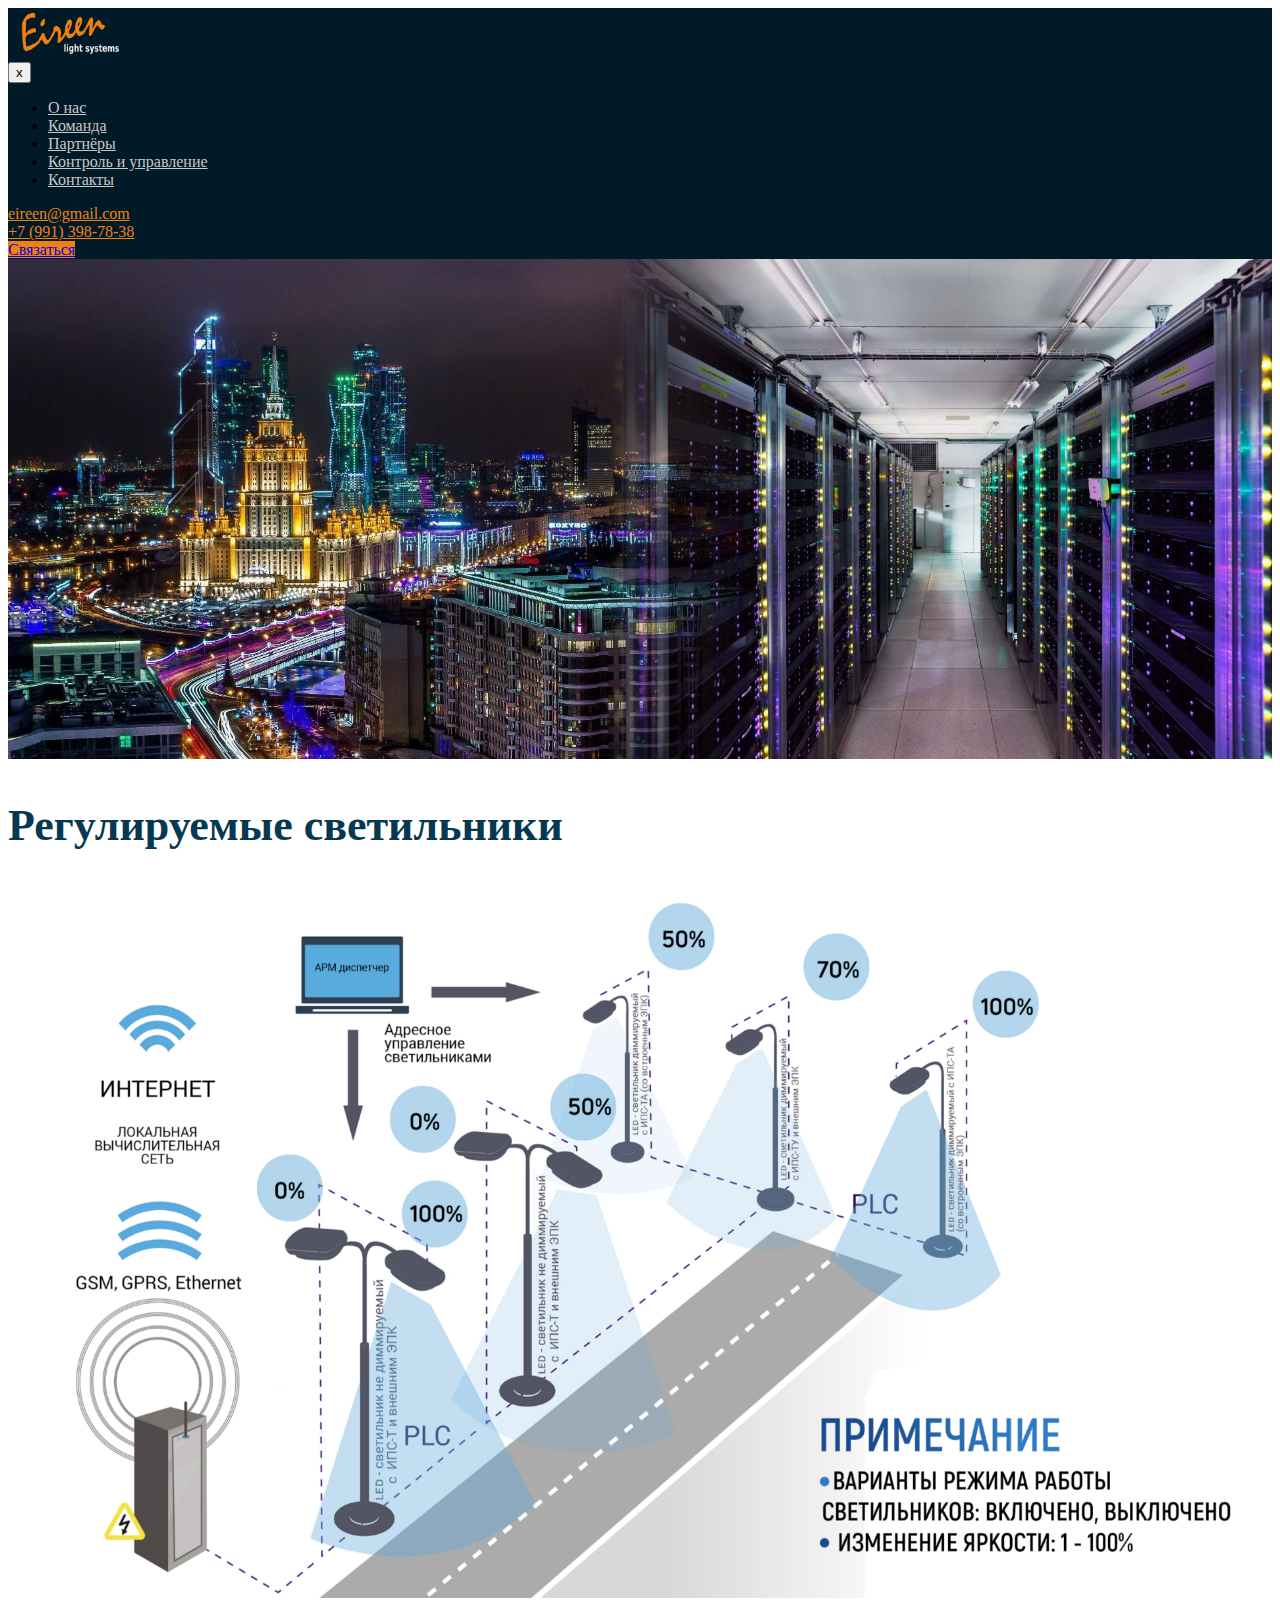
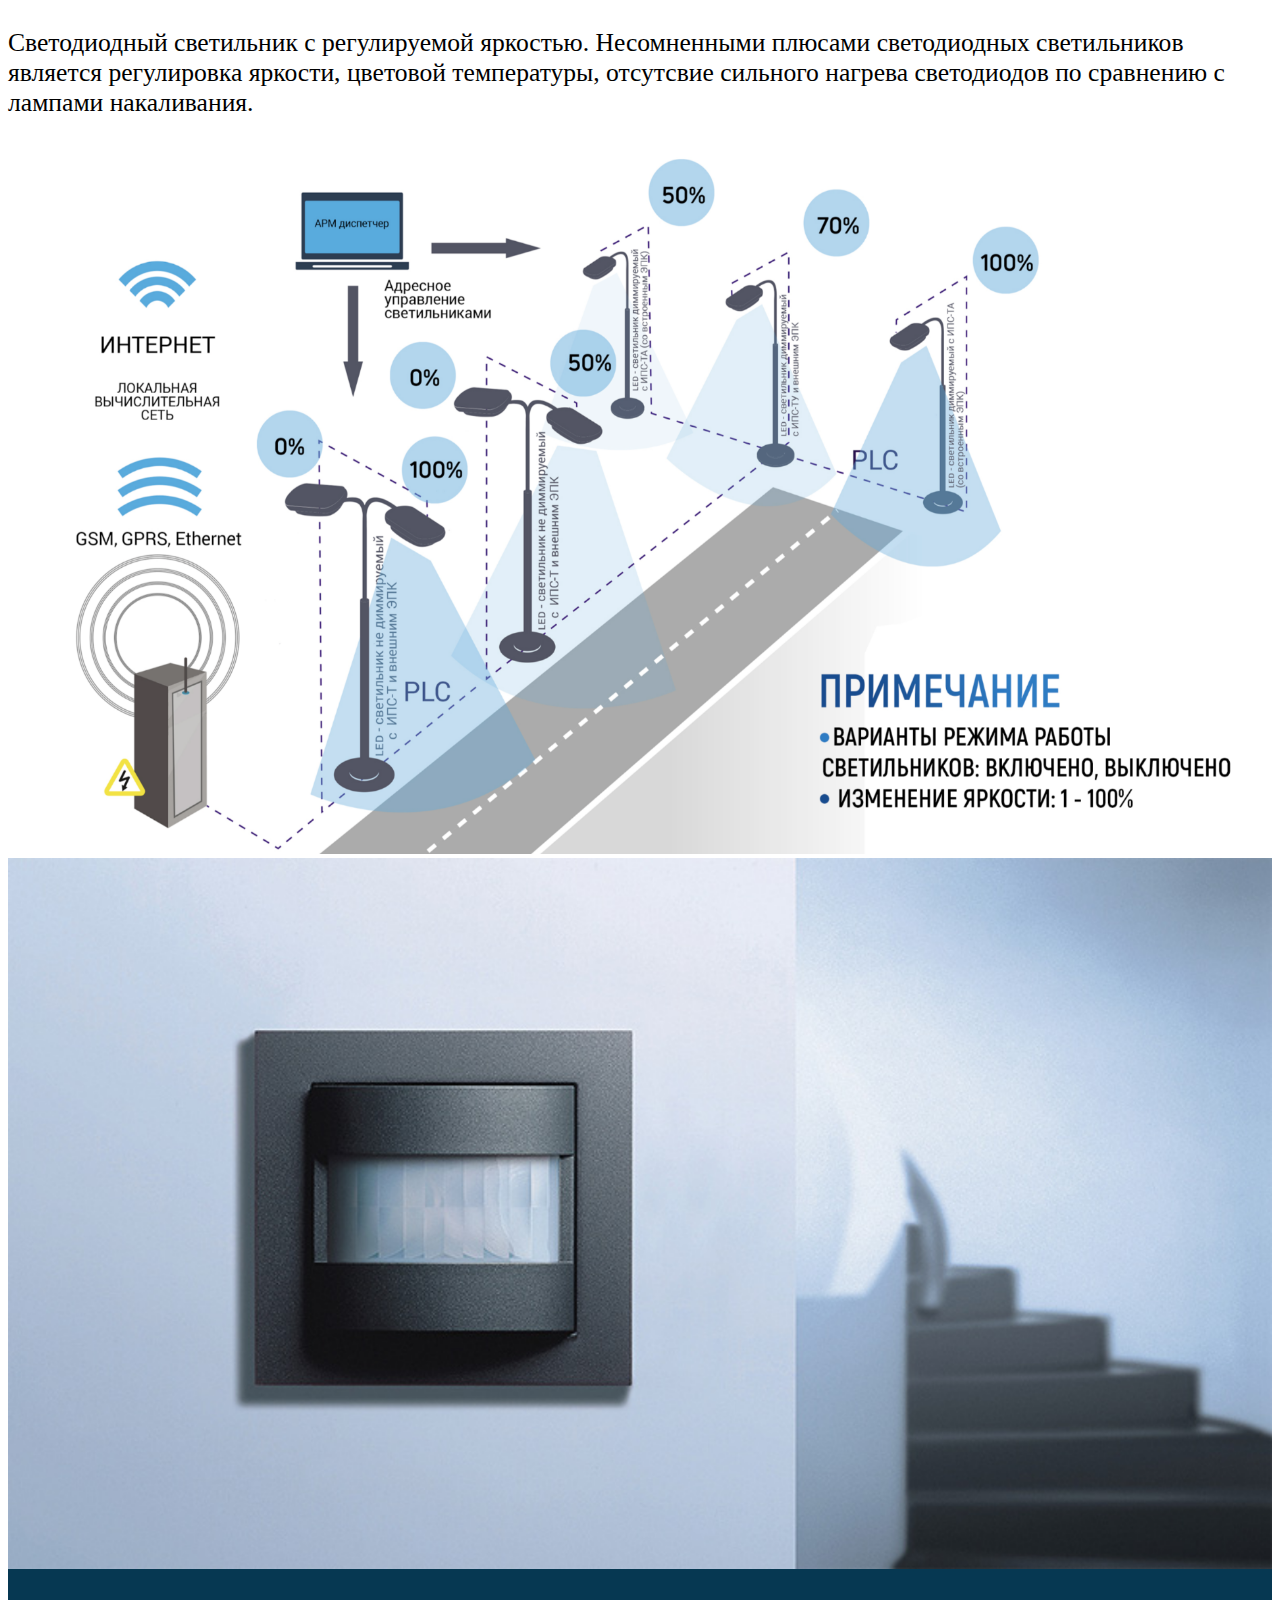
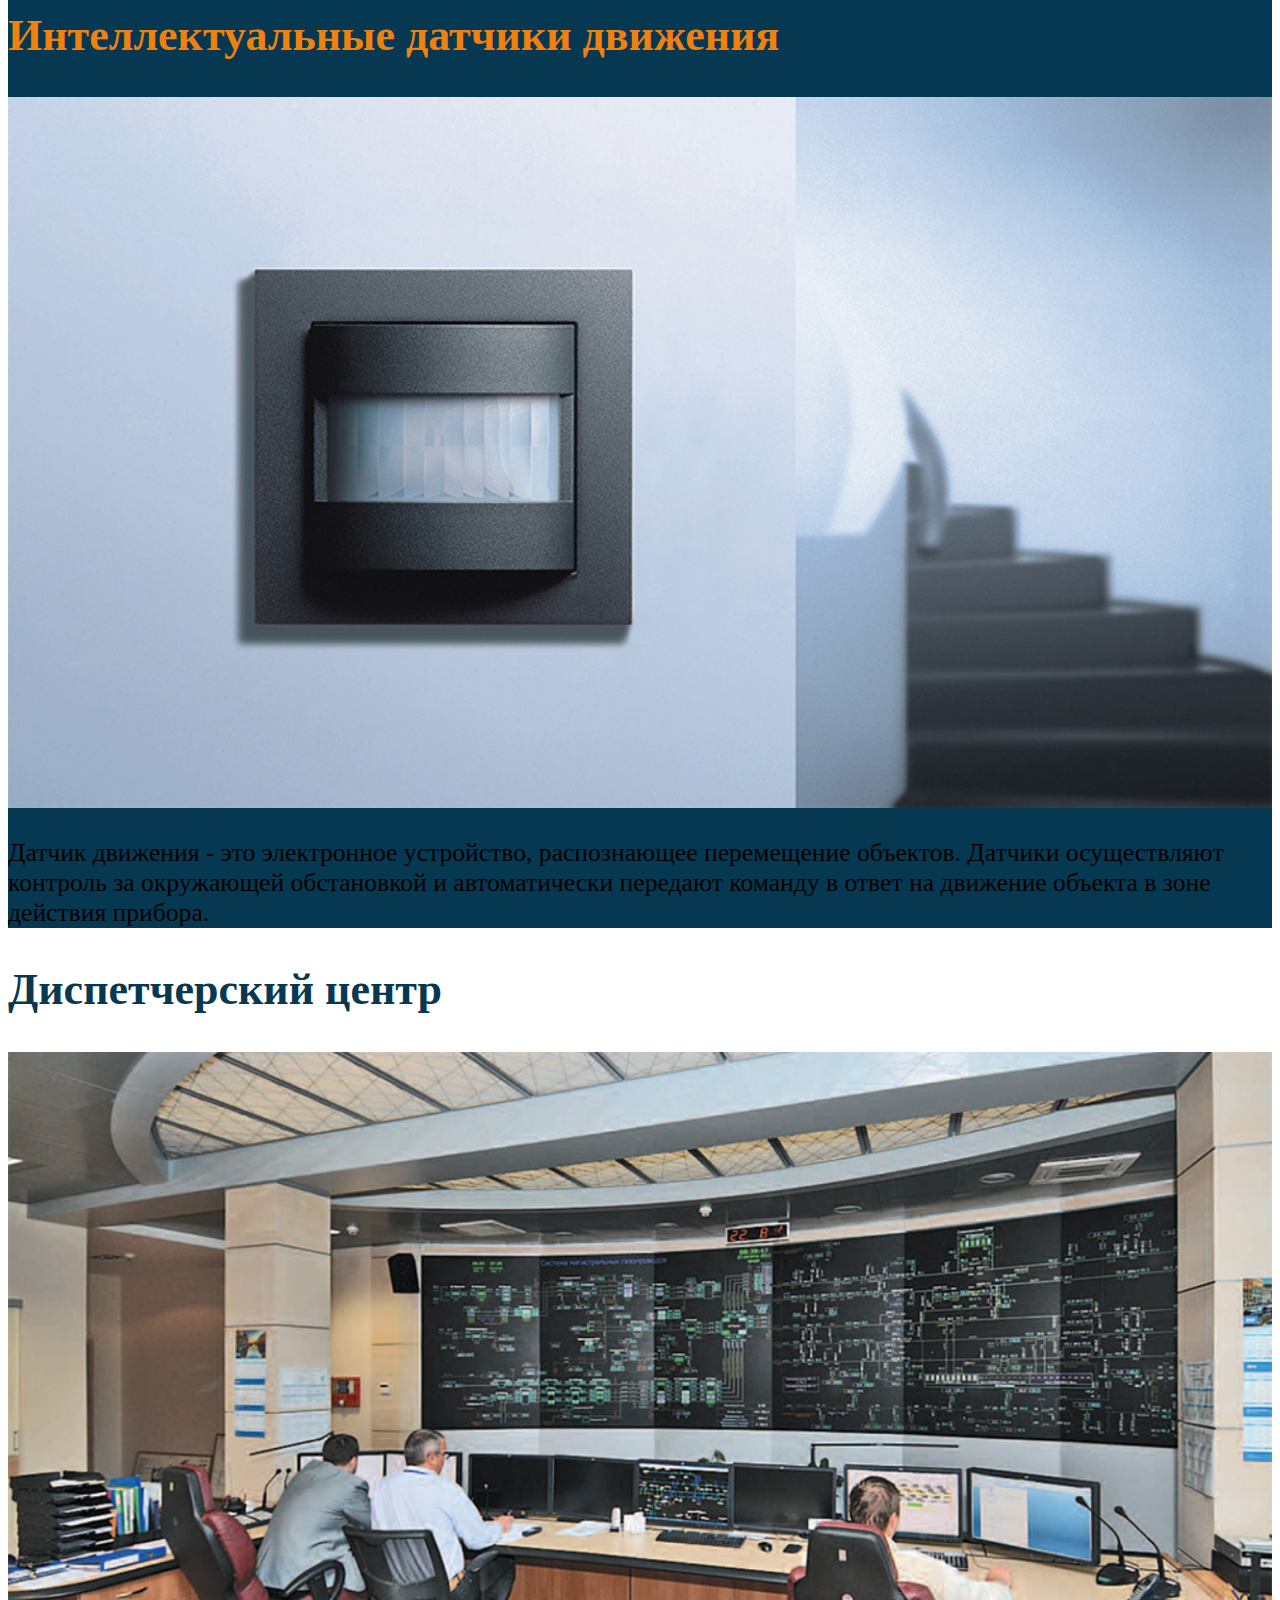
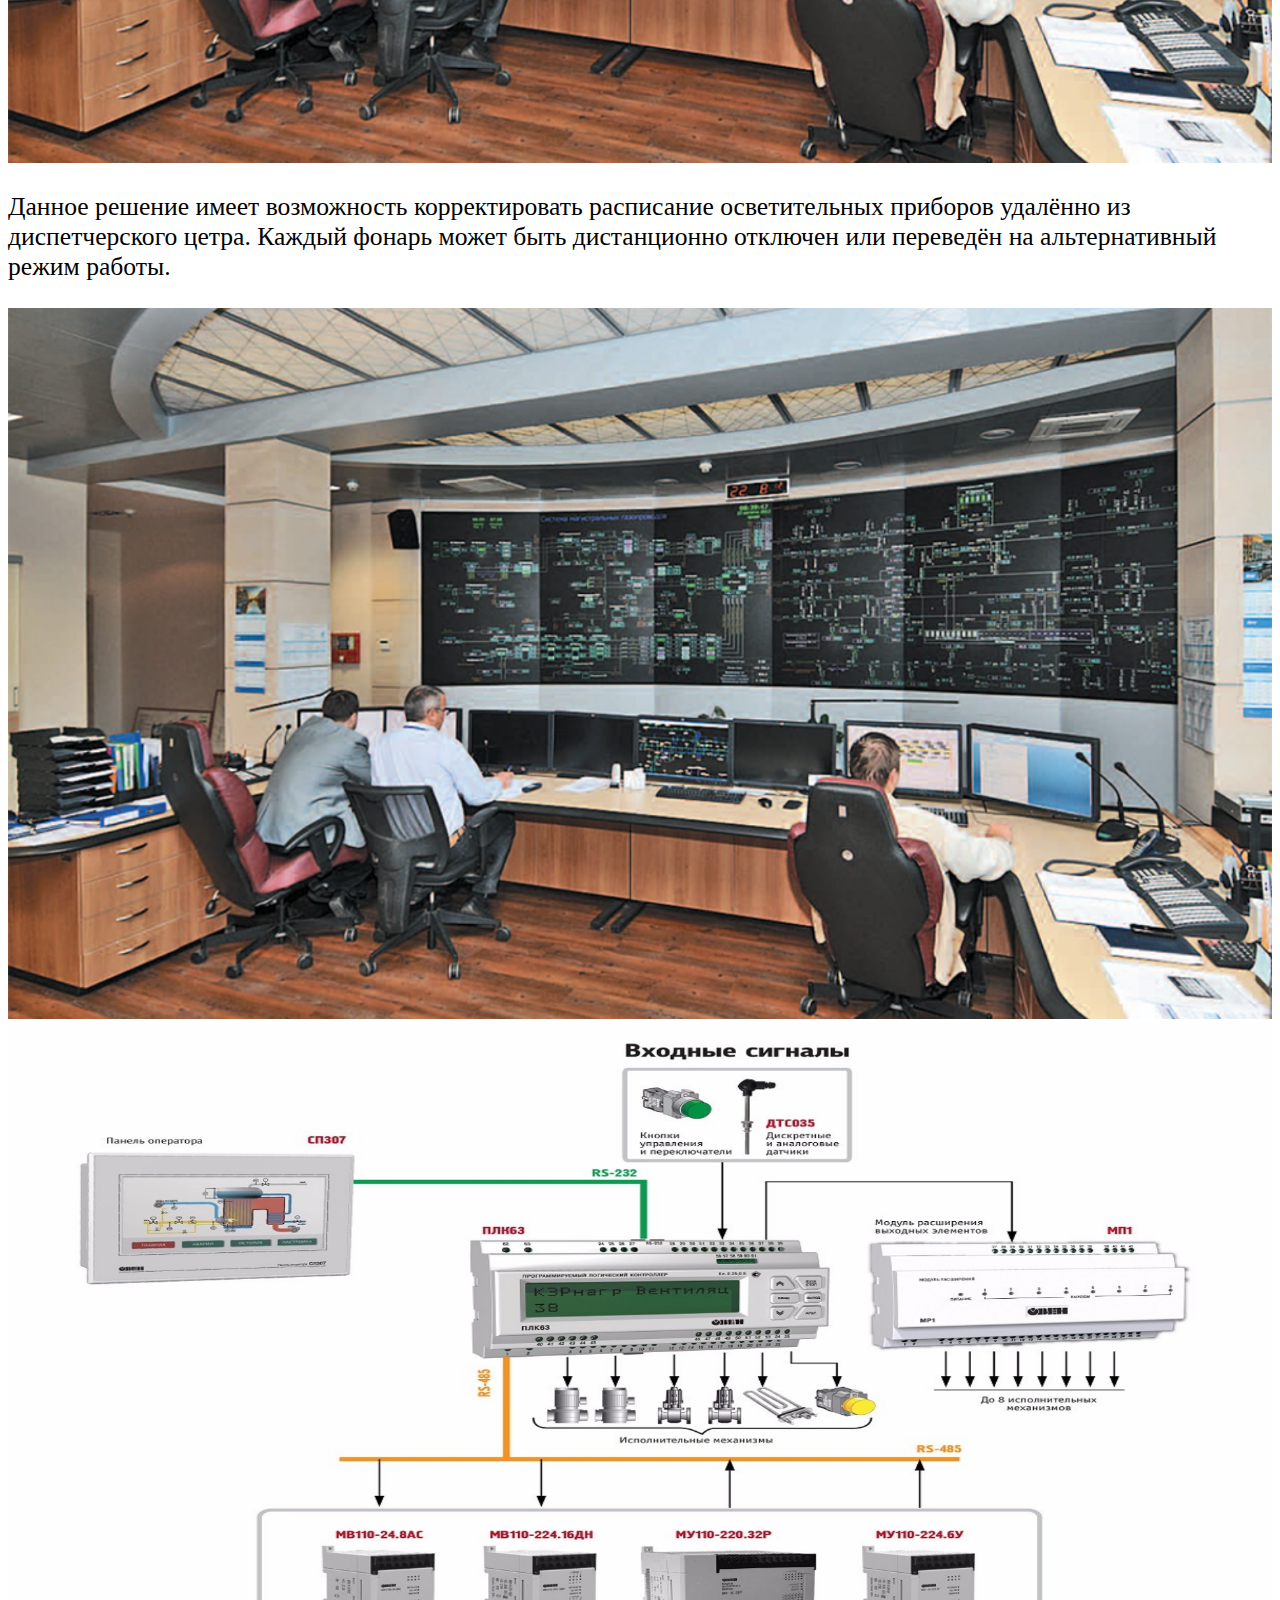
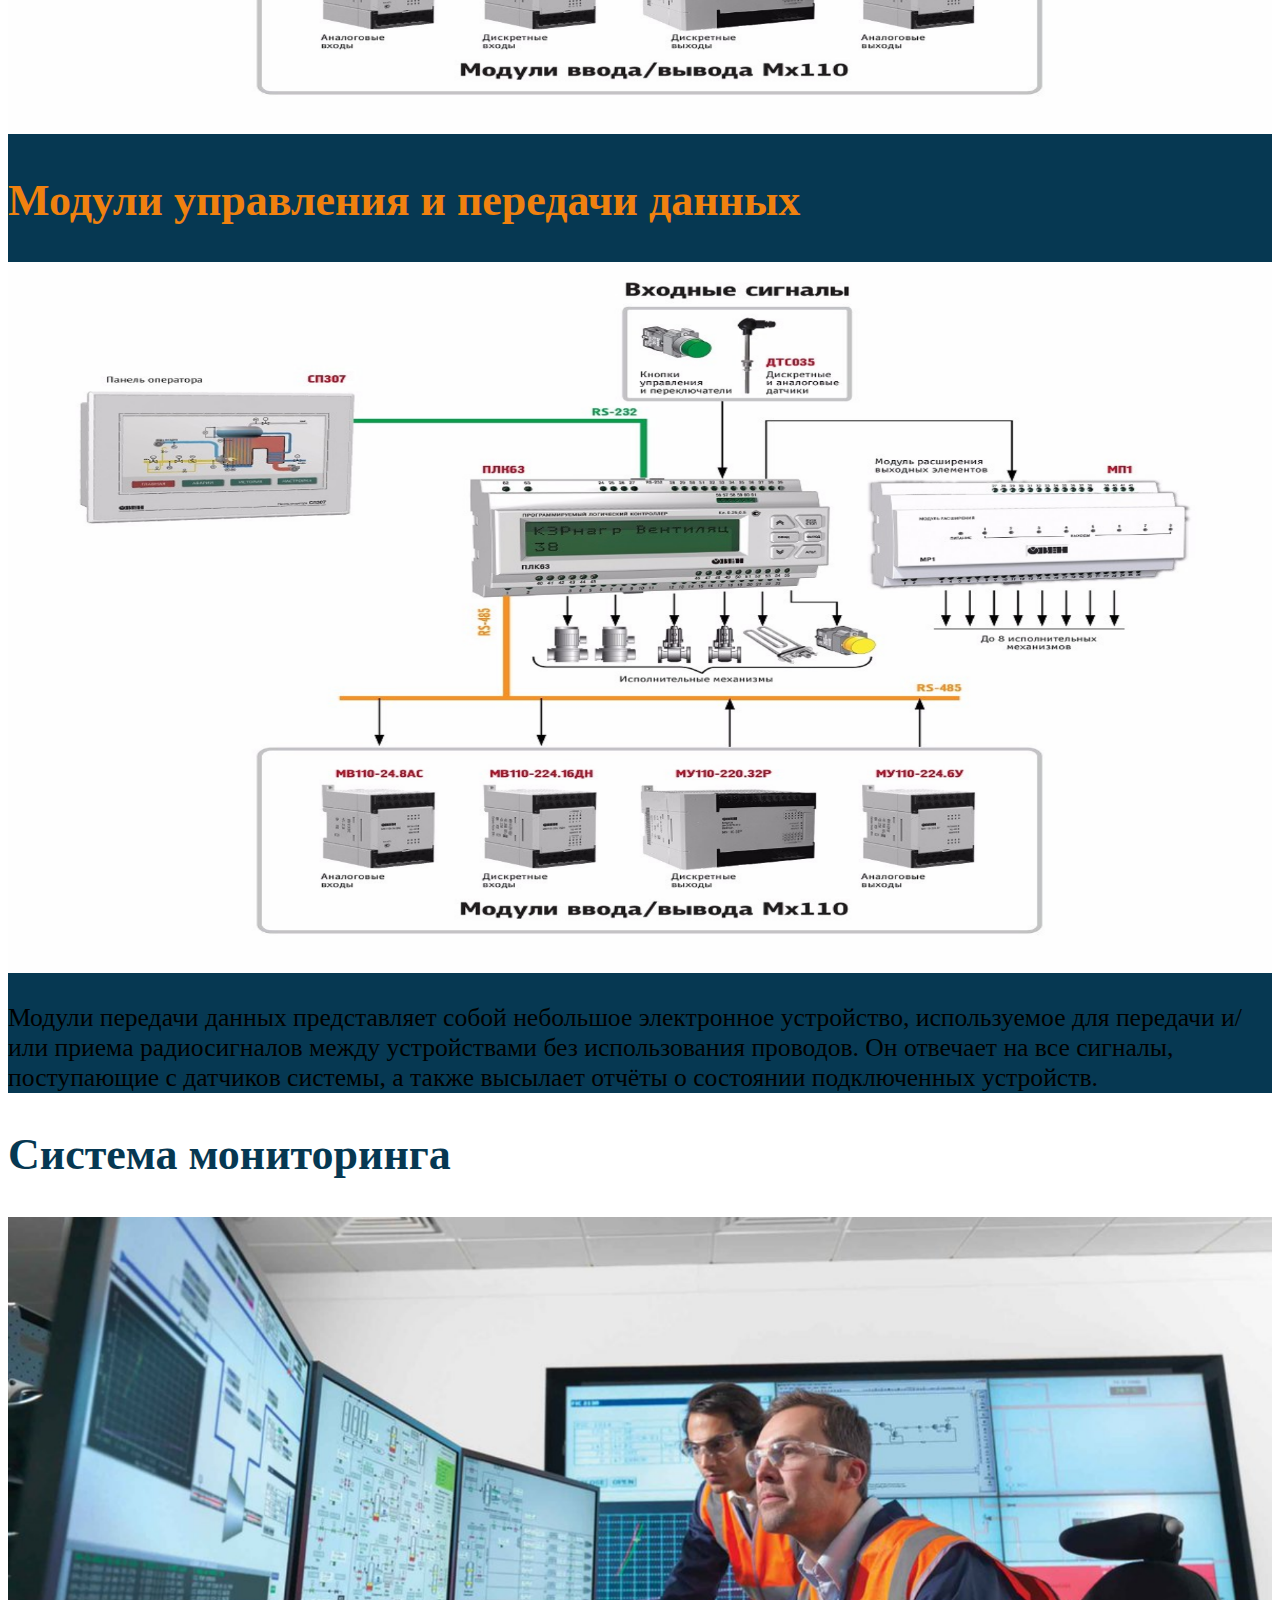
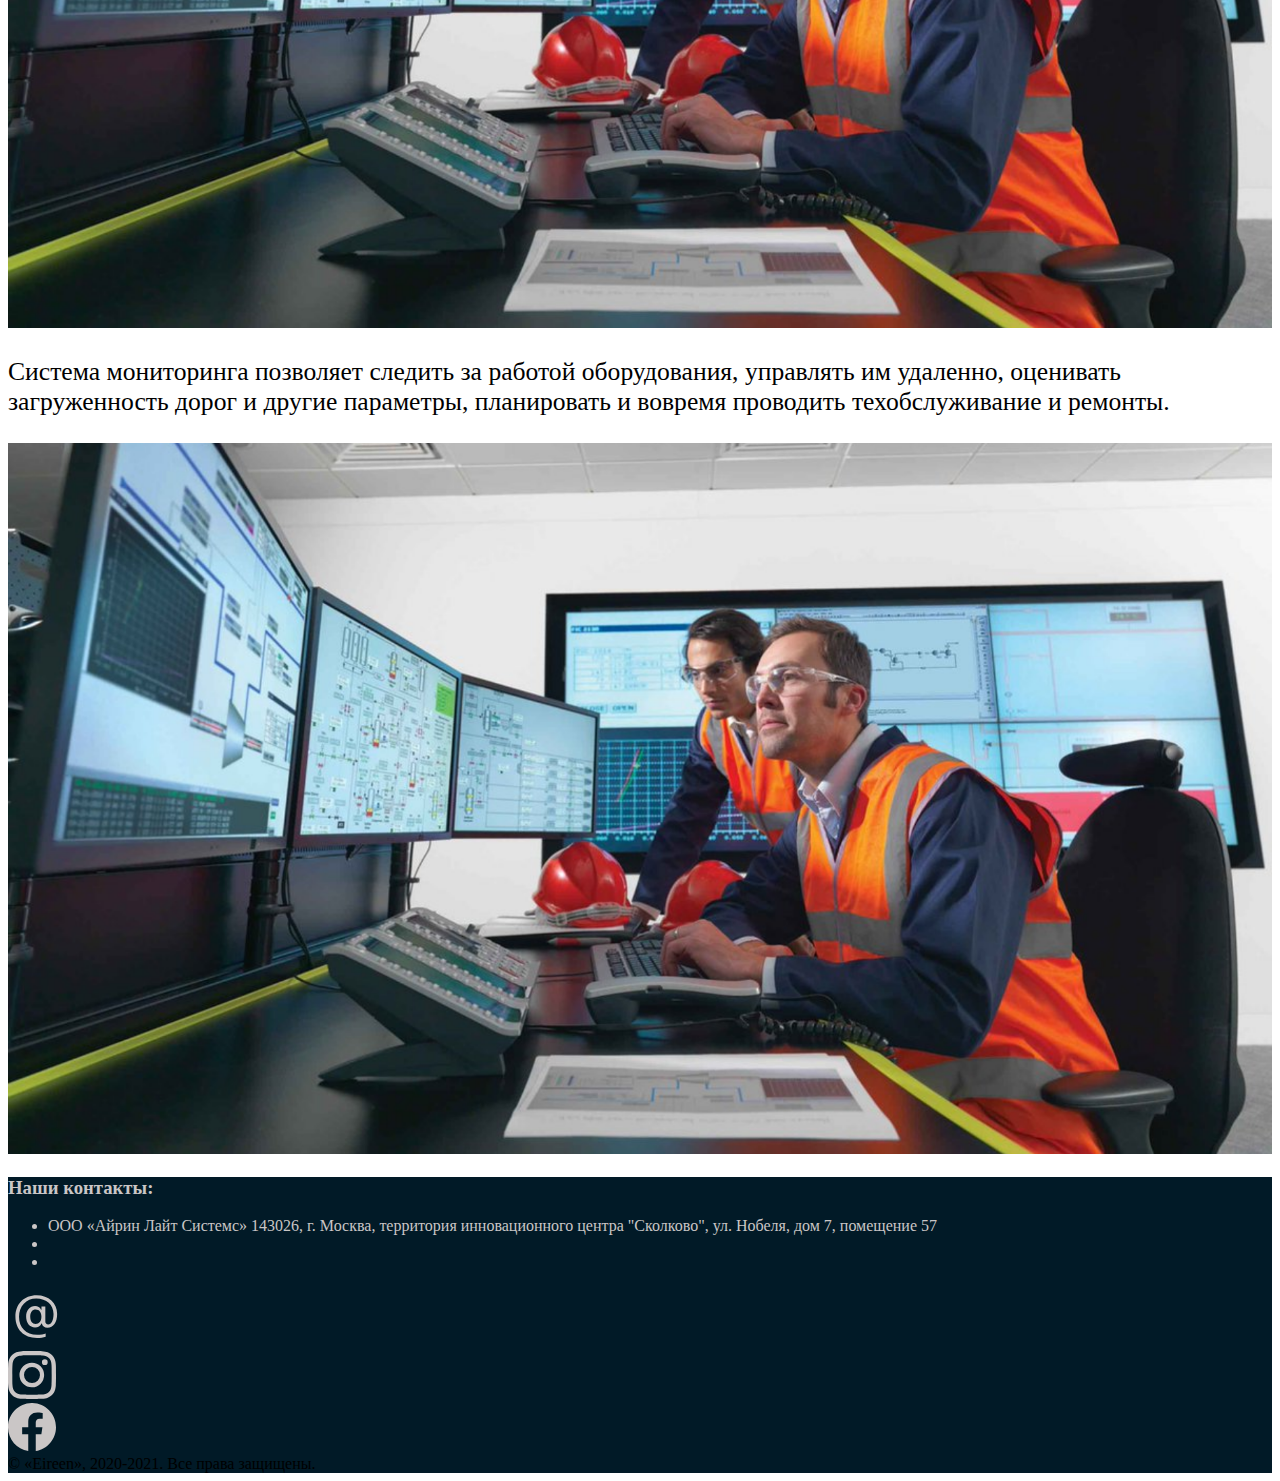
==== control-and-management.html @ e2df1772 "transfer header and footer to second page" ====
﻿<!DOCTYPE html>
<html lang="ru">
    <head>
        <meta charset="UTF-8">
        <meta name="viewport" content="width=device-width, initial-scale=1.0">
        <link rel="stylesheet" href="css/colors.css">
        <link rel="stylesheet" href="css/main.css">
        <link href="https://cdn.jsdelivr.net/npm/bootstrap@5.1.3/dist/css/bootstrap.min.css" rel="stylesheet" integrity="sha384-1BmE4kWBq78iYhFldvKuhfTAU6auU8tT94WrHftjDbrCEXSU1oBoqyl2QvZ6jIW3" crossorigin="anonymous">
        <link rel="icon" href="images/icon.png" type="image/png">
        <title>Eireen</title>
    </head>
    <body>
        <header class="page-header">
            <nav class="d-flex flex-wrap align-items-center justify-content-center justify-content-md-between py-3 px-4 bg-primary-1 fixed-top">
                <a href="index.html" class="d-flex align-items-center col-md-auto mb-2 mb-md-0 text-dark text-decoration-none">
                    <img id="logo" src="images/logom.png" alt="Eireen" />
                </a>
                <div class="col d-flex d-md-none justify-content-end">
                    <button class="btn btn-primary" data-bs-toggle="collapse" data-bs-target="#header-collapse">x</button>
                </div>
                <div class="col-12 col-md-auto mb-2 mb-md-0 d-md-block collapse" id="header-collapse">
                    <ul class="nav justify-content-center flex-column flex-md-row">
                        <li><a href="index.html#" class="nav-link px-2 fg-accent-2">О нас</a></li>
                        <li><a href="index.html#team" class="nav-link px-2 fg-accent-2">Команда</a></li>
                        <li><a href="index.html#partners" class="nav-link px-2 fg-accent-2">Партнёры</a></li>
                        <li><a href="control-and-management.html" class="nav-link px-2 fg-accent-2">Контроль и управление</a></li>
                        <li class="d-inline d-md-none"><a href="index.html#contact" class="nav-link px-2 fg-accent-2">Контакты</a></li>
                    </ul>
                </div>
                <div class="col-12 col-md-auto d-none d-md-flex justify-content-center">
                    <div class="text-end fg-accent-1 me-3 d-none d-lg-block">
                        <a href="mailto:eireen@gmail.com" class="text-decoration-none fg-accent-1">eireen@gmail.com</a>
                        <br />
                        <a href="tel:+79913987838" class="text-decoration-none fg-accent-1">+7 (991) 398-78-38</a>
                    </div>
                    <div class="d-flex align-items-center">
                        <a href="index.html#contact" class="btn btn-primary bg-accent-1 border-accent-1">Связаться</a>
                    </div>
                </div>
            </nav>
        </header>
        <main>
            <img class="d-none d-lg-block" style="object-fit: cover; height: 500px; width: 100%;" src="images/control&management.png" />
            <section class="d-flex justify-content-around">
                <div class="col-12 col-md-5 my-5">
                    <h2 class="h1-a mb-5 text-center text-md-start fg-primary-2">Регулируемые светильники</h2>
                    <div class="d-block d-md-none my-3">
                        <img src="images/light.png" alt="Регулируемые светильники" style="width: 100%;" />
                    </div>
                    <p class="fs-5-a px-3 px-md-0">
                        Светодиодный светильник с регулируемой яркостью. Несомненными плюсами светодиодных
                        светильников является регулировка яркости, цветовой температуры,
                        отсутсвие сильного нагрева светодиодов по сравнению с лампами накаливания.
                    </p>
                </div>
                <div class="col-5 my-5 d-none d-md-flex align-items-center">
                    <img src="images/light.png" alt="Регулируемые светильники" style="width: 100%;" />
                </div>
            </section>
            <section class="d-flex justify-content-around bg-primary-2">
                <div class="col-5 my-5 d-none d-md-flex align-items-center">
                    <img src="images/sensor.png" alt="Интеллектуальные датчики движения" style="width: 100%;" />
                </div>
                <div class="col-12 col-md-5 my-5">
                    <h2 class="h1-a mb-5 text-center text-md-start fg-accent-1">Интеллектуальные датчики движения</h2>
                    <div class="d-block d-md-none my-3">
                        <img src="images/sensor.png" alt="Интеллектуальные датчики движения" style="width: 100%;" />
                    </div>
                    <p class="fs-5-a px-3 px-md-0 text-light">
                        Датчик движения - это электронное устройство, распознающее перемещение объектов.
                        Датчики осуществляют контроль за окружающей обстановкой и автоматически передают
                        команду в ответ на движение объекта в зоне действия прибора.
                    </p>
                </div>
            </section>
            <section class="d-flex justify-content-around">
                <div class="col-12 col-md-5 my-5">
                    <h2 class="h1-a mb-5 text-center text-md-start fg-primary-2">Диспетчерский центр</h2>
                    <div class="d-block d-md-none my-3">
                        <img src="images/disp.png" alt="Диспетчерский центр" style="width: 100%;" />
                    </div>
                    <p class="fs-5-a px-3 px-md-0">
                        Данное решение имеет возможность корректировать расписание
                        осветительных приборов удалённо из диспетчерского цетра.
                        Каждый фонарь может быть дистанционно отключен или переведён на альтернативный режим работы.
                    </p>
                </div>
                <div class="col-5 my-5 d-none d-md-flex align-items-center">
                    <img src="images/disp.png" alt="Диспетчерский центр" style="width: 100%;" />
                </div>
            </section>
            <section class="d-flex justify-content-around bg-primary-2">
                <div class="col-5 my-5 d-none d-md-flex align-items-center">
                    <img src="images/manage.png" alt="Модули управления и передачи данных" style="width: 100%;" />
                </div>
                <div class="col-12 col-md-5 my-5">
                    <h2 class="h1-a mb-5 text-center text-md-start fg-accent-1">Модули управления и передачи данных</h2>
                    <div class="d-block d-md-none my-3">
                        <img src="images/manage.png" alt="Модули управления и передачи данных" style="width: 100%;" />
                    </div>
                    <p class="fs-5-a px-3 px-md-0 text-light">
                        Модули передачи данных представляет собой небольшое электронное устройство,
                        используемое для передачи и/или приема радиосигналов между устройствами без использования проводов.
                        Он отвечает на все сигналы, поступающие с датчиков системы, а также высылает
                        отчёты о состоянии подключенных устройств.
                    </p>
                </div>
            </section>
            <section class="d-flex justify-content-around">
                <div class="col-12 col-md-5 my-5">
                    <h2 class="h1-a mb-5 text-center text-md-start fg-primary-2">Система мониторинга</h2>
                    <div class="d-block d-md-none my-3">
                        <img src="images/monitor.png" alt="Система мониторинга" style="width: 100%;" />
                    </div>
                    <p class="fs-5-a px-3 px-md-0">
                        Система мониторинга позволяет следить за работой оборудования,
                        управлять им удаленно, оценивать загруженность дорог и другие параметры,
                        планировать и вовремя проводить техобслуживание и ремонты.
                    </p>
                </div>
                <div class="col-5 my-5 d-none d-md-flex align-items-center">
                    <img src="images/monitor.png" alt="Система мониторинга" style="width: 100%;" />
                </div>
            </section>
        </main>
        <footer class="bg-primary-1 px-4">
            <div id="icons-col" class="row row-cols-md-2 py-3 px-4 fg-accent-2">
                <div class="col">
                    <h3>Наши контакты:</h3>
                    <ul class="nav flex-column">
                        <li class="nav-item mb-2">ООО «Айрин Лайт Системс» 143026, г. Москва, территория инновационного центра "Сколково", ул. Нобеля, дом 7, помещение 57 </li>
                        <li class="nav-item mb-2"></li>
                        <li class="nav-item mb-2"></li>
                    </ul>
                </div>
                <div class="col row row-cols-3 align-items-center justify-content-evenly justify-content-sm-center">
                    <div class="col-2 col-md-3 col-xl-3">
                        <svg xmlns="http://www.w3.org/2000/svg" width="60" height="60" fill="currentColor" class="bi bi-at" viewBox="0 0 16 16">
                            <path d="M13.106 7.222c0-2.967-2.249-5.032-5.482-5.032-3.35 0-5.646 2.318-5.646 5.702 0 3.493 2.235 5.708 5.762 5.708.862 0 1.689-.123 2.304-.335v-.862c-.43.199-1.354.328-2.29.328-2.926 0-4.813-1.88-4.813-4.798 0-2.844 1.921-4.881 4.594-4.881 2.735 0 4.608 1.688 4.608 4.156 0 1.682-.554 2.769-1.416 2.769-.492 0-.772-.28-.772-.76V5.206H8.923v.834h-.11c-.266-.595-.881-.964-1.6-.964-1.4 0-2.378 1.162-2.378 2.823 0 1.737.957 2.906 2.379 2.906.8 0 1.415-.39 1.709-1.087h.11c.081.67.703 1.148 1.503 1.148 1.572 0 2.57-1.415 2.57-3.643zm-7.177.704c0-1.197.54-1.907 1.456-1.907.93 0 1.524.738 1.524 1.907S8.308 9.84 7.371 9.84c-.895 0-1.442-.725-1.442-1.914z" />
                        </svg>
                    </div>
                    <div class="col-2 col-md-3 col-xl-3">
                        <svg xmlns="http://www.w3.org/2000/svg" width="48" height="48" fill="currentColor" class="bi bi-instagram" viewBox="0 0 16 16">
                            <path d="M8 0C5.829 0 5.556.01 4.703.048 3.85.088 3.269.222 2.76.42a3.917 3.917 0 0 0-1.417.923A3.927 3.927 0 0 0 .42 2.76C.222 3.268.087 3.85.048 4.7.01 5.555 0 5.827 0 8.001c0 2.172.01 2.444.048 3.297.04.852.174 1.433.372 1.942.205.526.478.972.923 1.417.444.445.89.719 1.416.923.51.198 1.09.333 1.942.372C5.555 15.99 5.827 16 8 16s2.444-.01 3.298-.048c.851-.04 1.434-.174 1.943-.372a3.916 3.916 0 0 0 1.416-.923c.445-.445.718-.891.923-1.417.197-.509.332-1.09.372-1.942C15.99 10.445 16 10.173 16 8s-.01-2.445-.048-3.299c-.04-.851-.175-1.433-.372-1.941a3.926 3.926 0 0 0-.923-1.417A3.911 3.911 0 0 0 13.24.42c-.51-.198-1.092-.333-1.943-.372C10.443.01 10.172 0 7.998 0h.003zm-.717 1.442h.718c2.136 0 2.389.007 3.232.046.78.035 1.204.166 1.486.275.373.145.64.319.92.599.28.28.453.546.598.92.11.281.24.705.275 1.485.039.843.047 1.096.047 3.231s-.008 2.389-.047 3.232c-.035.78-.166 1.203-.275 1.485a2.47 2.47 0 0 1-.599.919c-.28.28-.546.453-.92.598-.28.11-.704.24-1.485.276-.843.038-1.096.047-3.232.047s-2.39-.009-3.233-.047c-.78-.036-1.203-.166-1.485-.276a2.478 2.478 0 0 1-.92-.598 2.48 2.48 0 0 1-.6-.92c-.109-.281-.24-.705-.275-1.485-.038-.843-.046-1.096-.046-3.233 0-2.136.008-2.388.046-3.231.036-.78.166-1.204.276-1.486.145-.373.319-.64.599-.92.28-.28.546-.453.92-.598.282-.11.705-.24 1.485-.276.738-.034 1.024-.044 2.515-.045v.002zm4.988 1.328a.96.96 0 1 0 0 1.92.96.96 0 0 0 0-1.92zm-4.27 1.122a4.109 4.109 0 1 0 0 8.217 4.109 4.109 0 0 0 0-8.217zm0 1.441a2.667 2.667 0 1 1 0 5.334 2.667 2.667 0 0 1 0-5.334z" />
                        </svg>
                    </div>
                    <div class="col-2 col-md-3 col-xl-3">
                        <svg xmlns="http://www.w3.org/2000/svg" width="48" height="48" fill="currentColor" class="bi bi-facebook" viewBox="0 0 16 16">
                            <path d="M16 8.049c0-4.446-3.582-8.05-8-8.05C3.58 0-.002 3.603-.002 8.05c0 4.017 2.926 7.347 6.75 7.951v-5.625h-2.03V8.05H6.75V6.275c0-2.017 1.195-3.131 3.022-3.131.876 0 1.791.157 1.791.157v1.98h-1.009c-.993 0-1.303.621-1.303 1.258v1.51h2.218l-.354 2.326H9.25V16c3.824-.604 6.75-3.934 6.75-7.951z" />
                        </svg>
                    </div>
                </div>
            </div>
            <div class="d-flex justify-content-center border-top py-3">
                <span class="text-secondary text-center">&copy; &laquo;Eireen&raquo;, 2020-2021. Все права защищены.</span>
            </div>
        </footer>
        <script src="https://cdn.jsdelivr.net/npm/bootstrap@5.1.3/dist/js/bootstrap.bundle.min.js" integrity="sha384-ka7Sk0Gln4gmtz2MlQnikT1wXgYsOg+OMhuP+IlRH9sENBO0LRn5q+8nbTov4+1p" crossorigin="anonymous"></script>
        <script src="https://code.jquery.com/jquery-3.6.0.min.js"></script>
        <script src="js/scroll-trigger.js"></script>
        <script src="js/main.js"></script>
    </body>
</html>
---- css/colors.css ----
:root {
    --color-primary-1: #011A27;
    --color-primary-2: #063852;
    --color-accent-1: #F0810F;
    --color-accent-2: #CAC6C6;
}

.fg-primary-1 {
    color: var(--color-primary-1) !important;
}
.fg-primary-2 {
    color: var(--color-primary-2) !important;
}
.fg-accent-1 {
    color: var(--color-accent-1) !important;
}
.fg-accent-2 {
    color: var(--color-accent-2) !important;
}

.bg-primary-1 {
    background-color: var(--color-primary-1) !important;
}
.bg-primary-2 {
    background-color: var(--color-primary-2) !important;
}
.bg-accent-1 {
    background-color: var(--color-accent-1) !important;
}
.bg-accent-2 {
    background-color: var(--color-accent-2) !important;
}

.border-primary-1 {
    border-color: var(--color-primary-1) !important;
}
.border-primary-2 {
    border-color: var(--color-primary-2) !important;
}
.border-accent-1 {
    border-color: var(--color-accent-1) !important;
}
.border-accent-2 {
    border-color: var(--color-accent-2) !important;
}
---- css/main.css ----
#logo {
    height: 50px;
}

#usage-examples-carousel .carousel-item {
    height: 500px;
    object-fit: cover;
    background-size: cover;
    background-position: center;
    background-attachment: fixed;
    background-repeat: no-repeat;
}
#usage-examples-carousel .carousel-caption {
    background: radial-gradient(circle, rgba(0, 0, 0, 0.7) 0%, rgba(0, 0, 0, 0) 100%);
}

#main-functions img {
    height: 90px;
}

.main {
    margin-top: 82px;
}

.scroll-down .fixed-top {
    transform: translateY(-100%);
    transition: 0.3s;
}

.mask-wrapper {
    position: relative;
}
.mask-top {
    position: absolute;
    top: 0;
    width: 100%;
    z-index: 1;
}
.mask-bottom {
    position: absolute;
    top: 0;
    width: 100%;
}

.circle-item {
    clip-path: circle(0%);
    transition: clip-path 2s;
}
.fade-in-item {
    opacity: 0;
}

.partner-logo {
    height: 130px;
    filter: grayscale(100%);
    transition: filter 0.5s;
    opacity: 0;
}
.partner-logo:hover {
    filter: grayscale(0%);
}

.stat {
    overflow:hidden;
}

/* Person box */
.person-box {
    width: 300px;
    height: 300px;
}
.person-box img {
    width: 250px;
    height: 250px;
}

@media (max-width: 1366px) {
    .person-box {
        width: 260px;
        height: 260px;
    }
    .person-box img {
        width: 200px;
        height: 200px;
    }
}

@media (max-width: 1200px) {
    .person-box {
        width: 150px;
        height: 150px;
    }
    .person-box img {
        width: 150px;
        height: 150px;
    }
    .person-box p.h4 {
        font-size: medium;
    }
    .person-box p {
        font-size: x-small;
    }
}
/* Person box */

/* Adaptive text */
.h1-a {
    font-size: 3.5rem;
}
.fs-5-a {
    font-size: 2.25rem;
}
.display-header-a {
    font-size: 4.5rem;
    line-height: 5rem;
    font-weight: 900;
    left: 20%;
    top: 100px;
}
.display-text-a {
    font-size: 3rem;
    line-height: 3.5rem;
    font-weight: 100;
    left: 15%;
    margin-right: 25%;
    top: 20%;
}

@media (max-width: 1500px) {
    .h1-a {
        font-size: 2.75rem;
    }
    .fs-5-a {
        font-size: 1.60rem;
    }
}

@media (max-width: 1200px) {
    .h1-a {
        font-size: 2rem;
    }
    .fs-5-a {
        font-size: 1.3rem;
    }
}

@media (max-width: 900px) {
    .display-text-a {
        font-size: 2.5rem;
        line-height: 2.5rem;
        left: 20%;
        margin-right: 20%;
        top: 40%;
    }
}

@media (max-width: 600px) {
    .display-header-a {
        font-size: 3.5rem;
        line-height: 4rem;
        font-weight: 900;
        top: 150px;
    }
}

@media (max-width: 500px) {
    .display-text-a {
        font-size: 1.5rem;
        line-height: 1.5rem;
        left: 20%;
        margin-right: 20%;
        top: 40%;
    }
}
/* Adaptive text */

@media (max-width: 768px) {
    #icons-col {
        display: block;
        padding: 0px;
    }
}
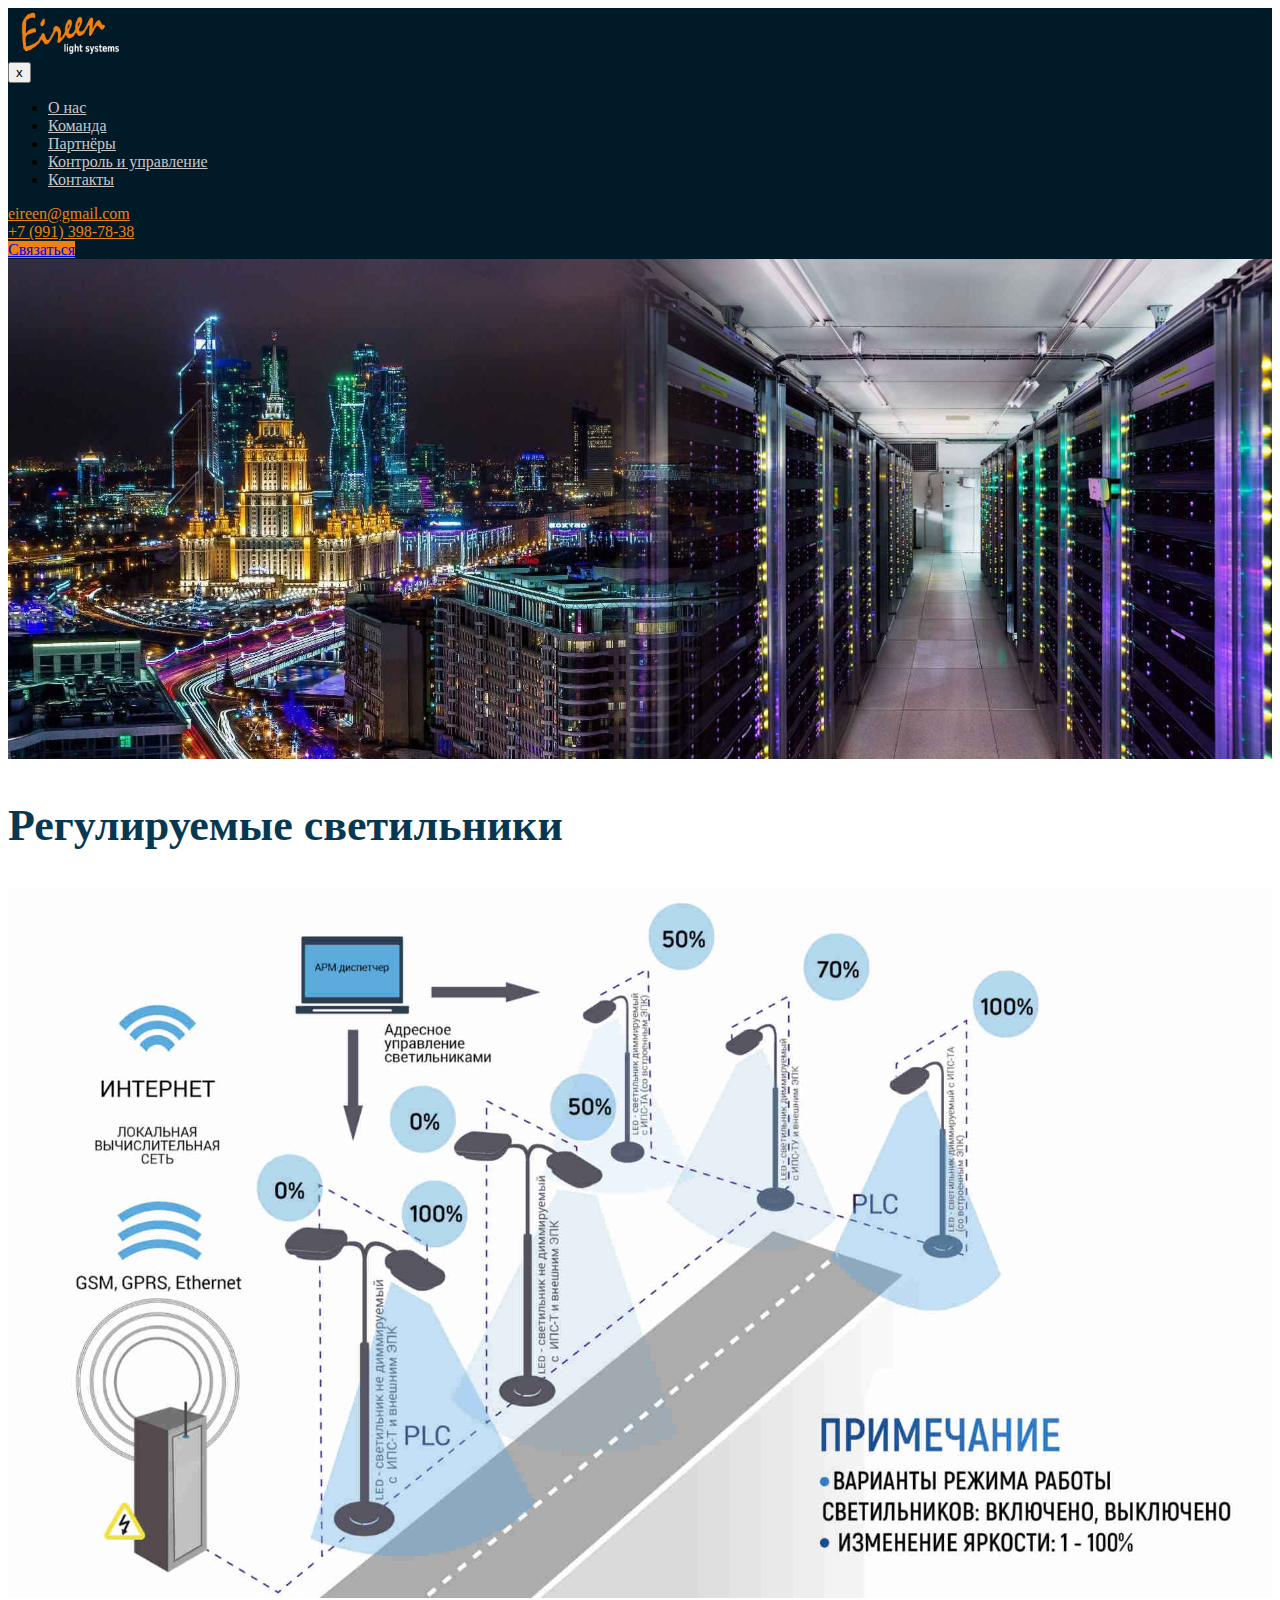
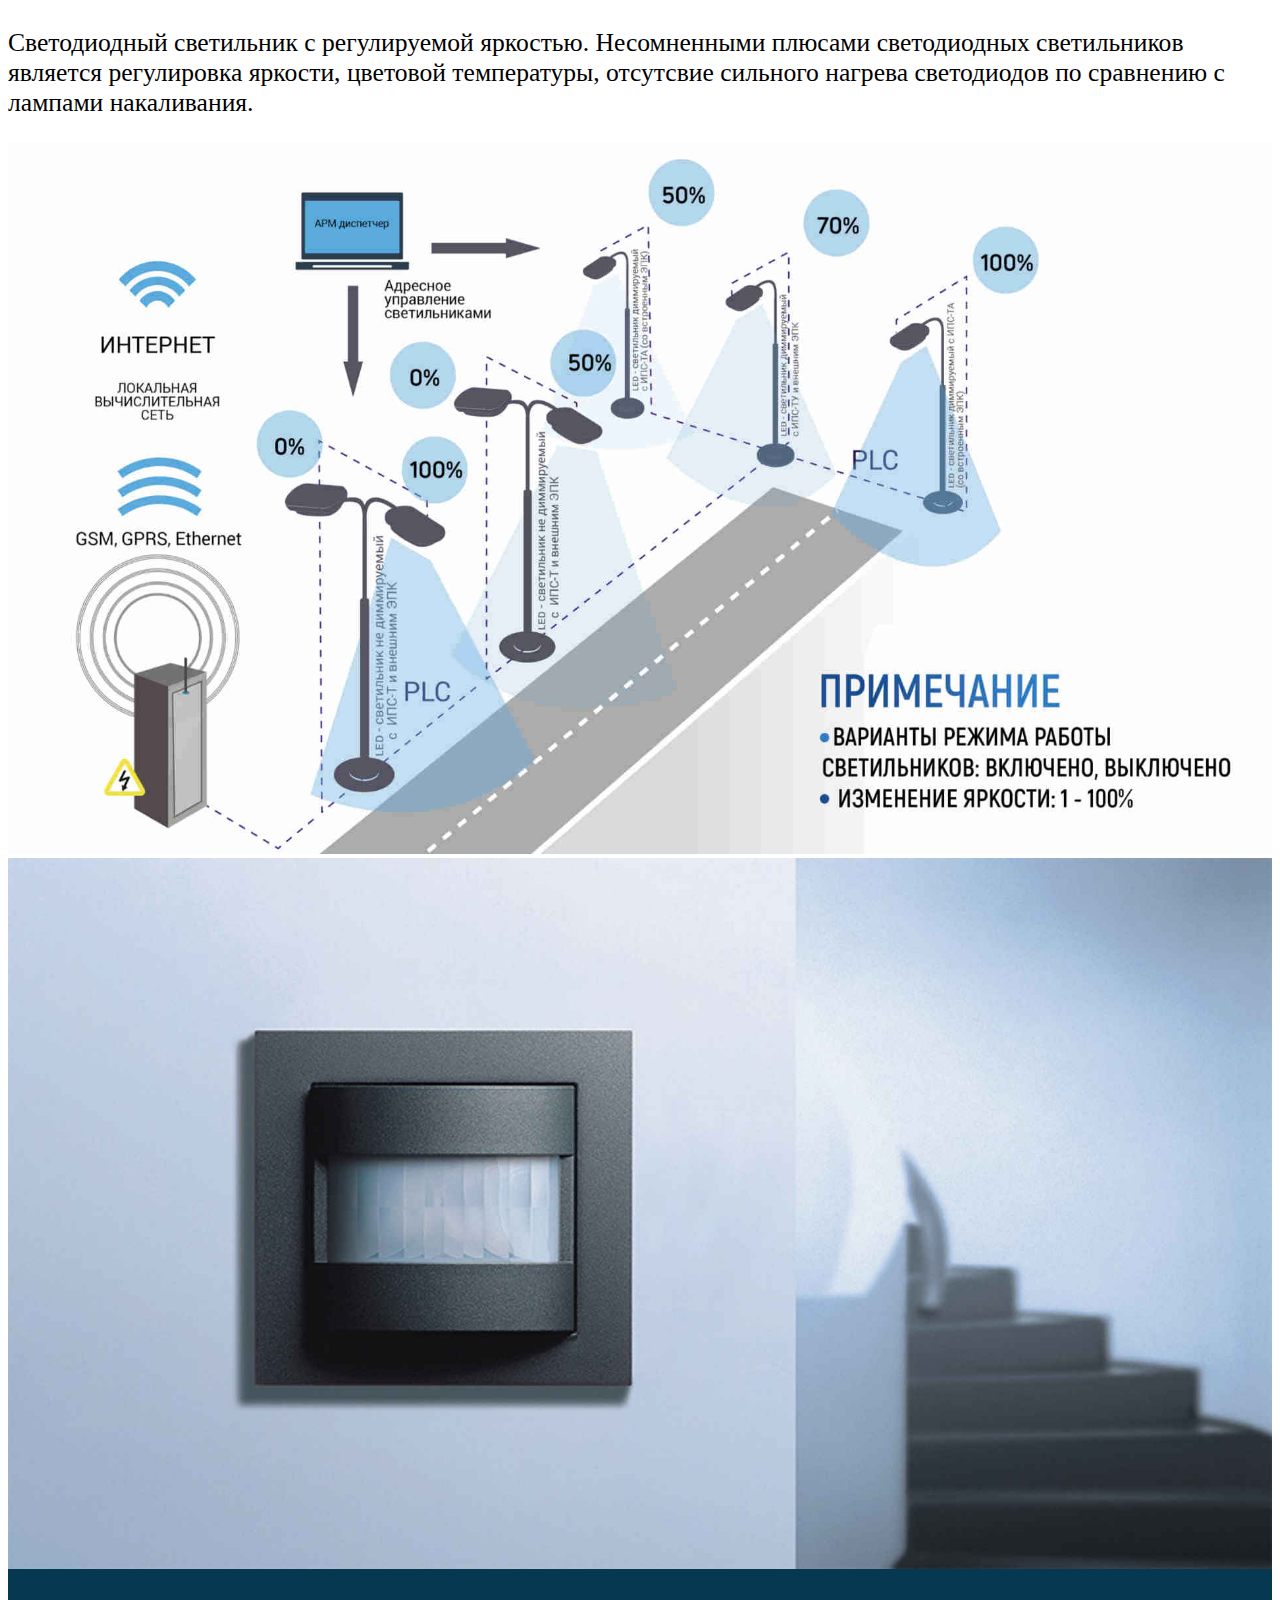
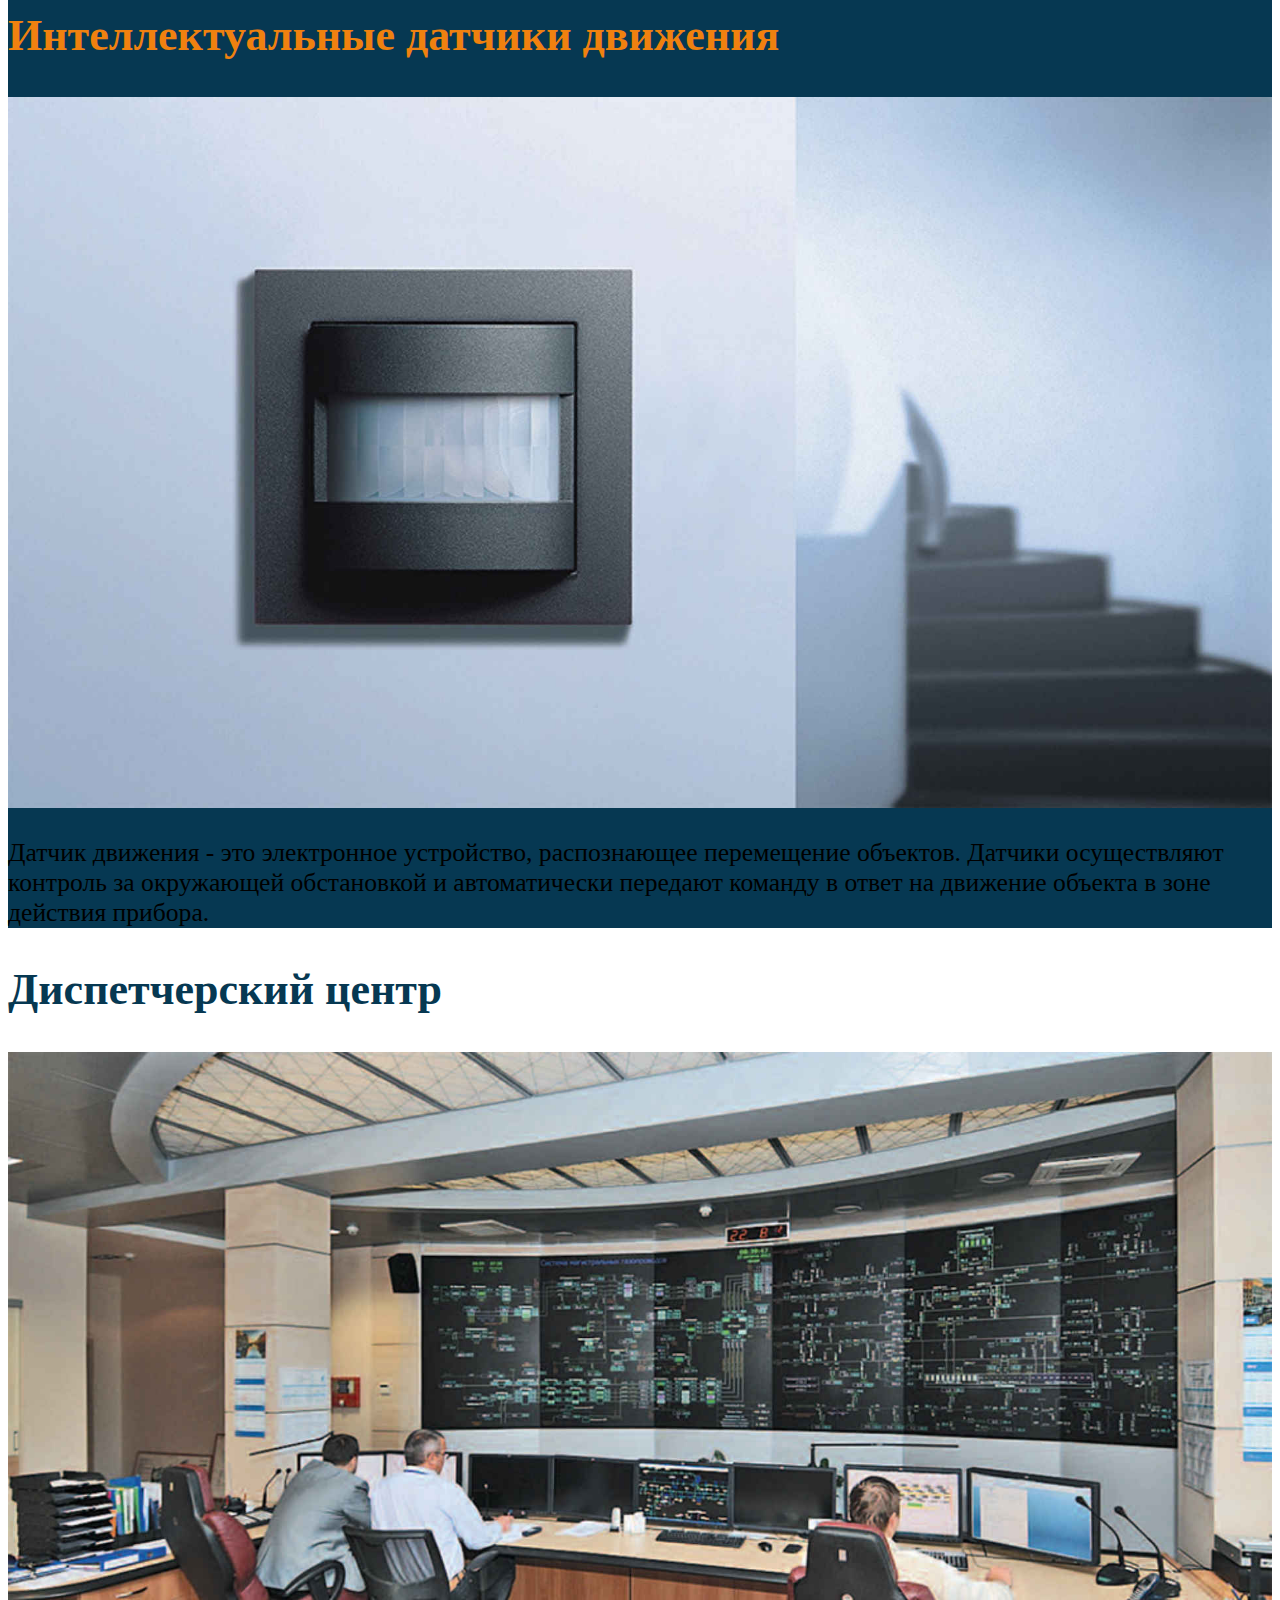
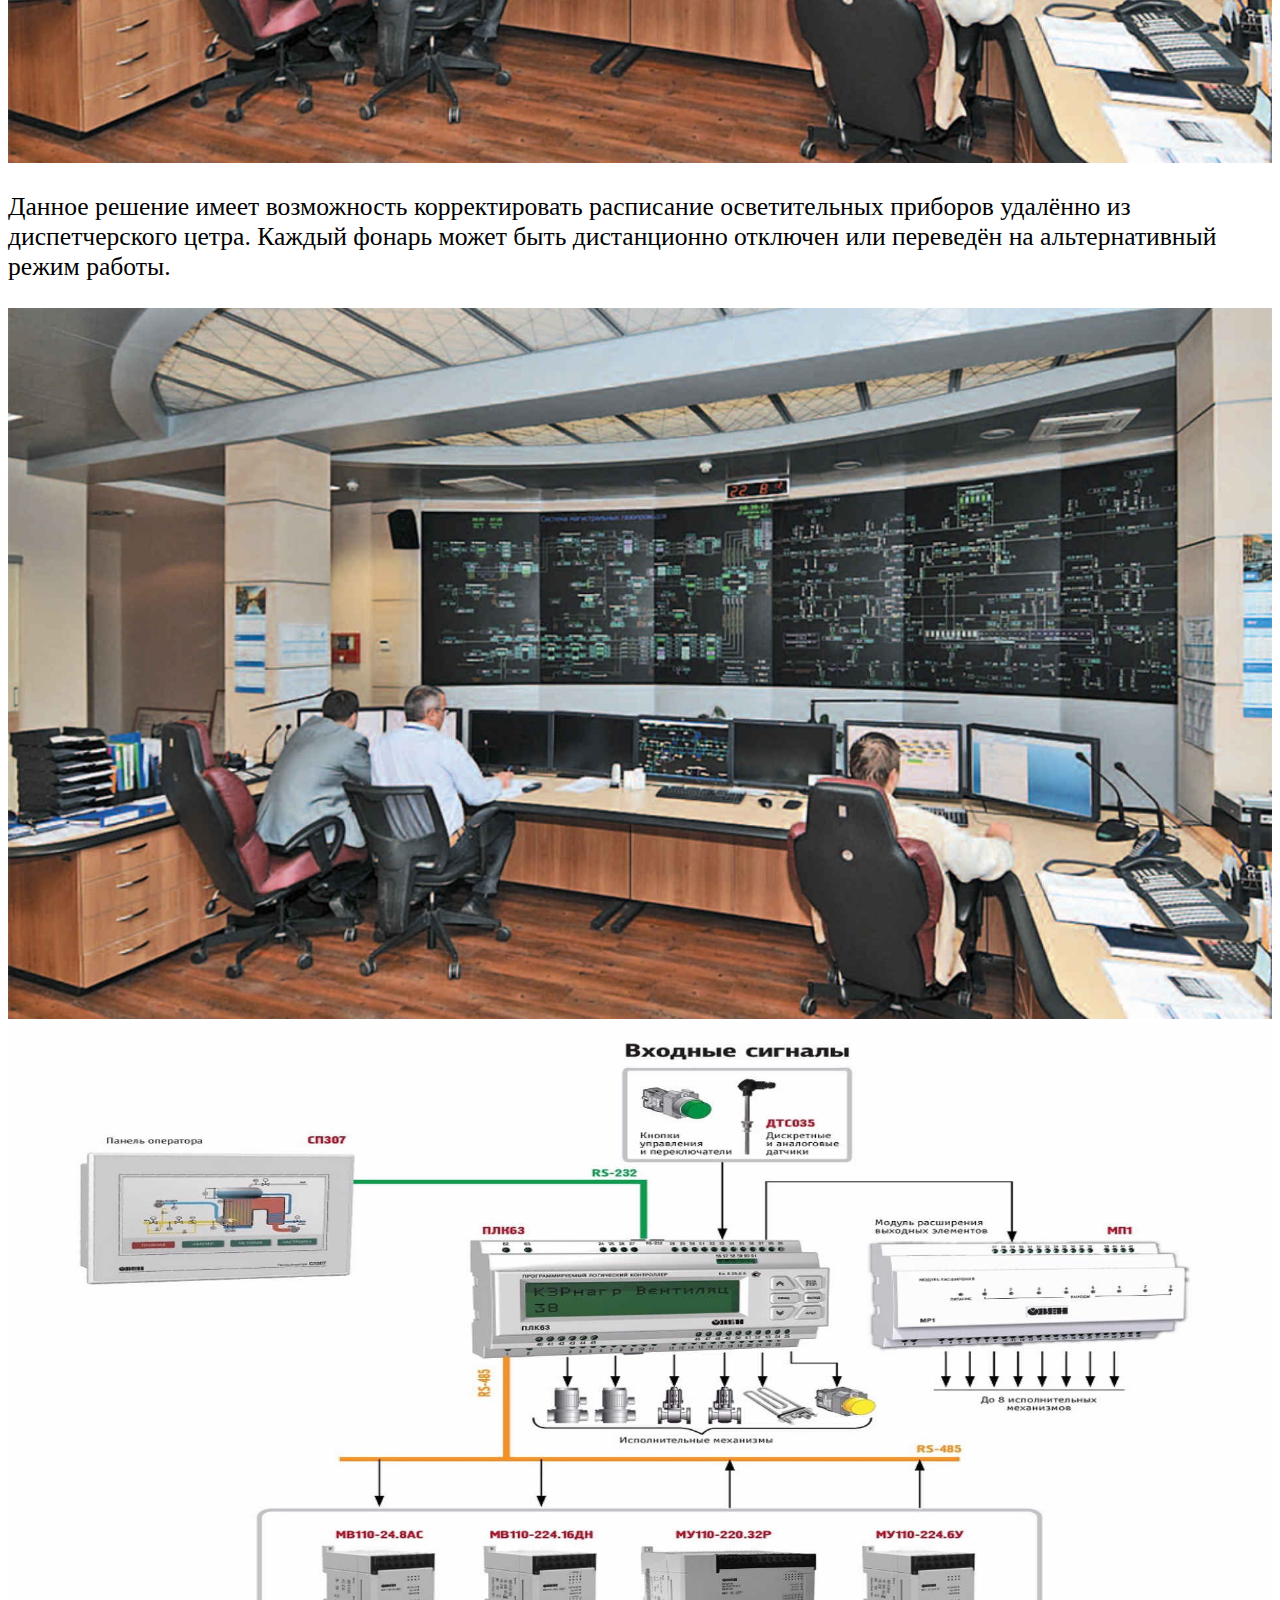
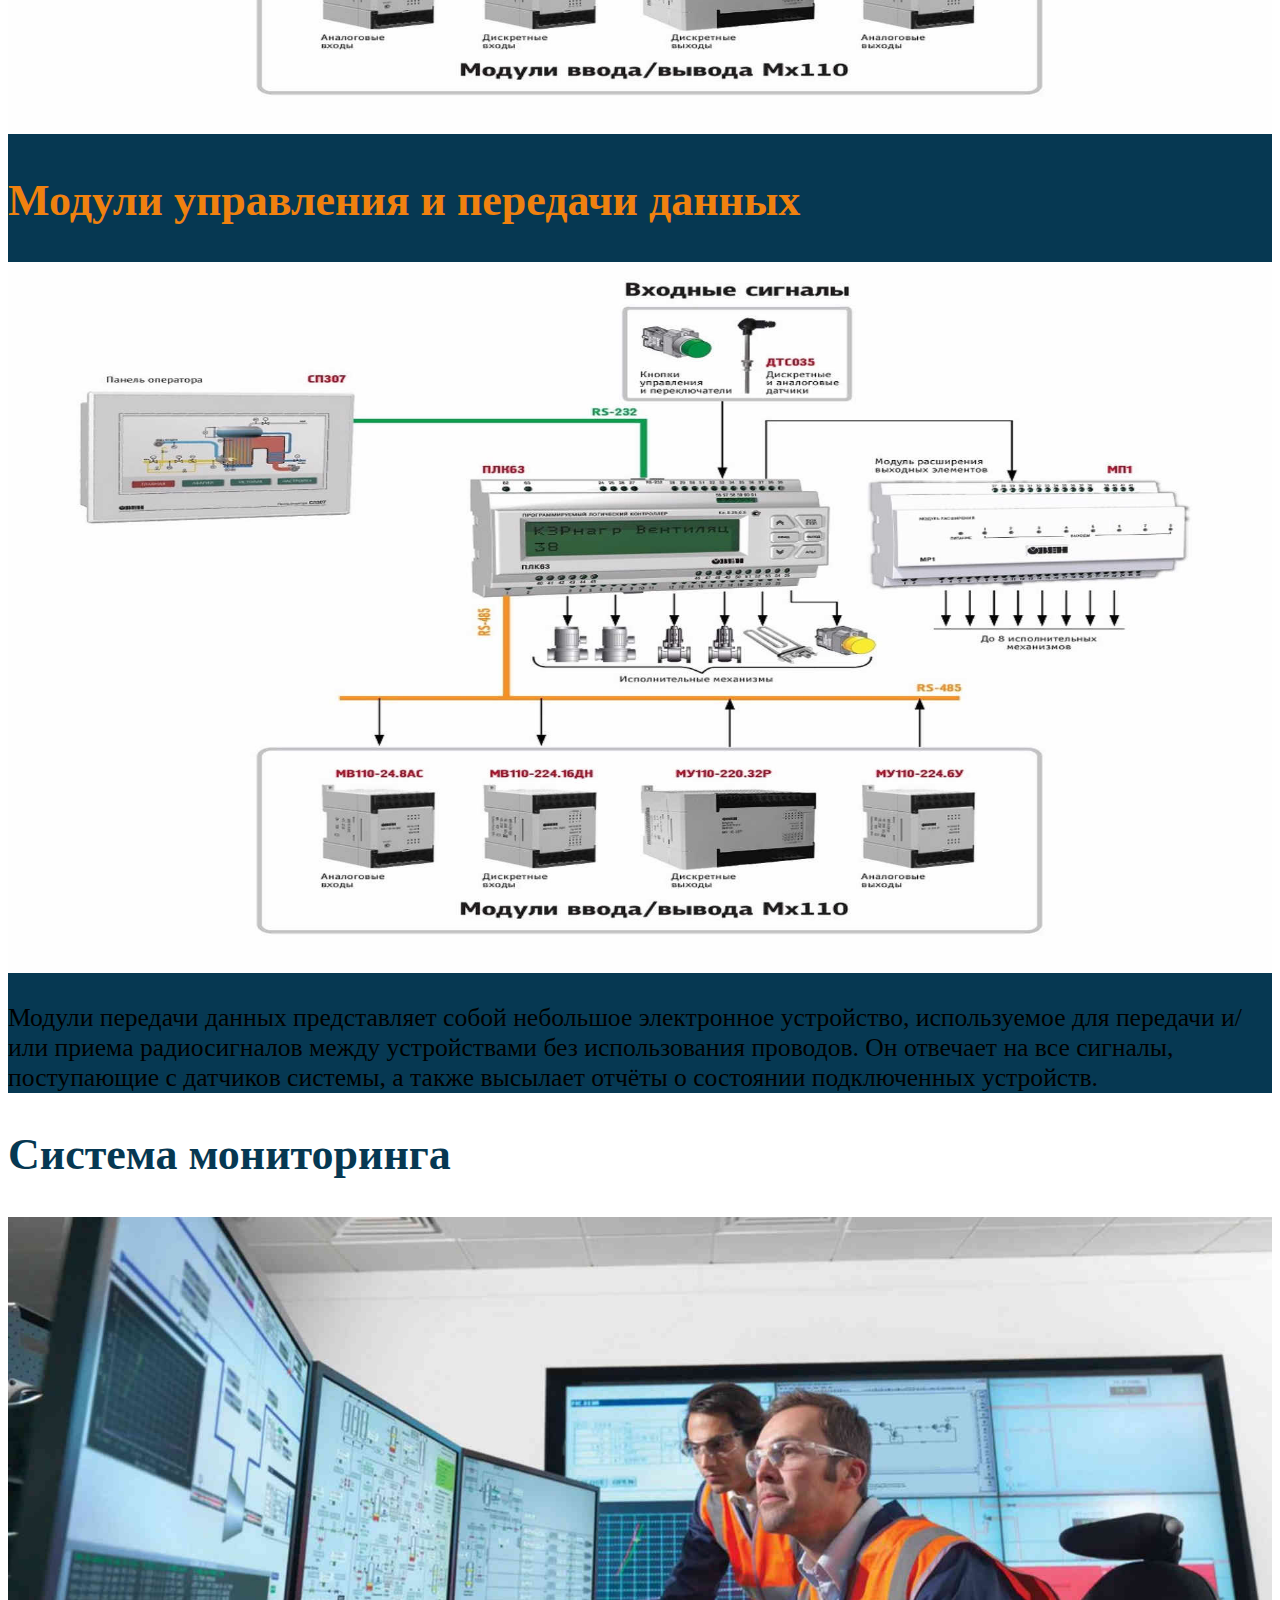
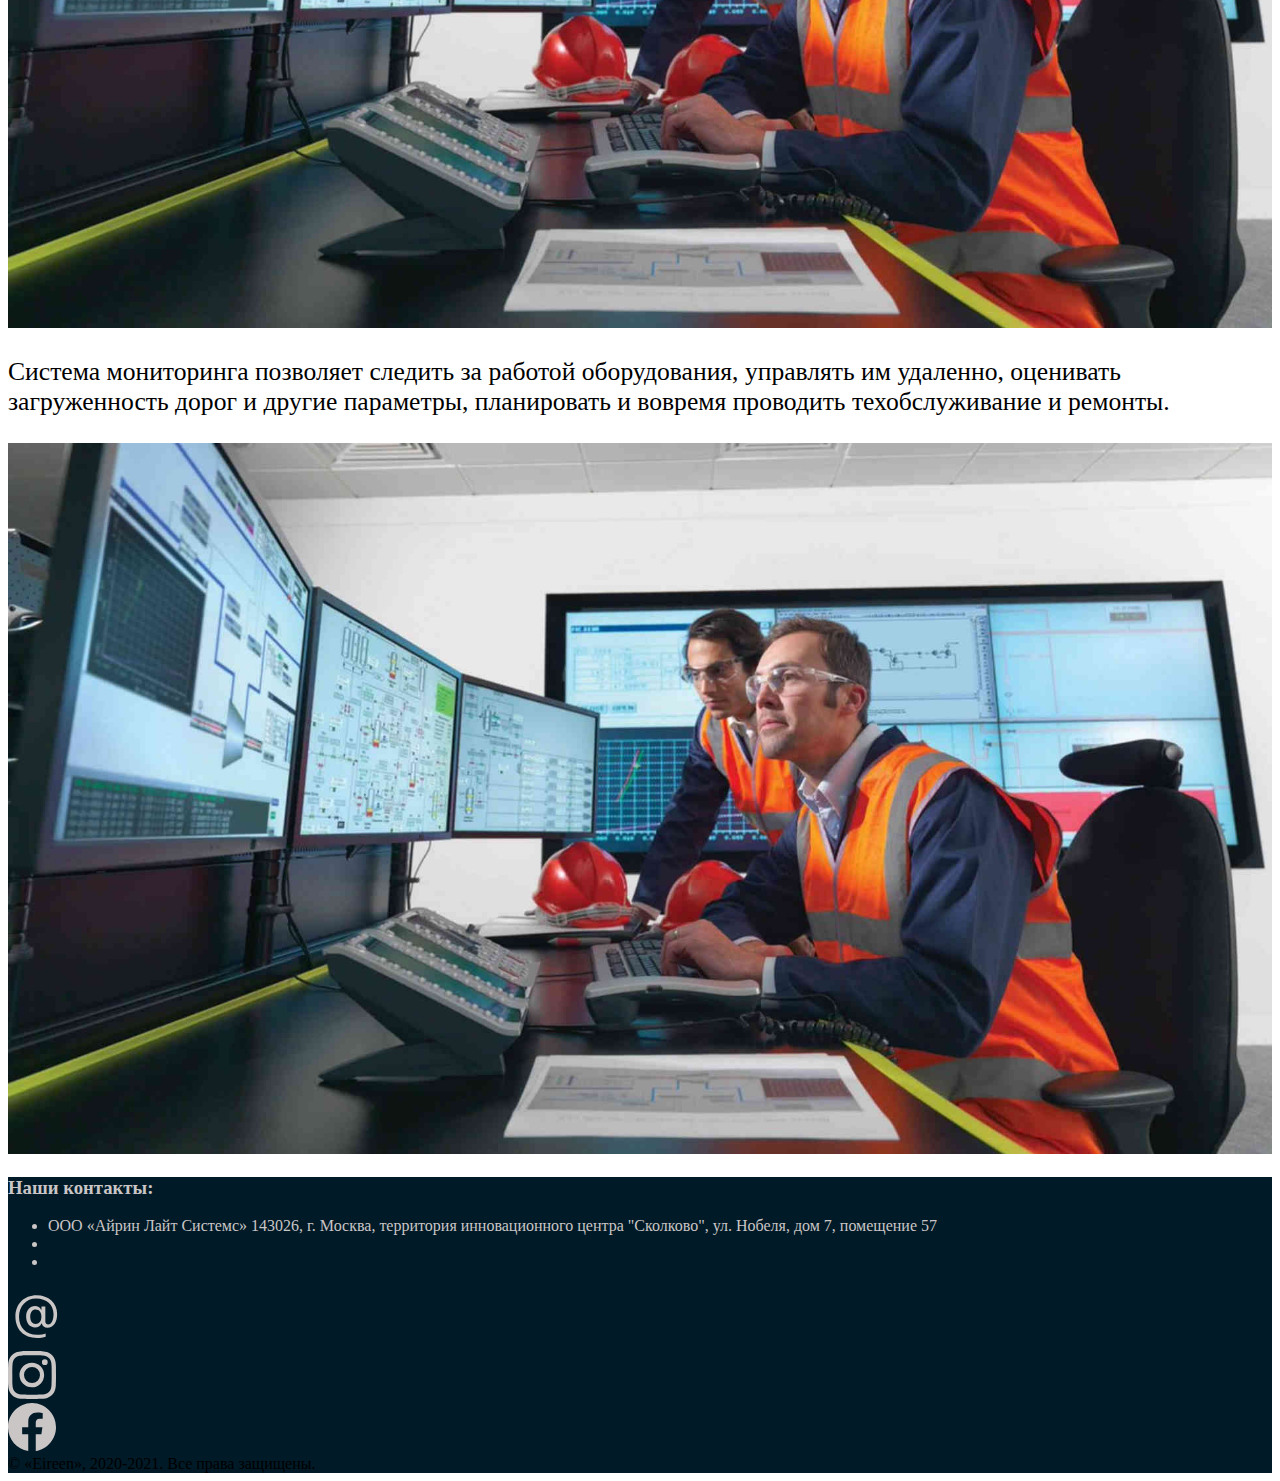
==== commit b0ea569f: "add lite versions of images" ====
--- a/control-and-management.html
+++ b/control-and-management.html
@@ -40,12 +40,12 @@
             </nav>
         </header>
         <main>
-            <img class="d-none d-lg-block" style="object-fit: cover; height: 500px; width: 100%;" src="images/control&management.png" />
+            <img class="d-none d-lg-block" style="object-fit: cover; height: 500px; width: 100%;" src="images/lite/control&management-lite.jpg" />
             <section class="d-flex justify-content-around">
                 <div class="col-12 col-md-5 my-5">
                     <h2 class="h1-a mb-5 text-center text-md-start fg-primary-2">Регулируемые светильники</h2>
                     <div class="d-block d-md-none my-3">
-                        <img src="images/light.png" alt="Регулируемые светильники" style="width: 100%;" />
+                        <img src="images/lite/light-lite.jpg" alt="Регулируемые светильники" style="width: 100%;" />
                     </div>
                     <p class="fs-5-a px-3 px-md-0">
                         Светодиодный светильник с регулируемой яркостью. Несомненными плюсами светодиодных
@@ -54,17 +54,17 @@
                     </p>
                 </div>
                 <div class="col-5 my-5 d-none d-md-flex align-items-center">
-                    <img src="images/light.png" alt="Регулируемые светильники" style="width: 100%;" />
+                    <img src="images/lite/light-lite.jpg" alt="Регулируемые светильники" style="width: 100%;" />
                 </div>
             </section>
             <section class="d-flex justify-content-around bg-primary-2">
                 <div class="col-5 my-5 d-none d-md-flex align-items-center">
-                    <img src="images/sensor.png" alt="Интеллектуальные датчики движения" style="width: 100%;" />
+                    <img src="images/lite/sensor-lite.jpg" alt="Интеллектуальные датчики движения" style="width: 100%;" />
                 </div>
                 <div class="col-12 col-md-5 my-5">
                     <h2 class="h1-a mb-5 text-center text-md-start fg-accent-1">Интеллектуальные датчики движения</h2>
                     <div class="d-block d-md-none my-3">
-                        <img src="images/sensor.png" alt="Интеллектуальные датчики движения" style="width: 100%;" />
+                        <img src="images/lite/sensor-lite.jpg" alt="Интеллектуальные датчики движения" style="width: 100%;" />
                     </div>
                     <p class="fs-5-a px-3 px-md-0 text-light">
                         Датчик движения - это электронное устройство, распознающее перемещение объектов.
@@ -77,7 +77,7 @@
                 <div class="col-12 col-md-5 my-5">
                     <h2 class="h1-a mb-5 text-center text-md-start fg-primary-2">Диспетчерский центр</h2>
                     <div class="d-block d-md-none my-3">
-                        <img src="images/disp.png" alt="Диспетчерский центр" style="width: 100%;" />
+                        <img src="images/lite/disp-lite.jpg" alt="Диспетчерский центр" style="width: 100%;" />
                     </div>
                     <p class="fs-5-a px-3 px-md-0">
                         Данное решение имеет возможность корректировать расписание
@@ -86,17 +86,17 @@
                     </p>
                 </div>
                 <div class="col-5 my-5 d-none d-md-flex align-items-center">
-                    <img src="images/disp.png" alt="Диспетчерский центр" style="width: 100%;" />
+                    <img src="images/lite/disp-lite.jpg" alt="Диспетчерский центр" style="width: 100%;" />
                 </div>
             </section>
             <section class="d-flex justify-content-around bg-primary-2">
                 <div class="col-5 my-5 d-none d-md-flex align-items-center">
-                    <img src="images/manage.png" alt="Модули управления и передачи данных" style="width: 100%;" />
+                    <img src="images/lite/manage-lite.jpg" alt="Модули управления и передачи данных" style="width: 100%;" />
                 </div>
                 <div class="col-12 col-md-5 my-5">
                     <h2 class="h1-a mb-5 text-center text-md-start fg-accent-1">Модули управления и передачи данных</h2>
                     <div class="d-block d-md-none my-3">
-                        <img src="images/manage.png" alt="Модули управления и передачи данных" style="width: 100%;" />
+                        <img src="images/lite/manage-lite.jpg" alt="Модули управления и передачи данных" style="width: 100%;" />
                     </div>
                     <p class="fs-5-a px-3 px-md-0 text-light">
                         Модули передачи данных представляет собой небольшое электронное устройство,
@@ -110,7 +110,7 @@
                 <div class="col-12 col-md-5 my-5">
                     <h2 class="h1-a mb-5 text-center text-md-start fg-primary-2">Система мониторинга</h2>
                     <div class="d-block d-md-none my-3">
-                        <img src="images/monitor.png" alt="Система мониторинга" style="width: 100%;" />
+                        <img src="images/lite/monitor-lite.jpg" alt="Система мониторинга" style="width: 100%;" />
                     </div>
                     <p class="fs-5-a px-3 px-md-0">
                         Система мониторинга позволяет следить за работой оборудования,
@@ -119,7 +119,7 @@
                     </p>
                 </div>
                 <div class="col-5 my-5 d-none d-md-flex align-items-center">
-                    <img src="images/monitor.png" alt="Система мониторинга" style="width: 100%;" />
+                    <img src="images/lite/monitor-lite.jpg" alt="Система мониторинга" style="width: 100%;" />
                 </div>
             </section>
         </main>
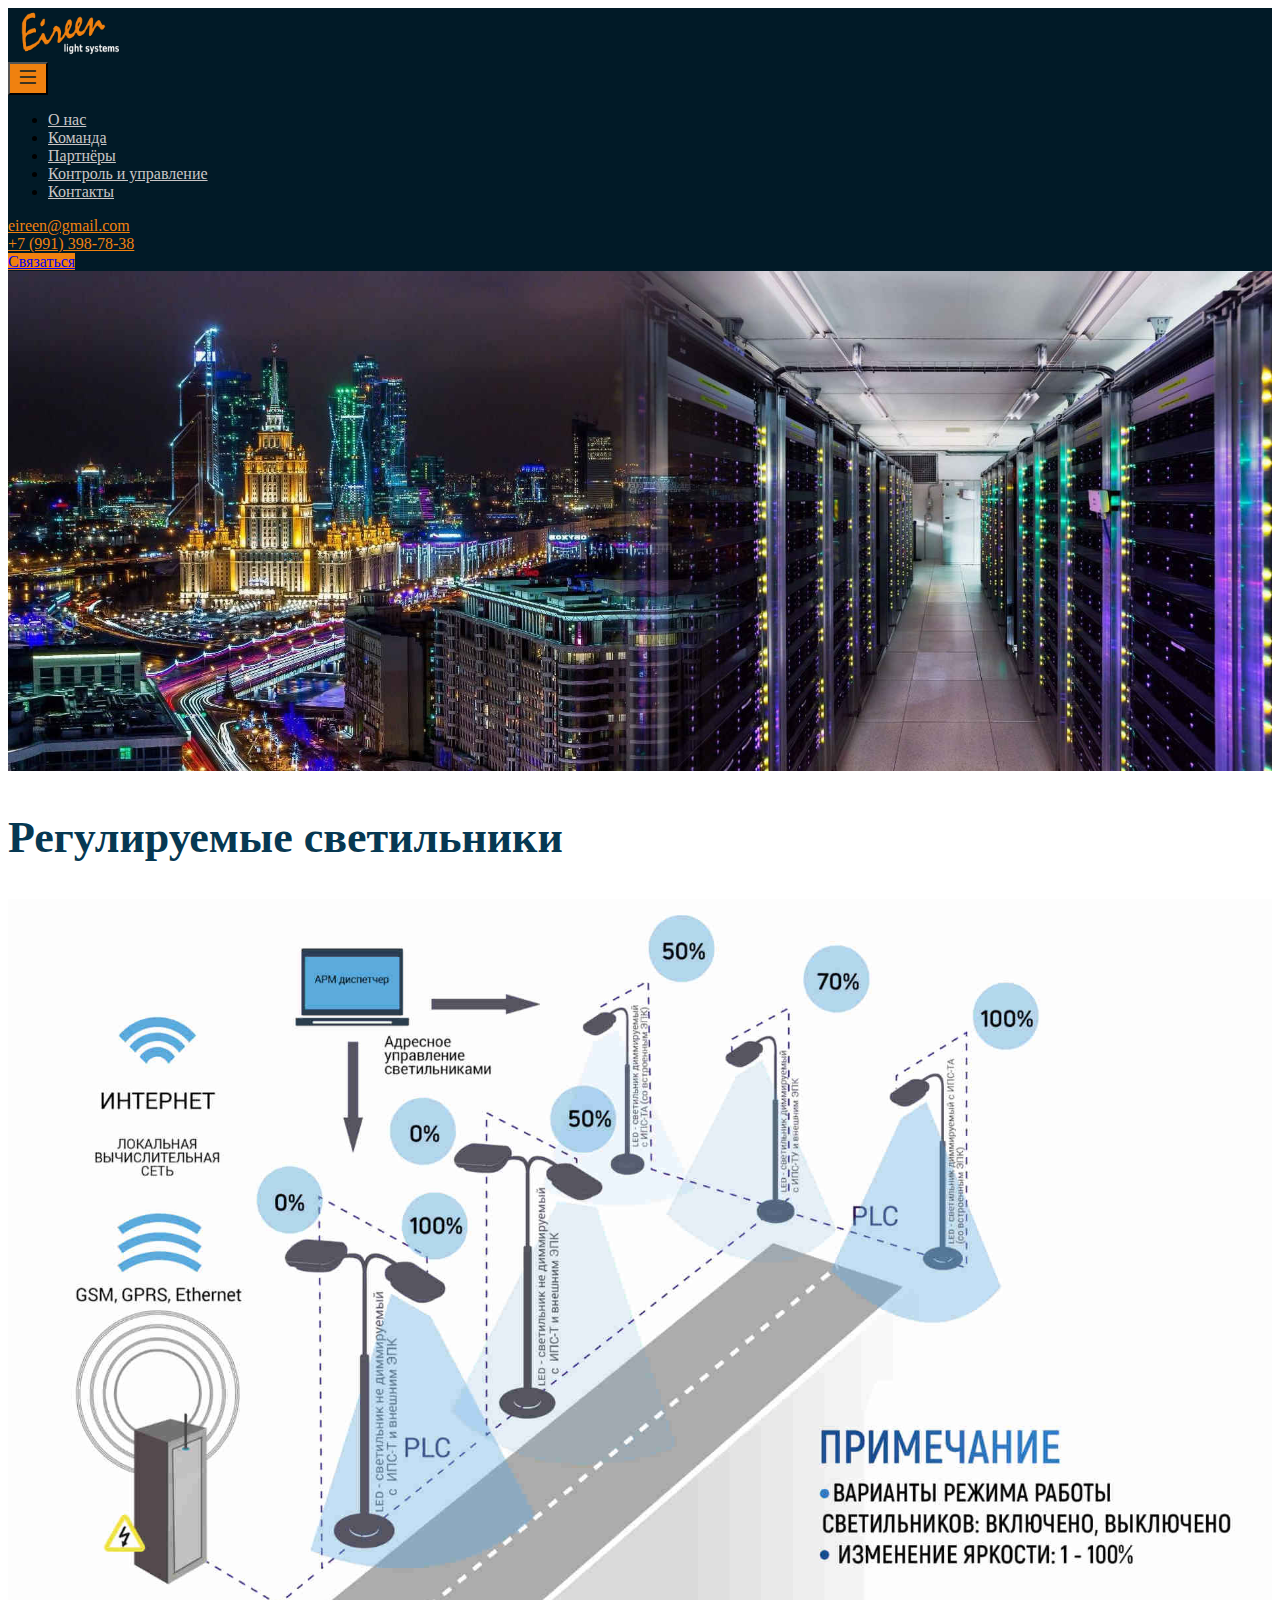
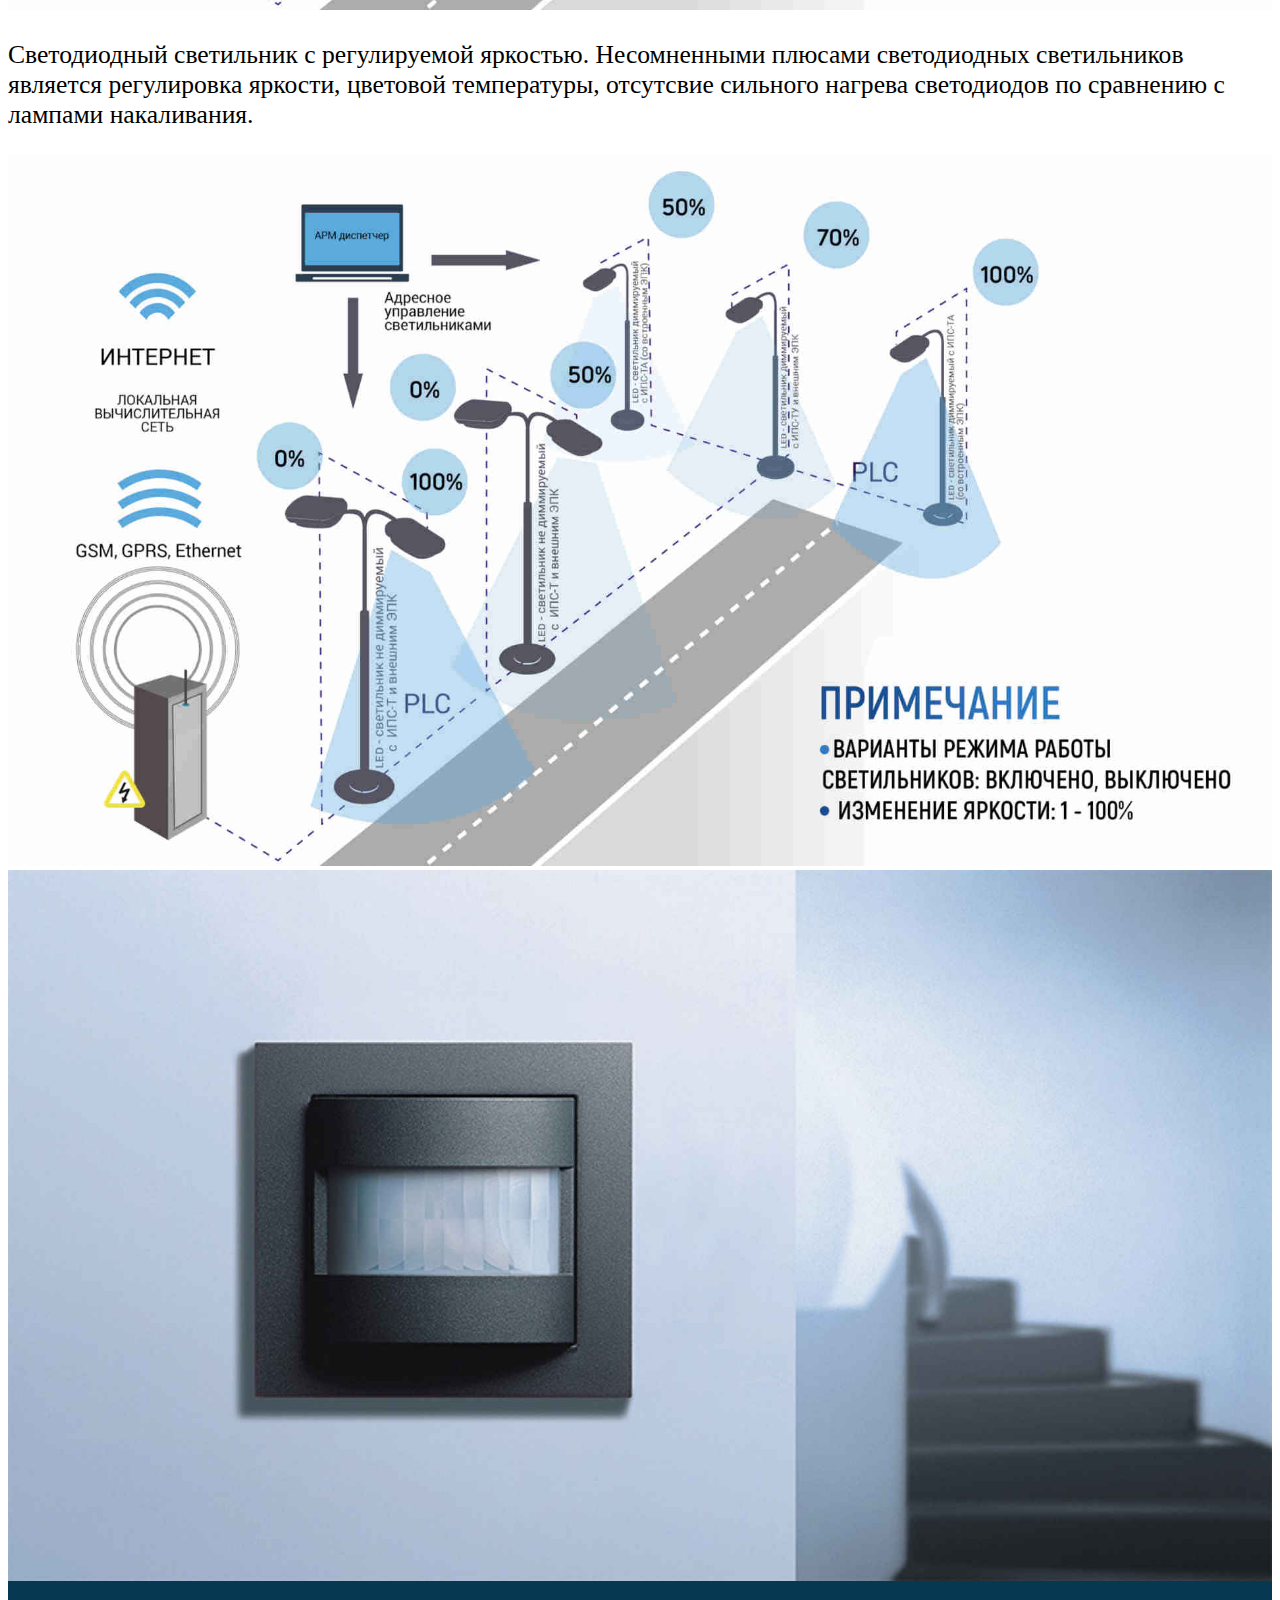
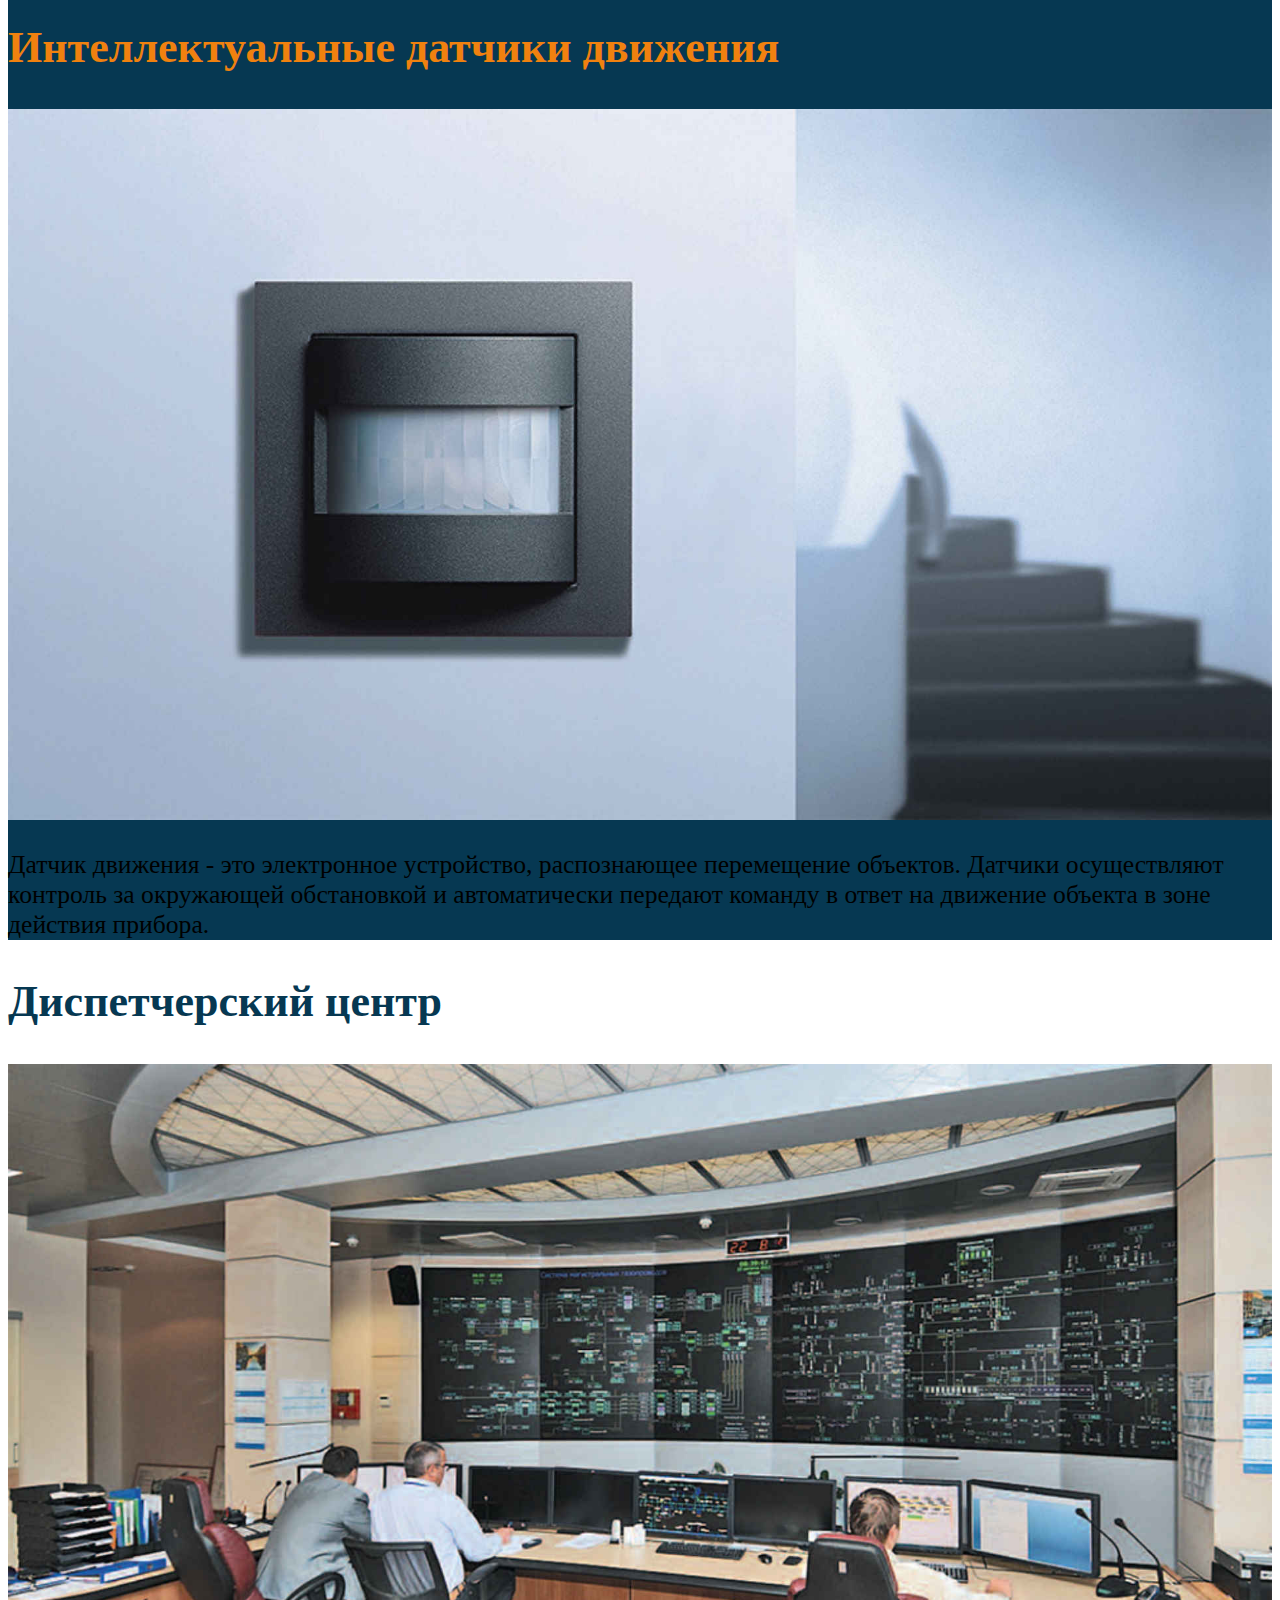
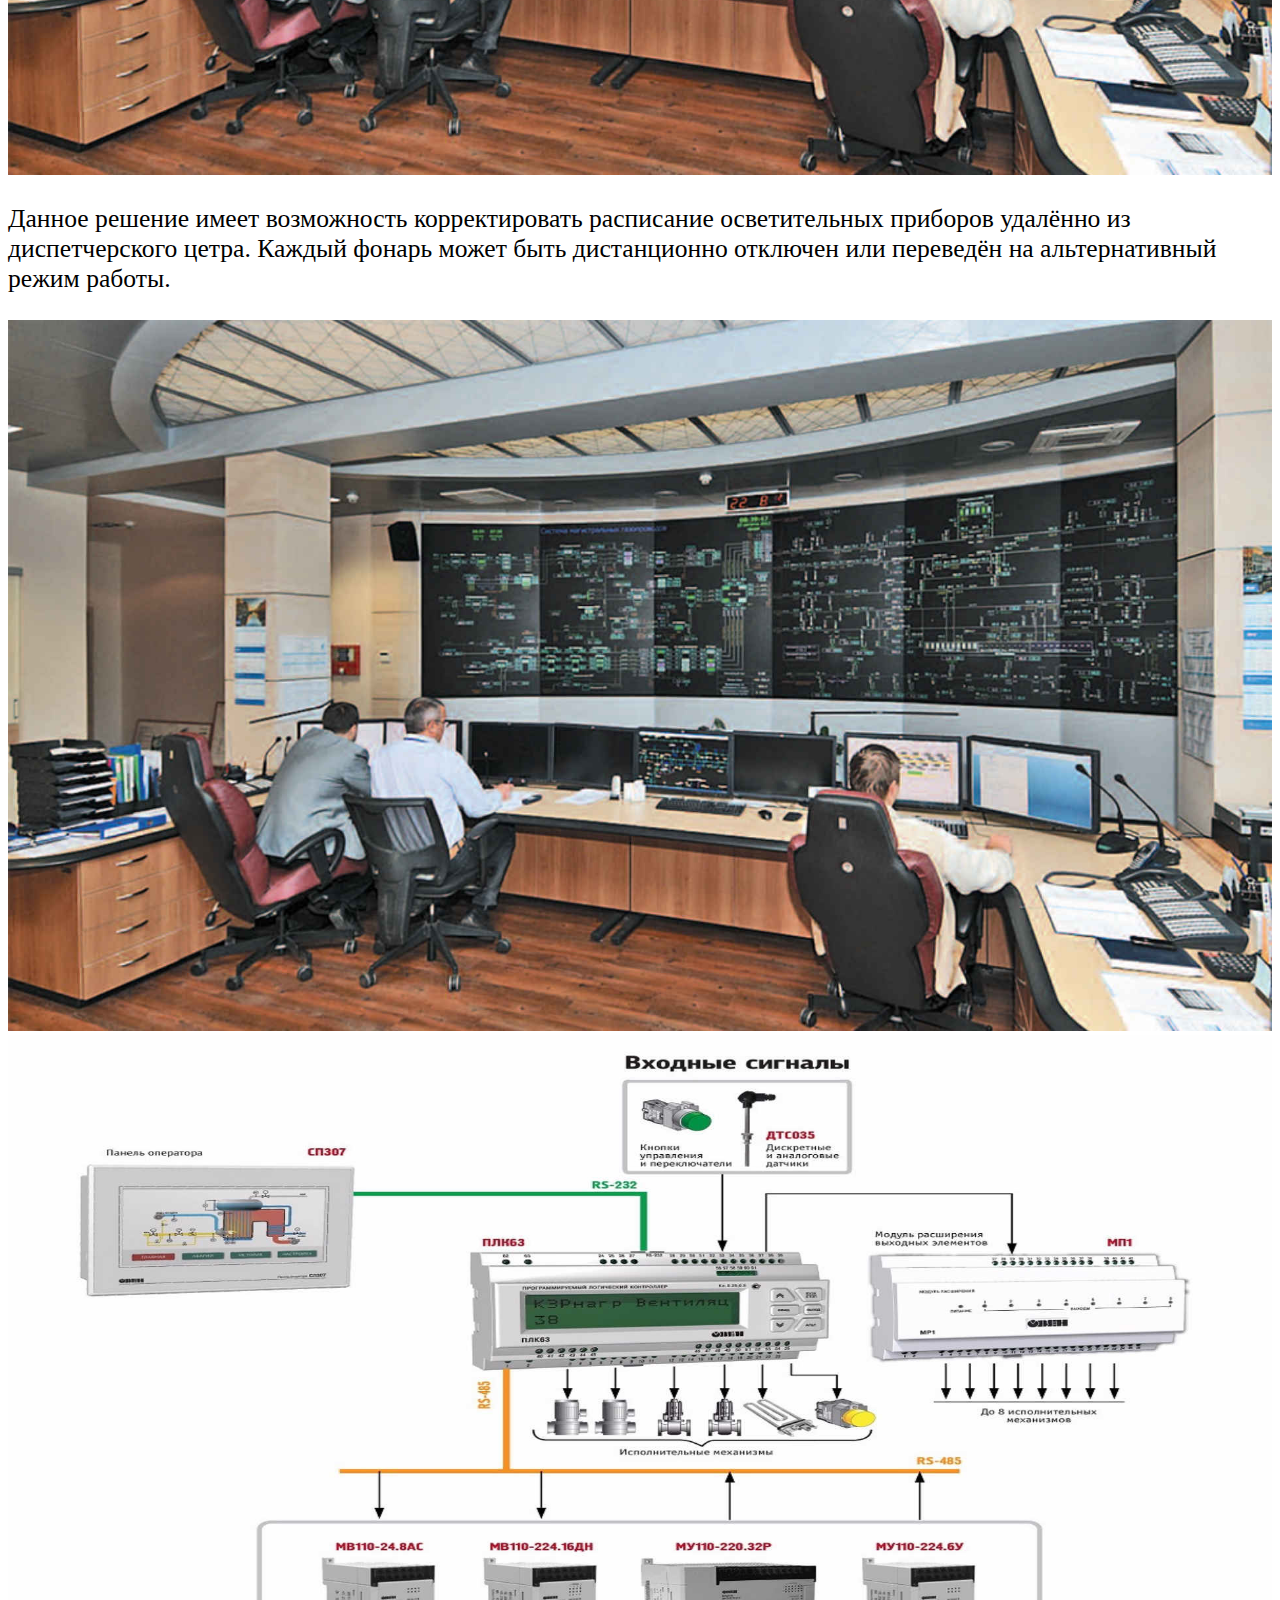
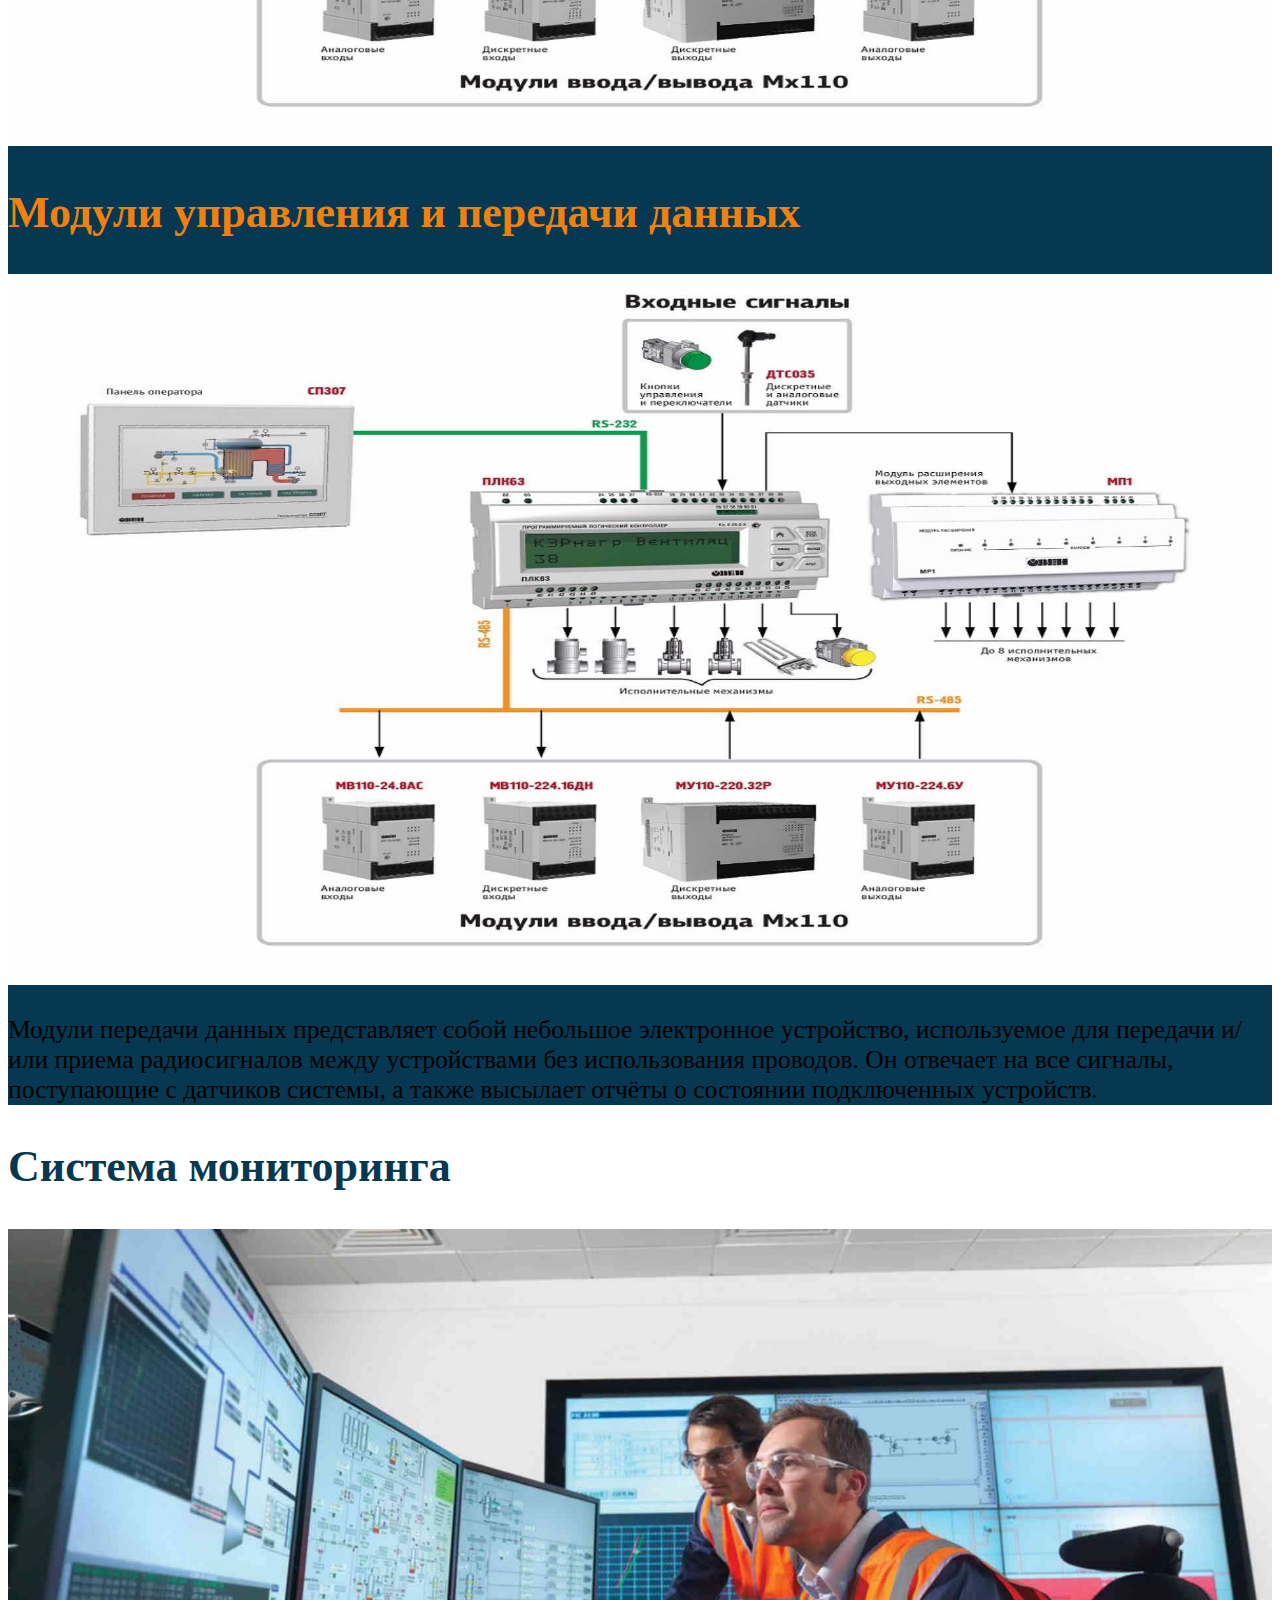
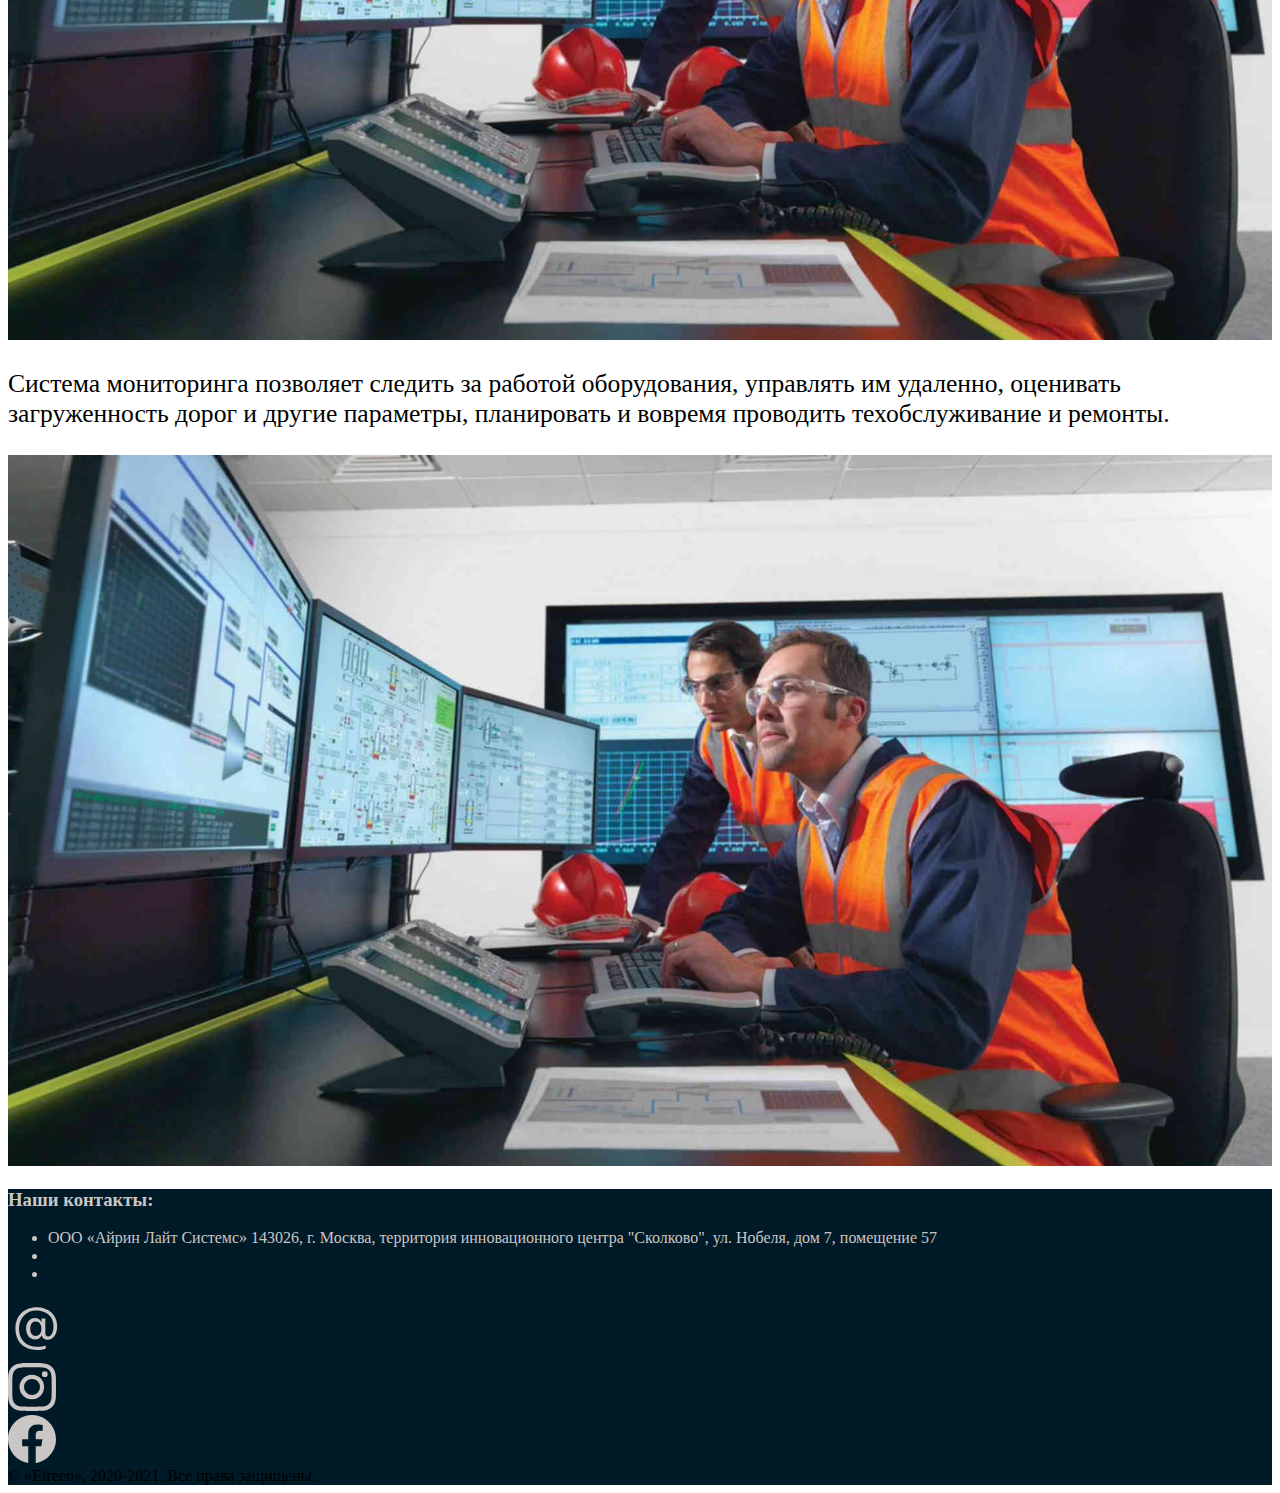
==== commit b3973627: "transfer new navbar toggler to second page" ====
--- a/control-and-management.html
+++ b/control-and-management.html
@@ -16,7 +16,11 @@
                     <img id="logo" src="images/logom.png" alt="Eireen" />
                 </a>
                 <div class="col d-flex d-md-none justify-content-end">
-                    <button class="btn btn-primary" data-bs-toggle="collapse" data-bs-target="#header-collapse">x</button>
+                    <button class="navbar-toggler bg-accent-1 d-flex justify-content-center" data-bs-toggle="collapse" data-bs-target="#header-collapse">
+                        <svg xmlns="http://www.w3.org/2000/svg" width="24" height="24" class="bi bi-list" viewBox="0 0 16 16">
+                            <path fill-rule="evenodd" d="M2.5 12a.5.5 0 0 1 .5-.5h10a.5.5 0 0 1 0 1H3a.5.5 0 0 1-.5-.5zm0-4a.5.5 0 0 1 .5-.5h10a.5.5 0 0 1 0 1H3a.5.5 0 0 1-.5-.5zm0-4a.5.5 0 0 1 .5-.5h10a.5.5 0 0 1 0 1H3a.5.5 0 0 1-.5-.5z" />
+                        </svg>
+                    </button>
                 </div>
                 <div class="col-12 col-md-auto mb-2 mb-md-0 d-md-block collapse" id="header-collapse">
                     <ul class="nav justify-content-center flex-column flex-md-row">
--- a/css/main.css
+++ b/css/main.css
@@ -16,6 +16,10 @@
 
 #main-functions img {
     height: 90px;
+}
+
+.navbar-toggler svg {
+    fill: var(--color-primary-1);
 }
 
 .main {
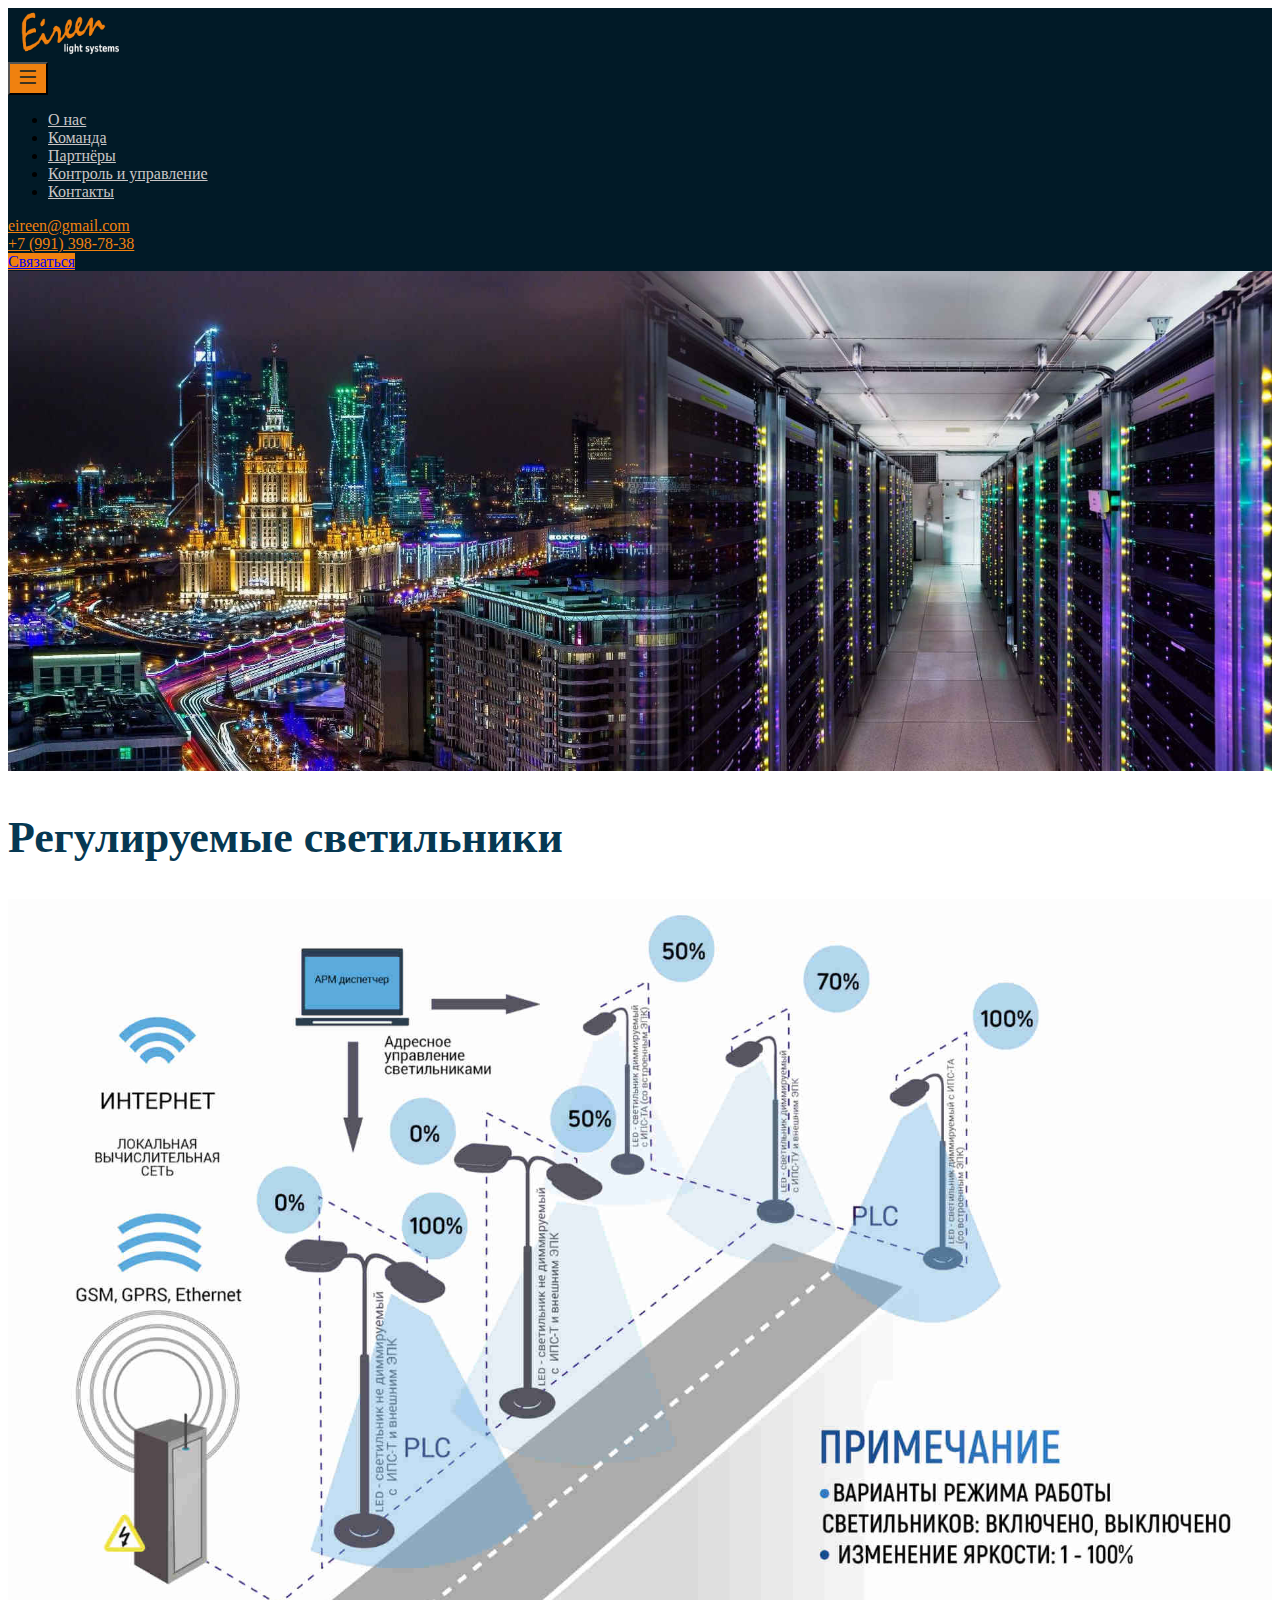
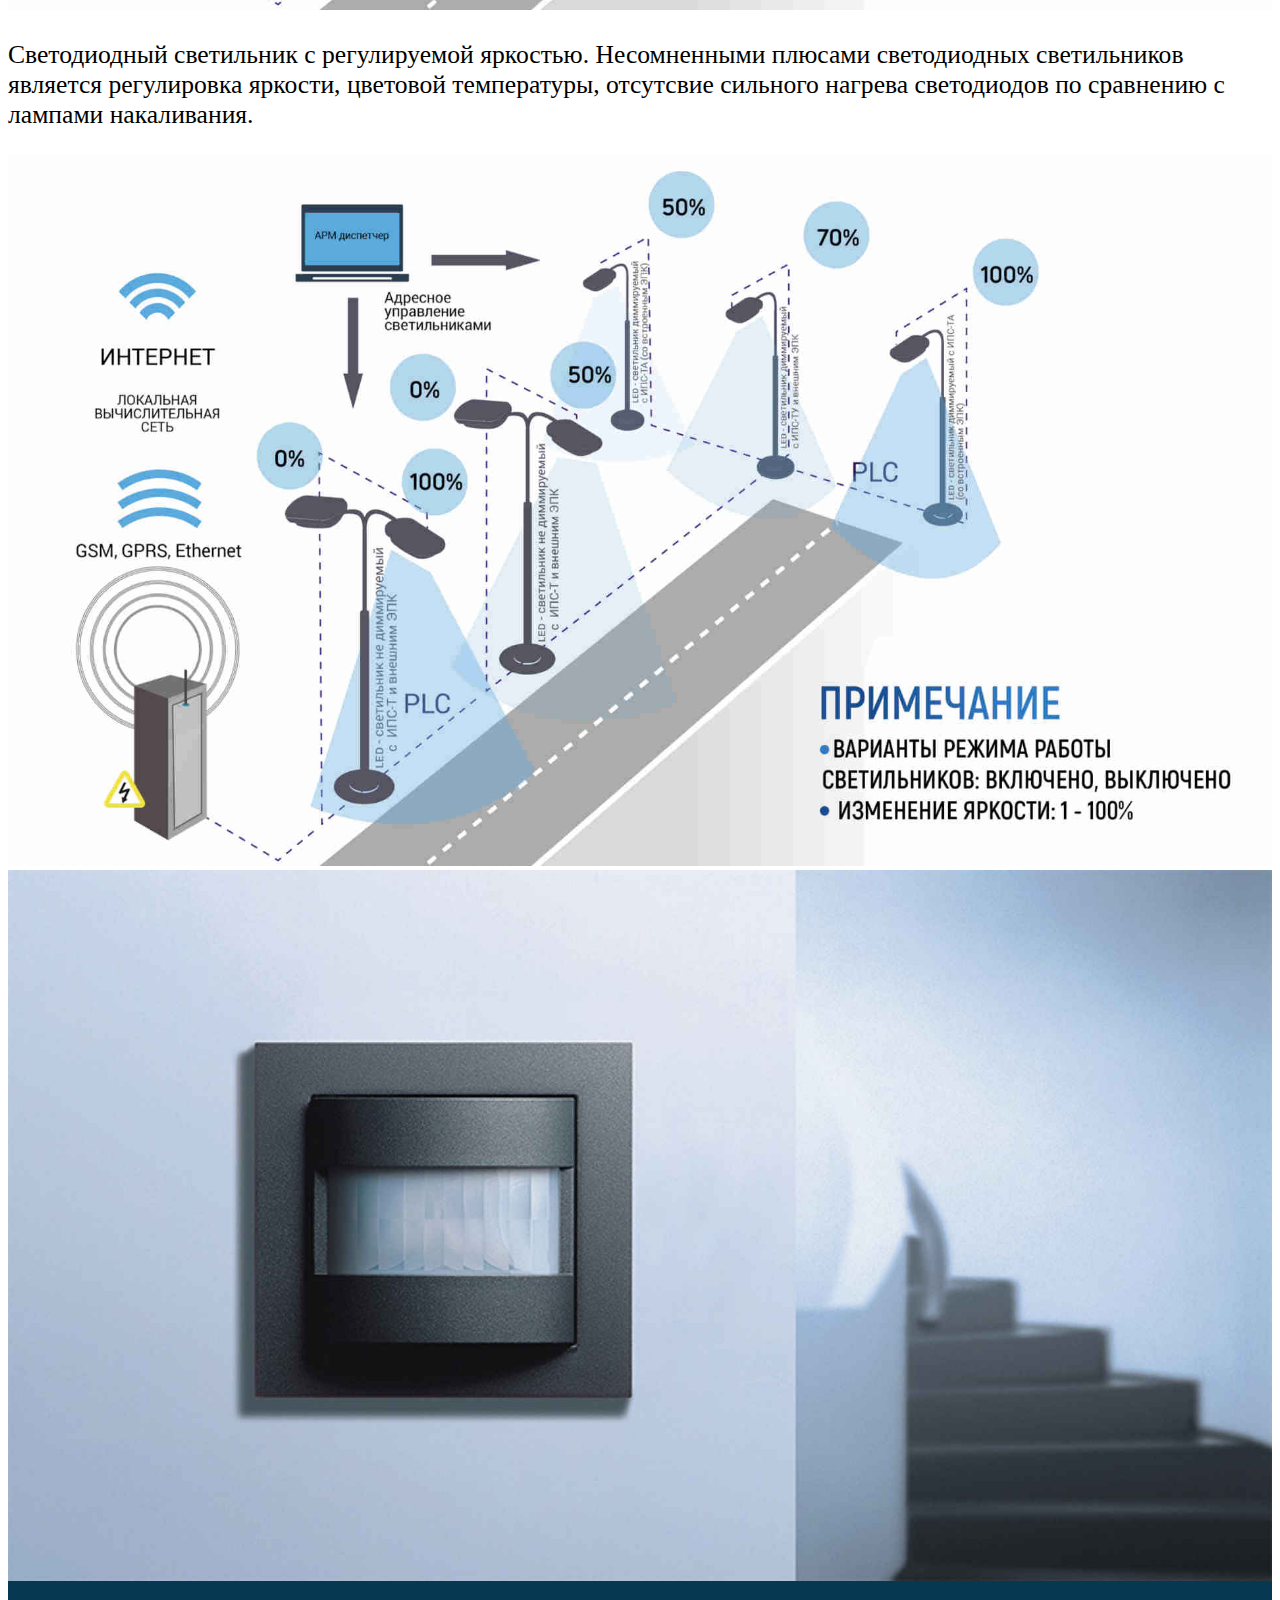
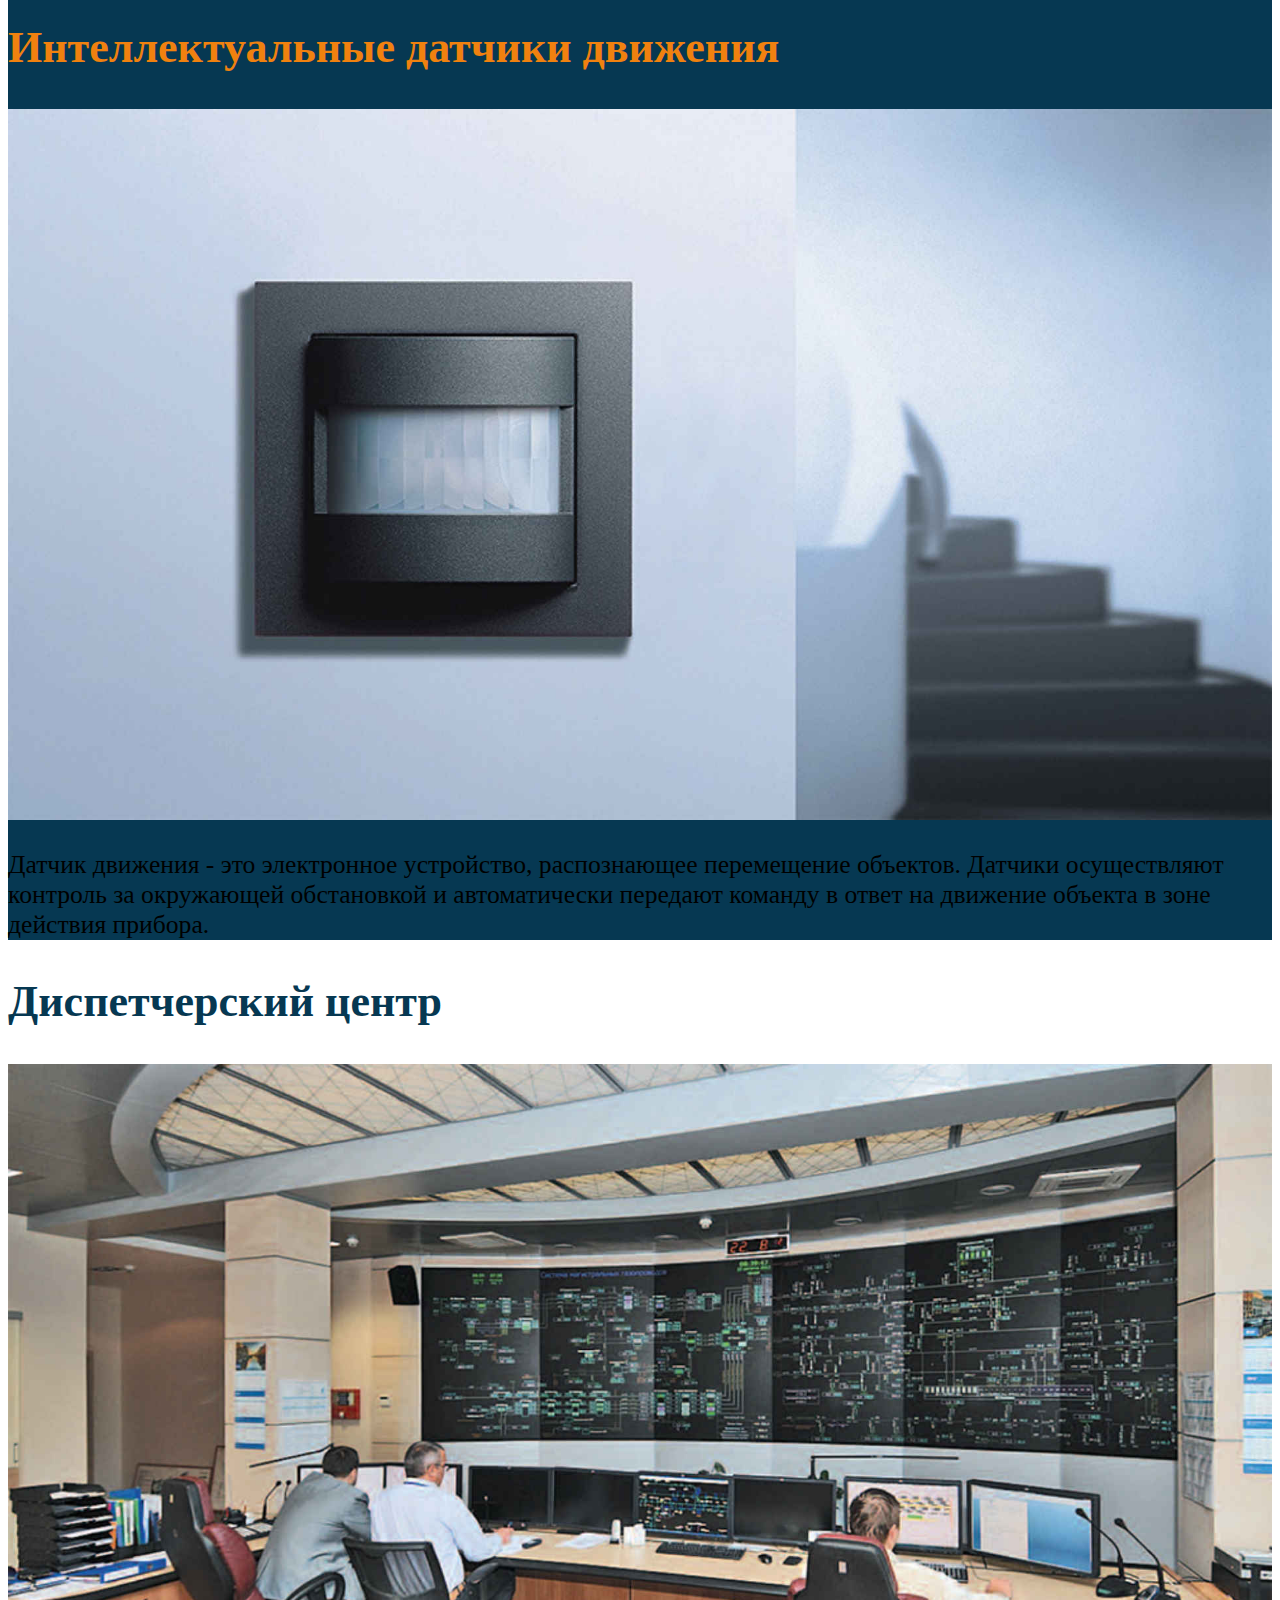
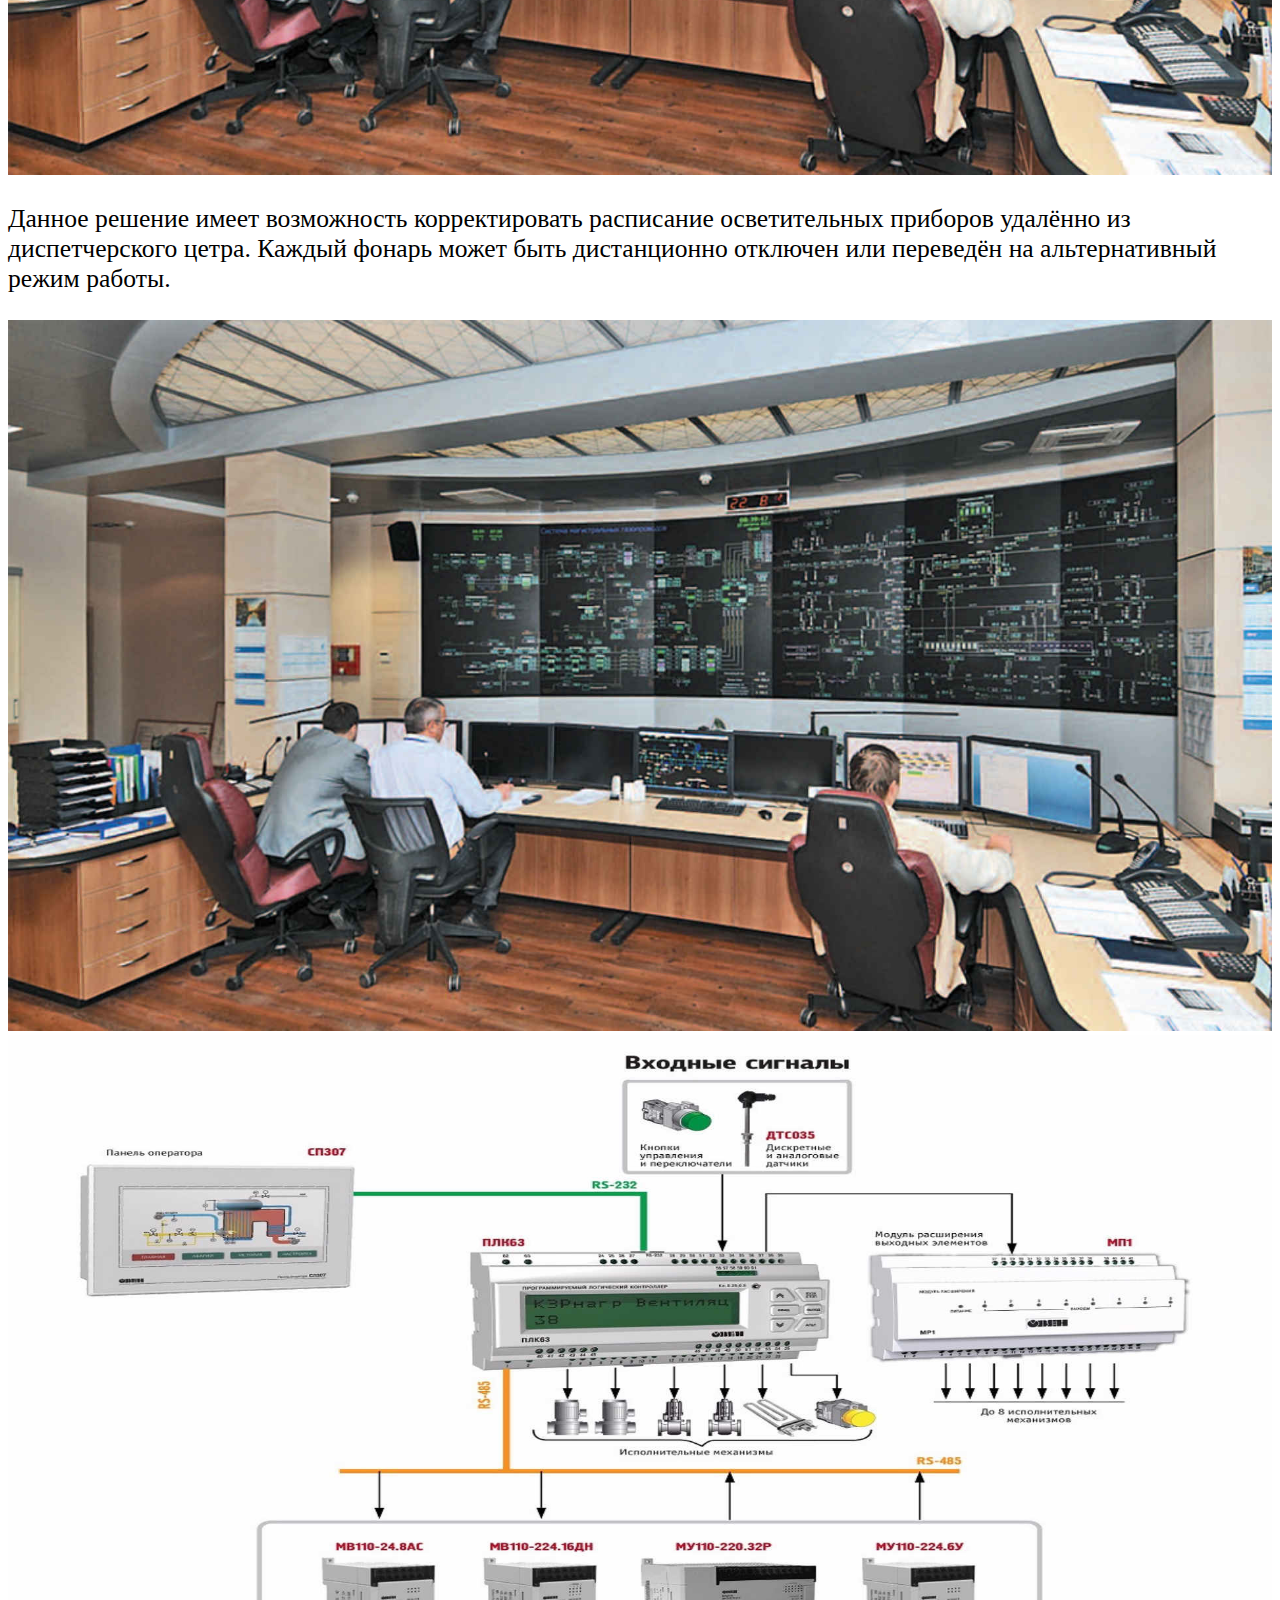
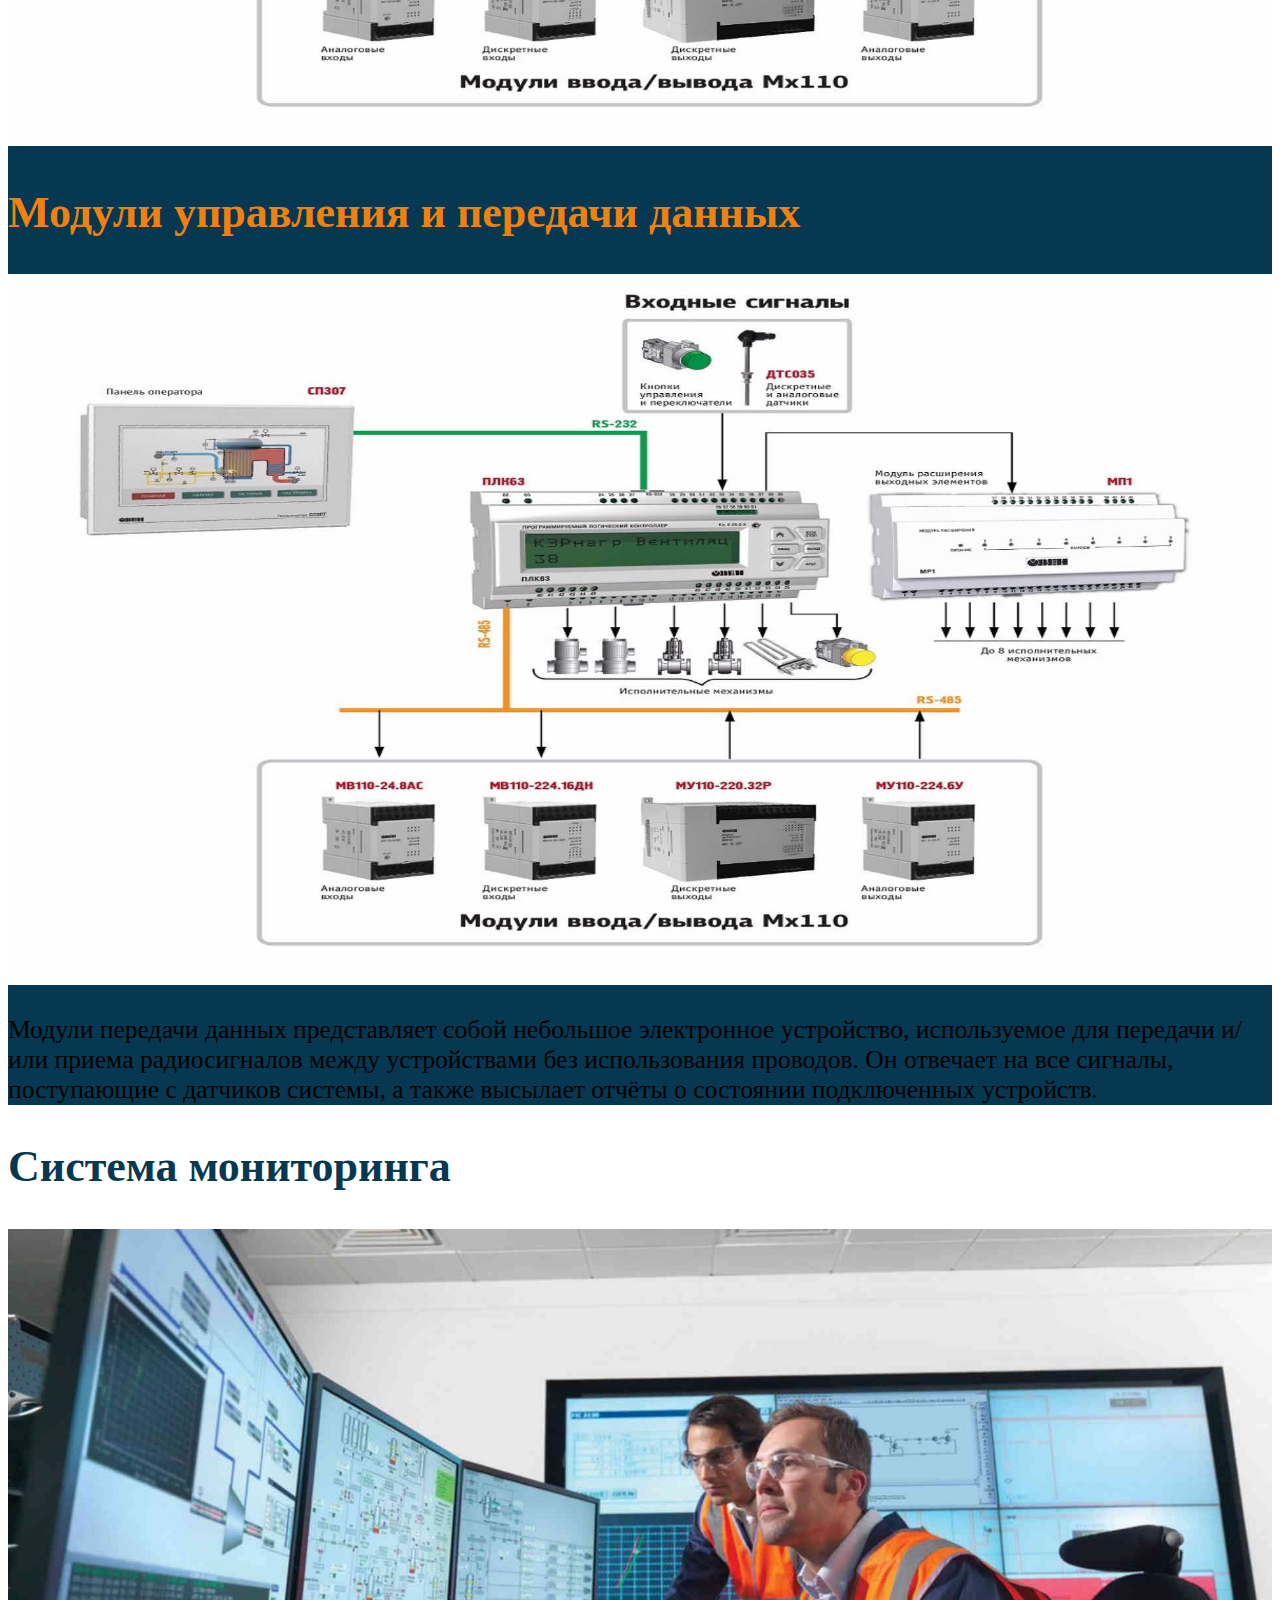
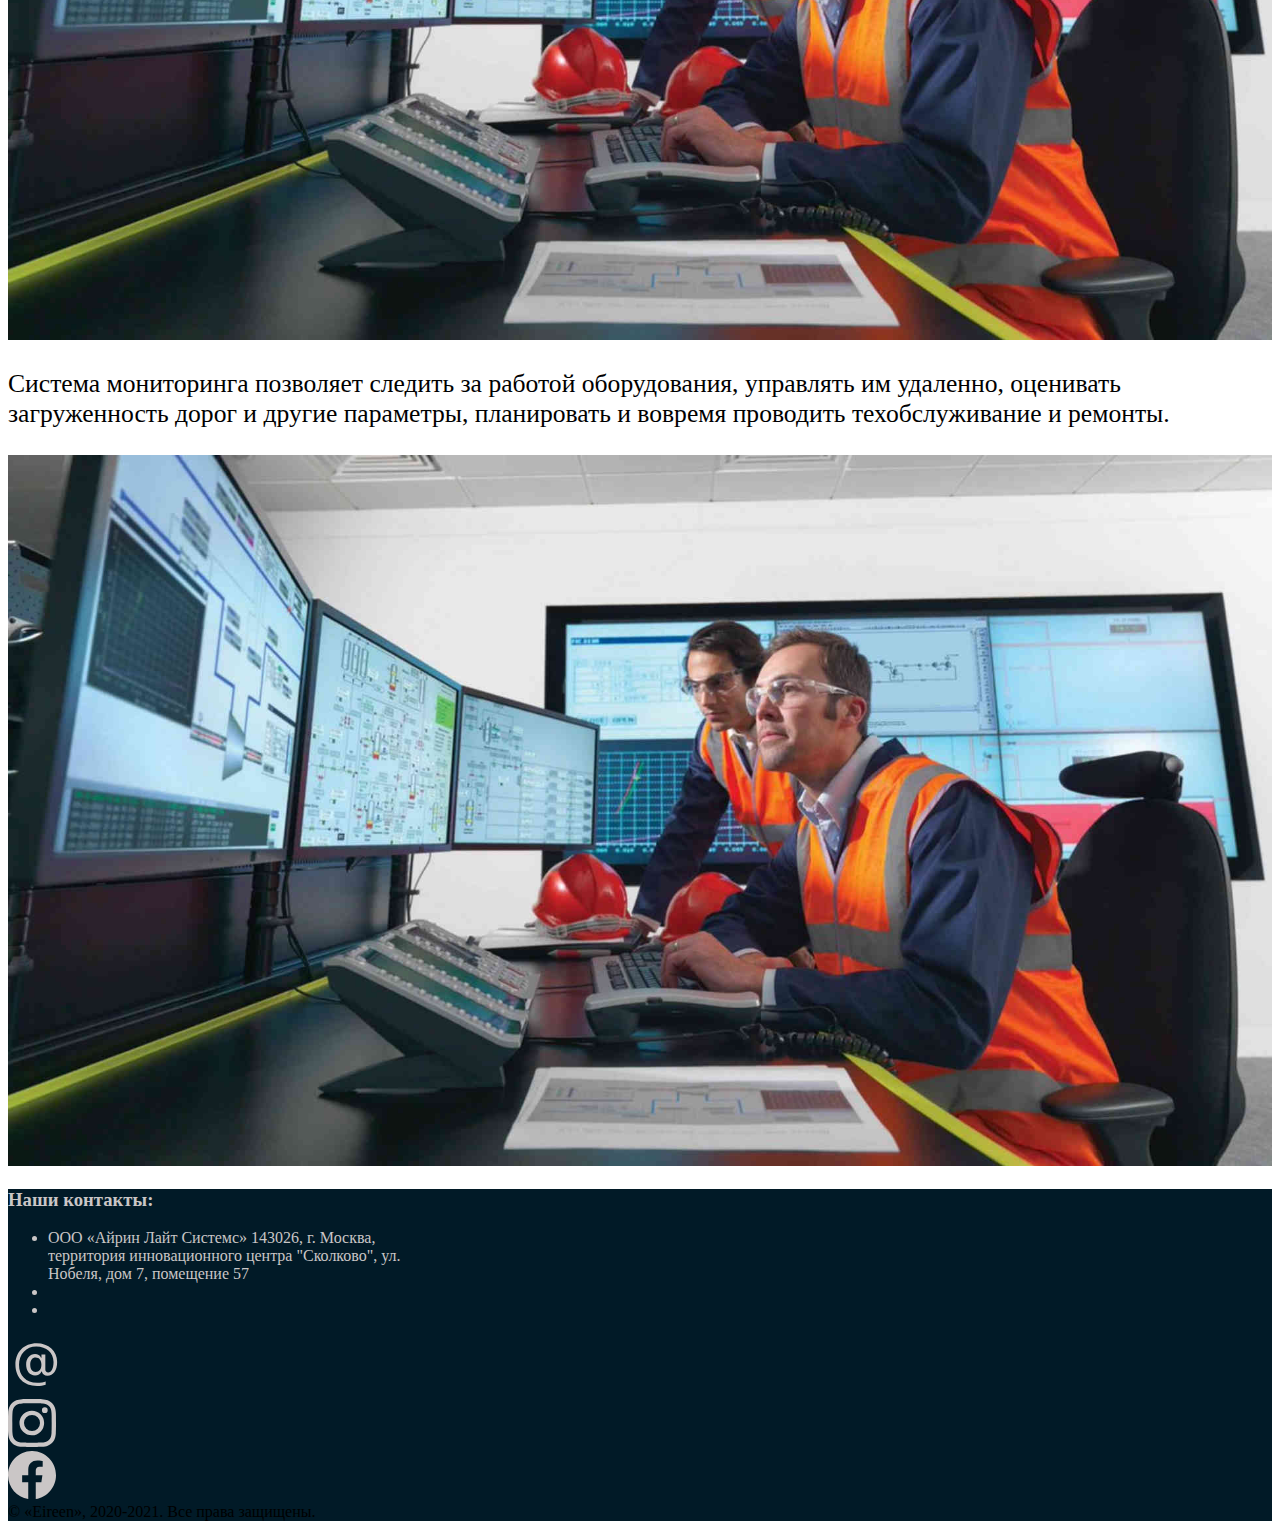
==== commit b645dc4c: "transfer auto-margin fix to second page" ====
--- a/control-and-management.html
+++ b/control-and-management.html
@@ -12,15 +12,17 @@
     <body>
         <header class="page-header">
             <nav class="d-flex flex-wrap align-items-center justify-content-center justify-content-md-between py-3 px-4 bg-primary-1 fixed-top">
-                <a href="index.html" class="d-flex align-items-center col-md-auto mb-2 mb-md-0 text-dark text-decoration-none">
-                    <img id="logo" src="images/logom.png" alt="Eireen" />
-                </a>
-                <div class="col d-flex d-md-none justify-content-end">
-                    <button class="navbar-toggler bg-accent-1 d-flex justify-content-center" data-bs-toggle="collapse" data-bs-target="#header-collapse">
-                        <svg xmlns="http://www.w3.org/2000/svg" width="24" height="24" class="bi bi-list" viewBox="0 0 16 16">
-                            <path fill-rule="evenodd" d="M2.5 12a.5.5 0 0 1 .5-.5h10a.5.5 0 0 1 0 1H3a.5.5 0 0 1-.5-.5zm0-4a.5.5 0 0 1 .5-.5h10a.5.5 0 0 1 0 1H3a.5.5 0 0 1-.5-.5zm0-4a.5.5 0 0 1 .5-.5h10a.5.5 0 0 1 0 1H3a.5.5 0 0 1-.5-.5z" />
-                        </svg>
-                    </button>
+                <div class="static-header d-flex flex-wrap align-items-center justify-content-center">
+                    <a href="index.html" class="d-flex align-items-center col-md-auto mb-2 mb-md-0 text-dark text-decoration-none">
+                        <img id="logo" src="images/logom.png" alt="Eireen" />
+                    </a>
+                    <div class="col d-flex d-md-none justify-content-end">
+                        <button class="navbar-toggler bg-accent-1 d-flex justify-content-center" data-bs-toggle="collapse" data-bs-target="#header-collapse">
+                            <svg xmlns="http://www.w3.org/2000/svg" width="24" height="24" class="bi bi-list" viewBox="0 0 16 16">
+                                <path fill-rule="evenodd" d="M2.5 12a.5.5 0 0 1 .5-.5h10a.5.5 0 0 1 0 1H3a.5.5 0 0 1-.5-.5zm0-4a.5.5 0 0 1 .5-.5h10a.5.5 0 0 1 0 1H3a.5.5 0 0 1-.5-.5zm0-4a.5.5 0 0 1 .5-.5h10a.5.5 0 0 1 0 1H3a.5.5 0 0 1-.5-.5z" />
+                            </svg>
+                        </button>
+                    </div>
                 </div>
                 <div class="col-12 col-md-auto mb-2 mb-md-0 d-md-block collapse" id="header-collapse">
                     <ul class="nav justify-content-center flex-column flex-md-row">
--- a/css/main.css
+++ b/css/main.css
@@ -22,6 +22,19 @@
     fill: var(--color-primary-1);
 }
 
+.nav-link.fg-accent-1:hover {
+    color: white !important;
+}
+.nav-link.fg-accent-2:hover {
+    color: white !important;
+}
+
+@media (max-width: 767px) {
+    .static-header {
+        width: 100% !important;
+    }
+}
+
 .main {
     margin-top: 82px;
 }
@@ -178,9 +191,15 @@
 }
 /* Adaptive text */
 
-@media (max-width: 768px) {
+@media (max-width: 767px) {
     #icons-col {
         display: block;
         padding: 0px;
     }
 }
+
+@media (min-width: 769px) {
+    #icons-col .col ul li {
+        width: 28vw;
+    }
+}
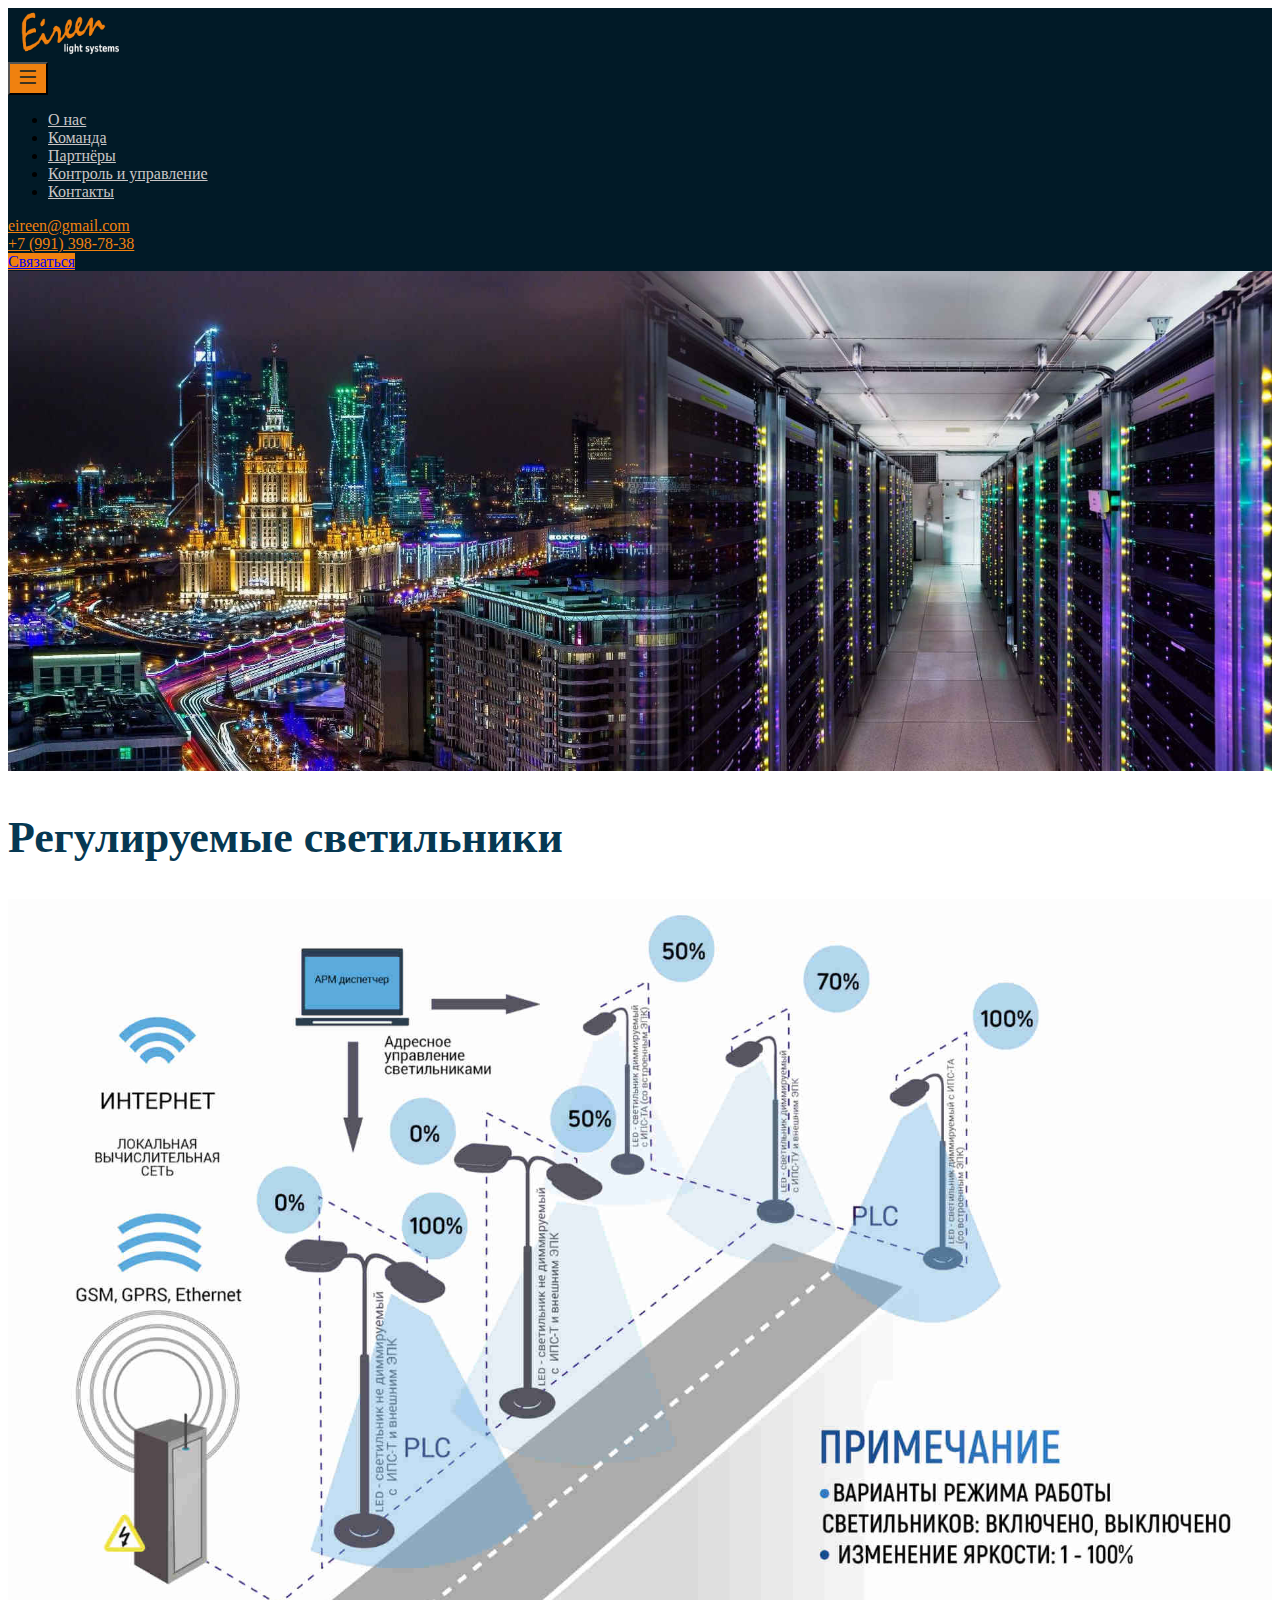
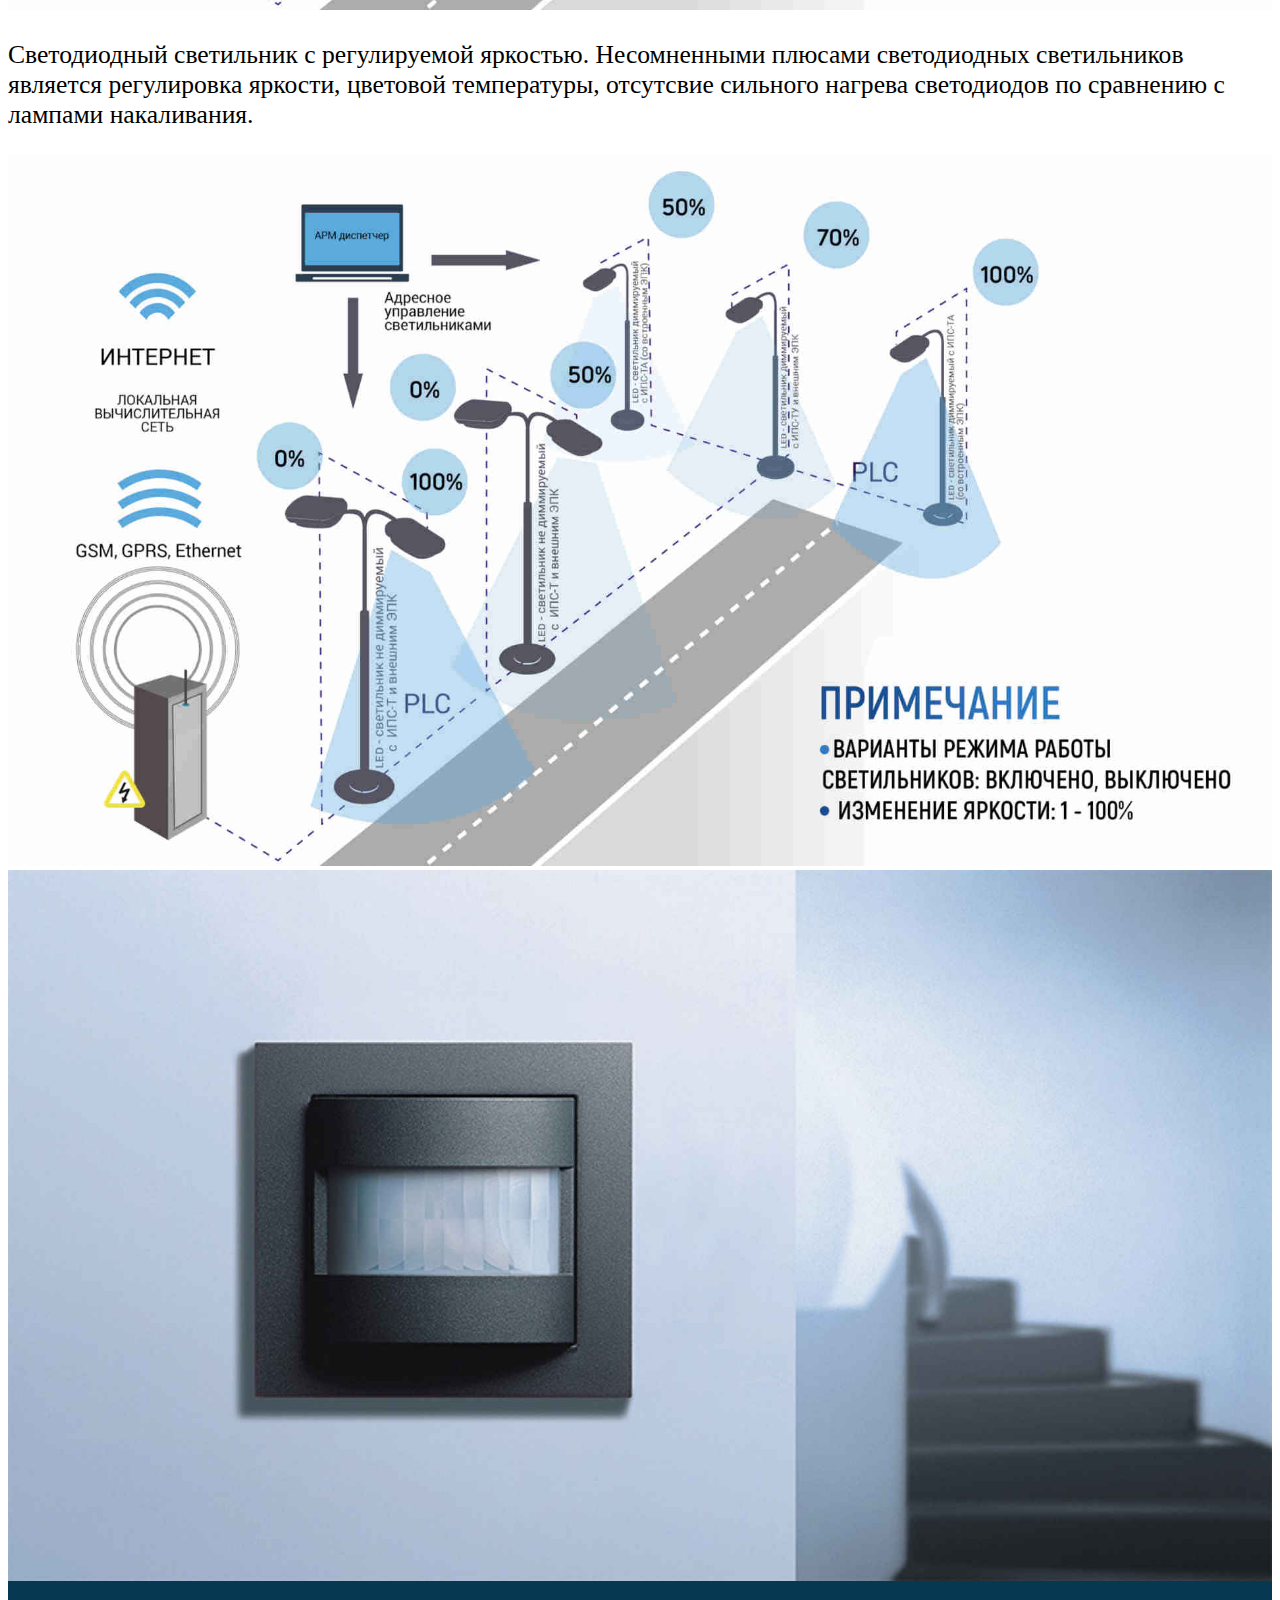
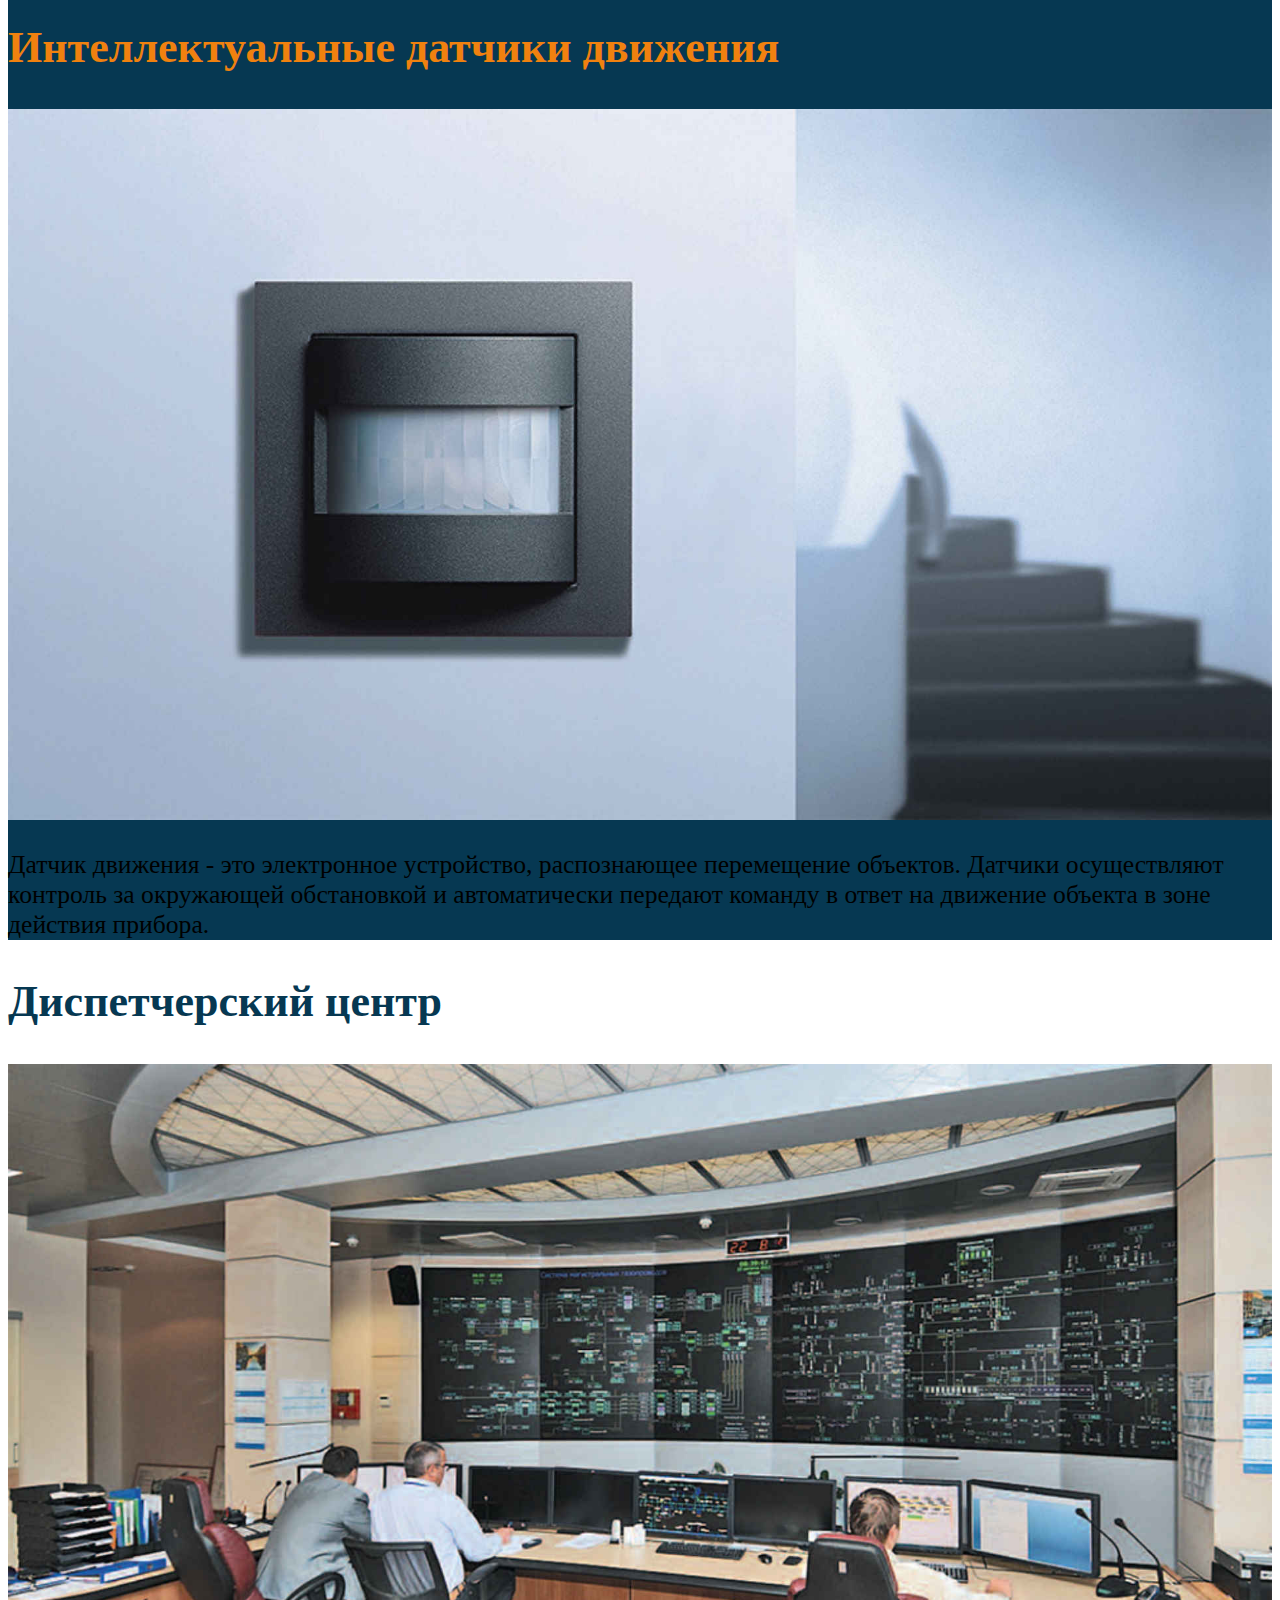
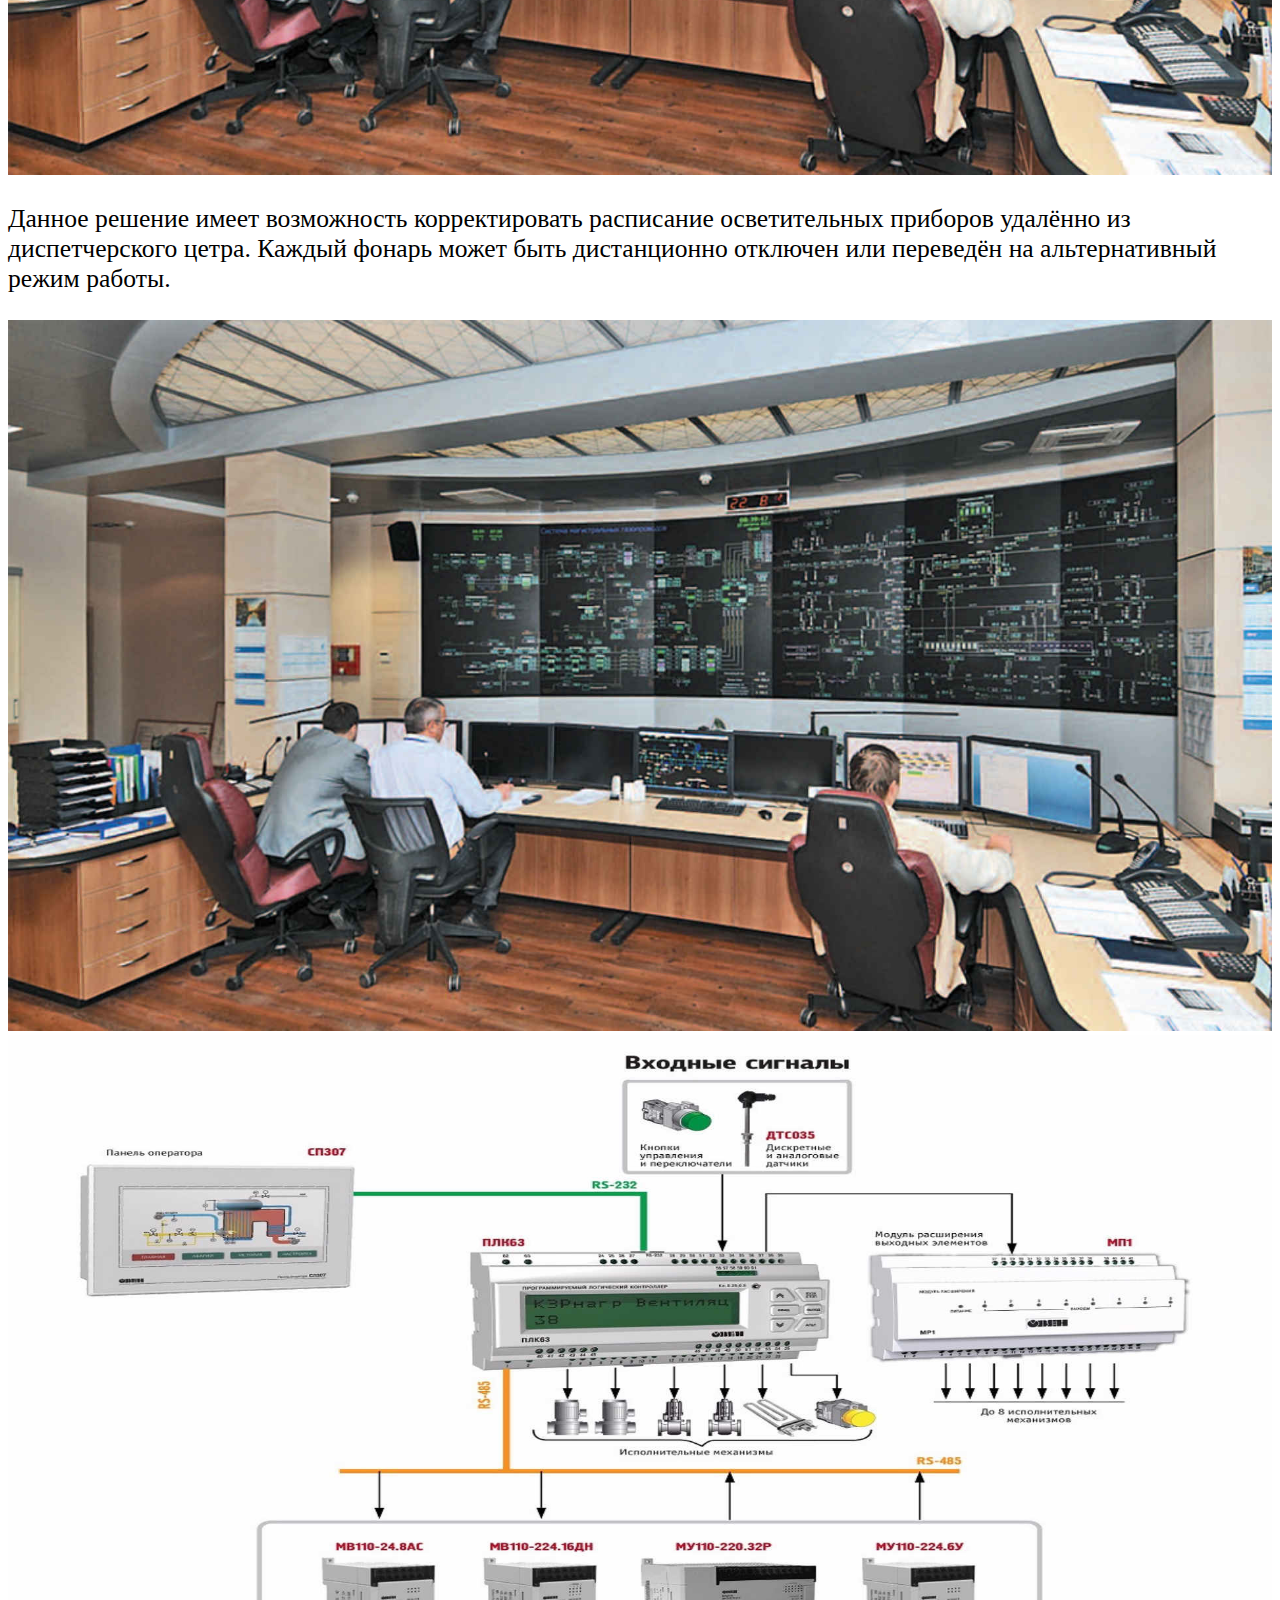
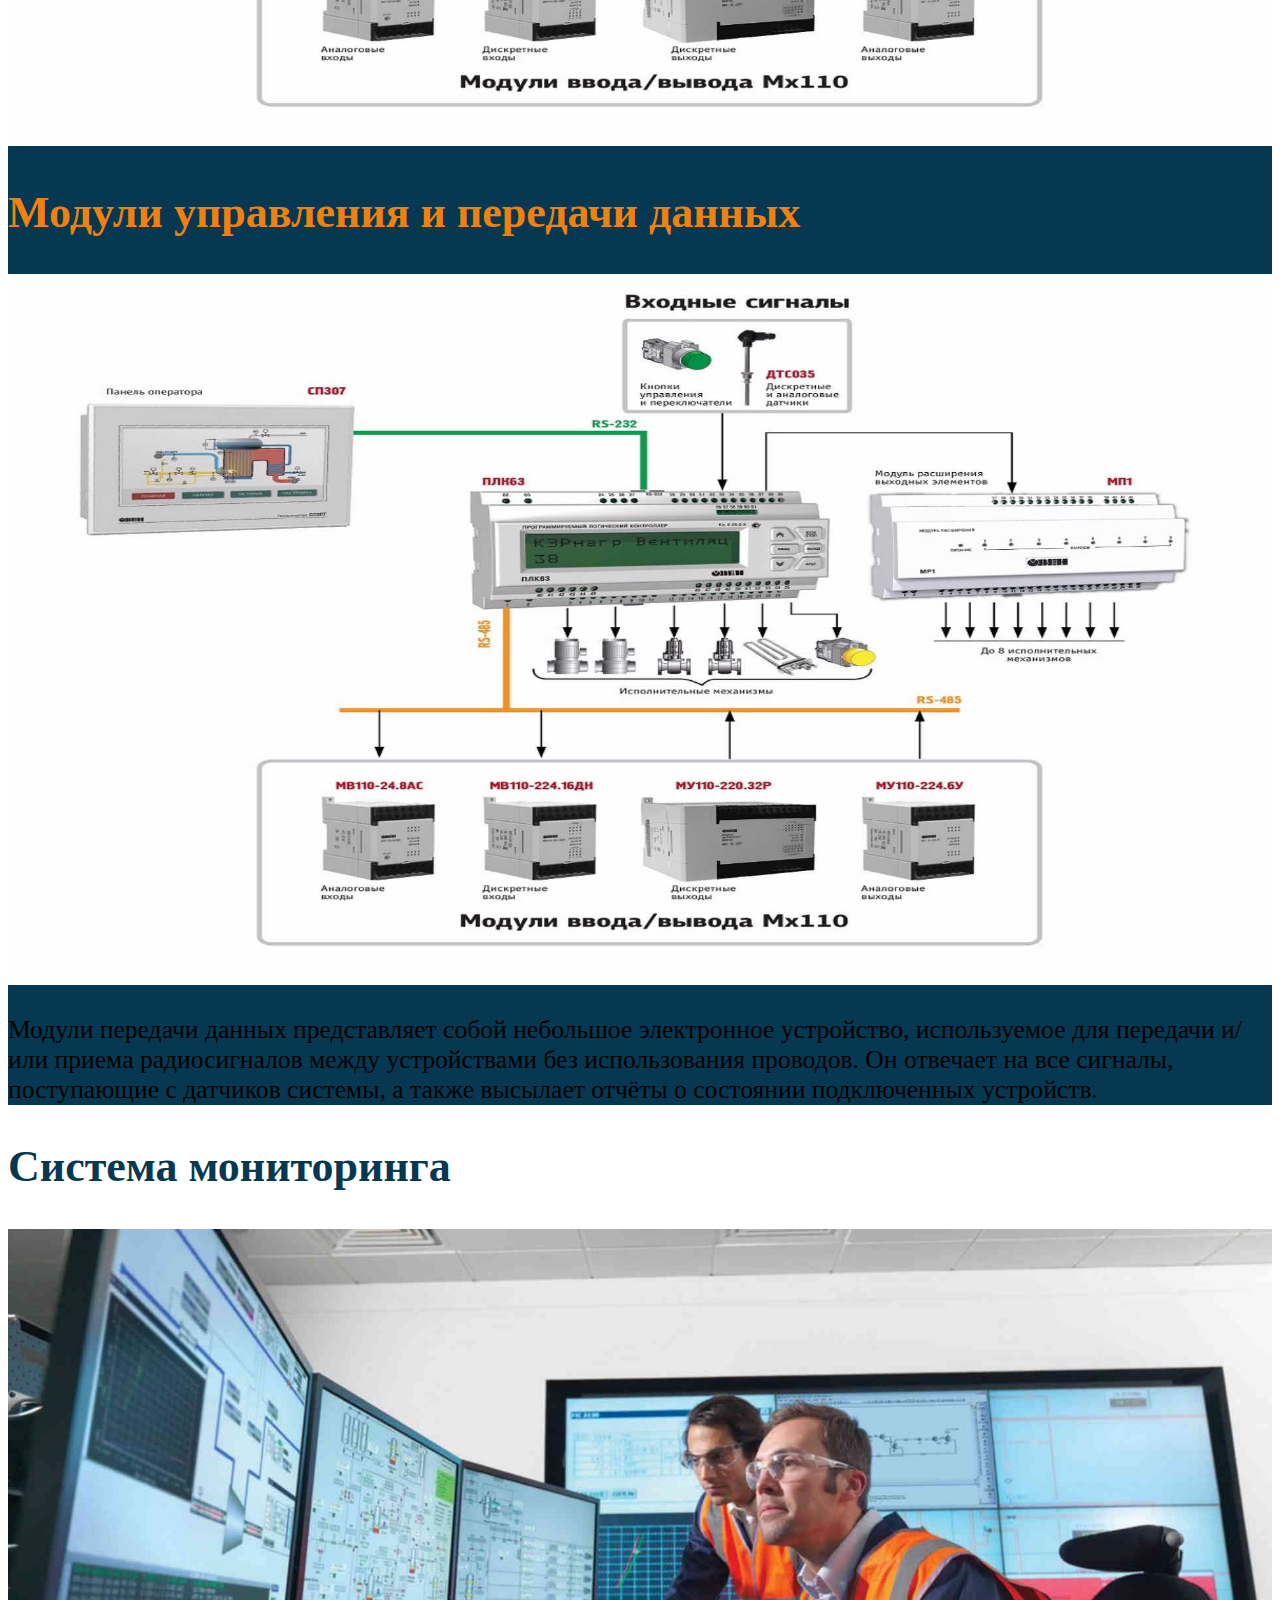
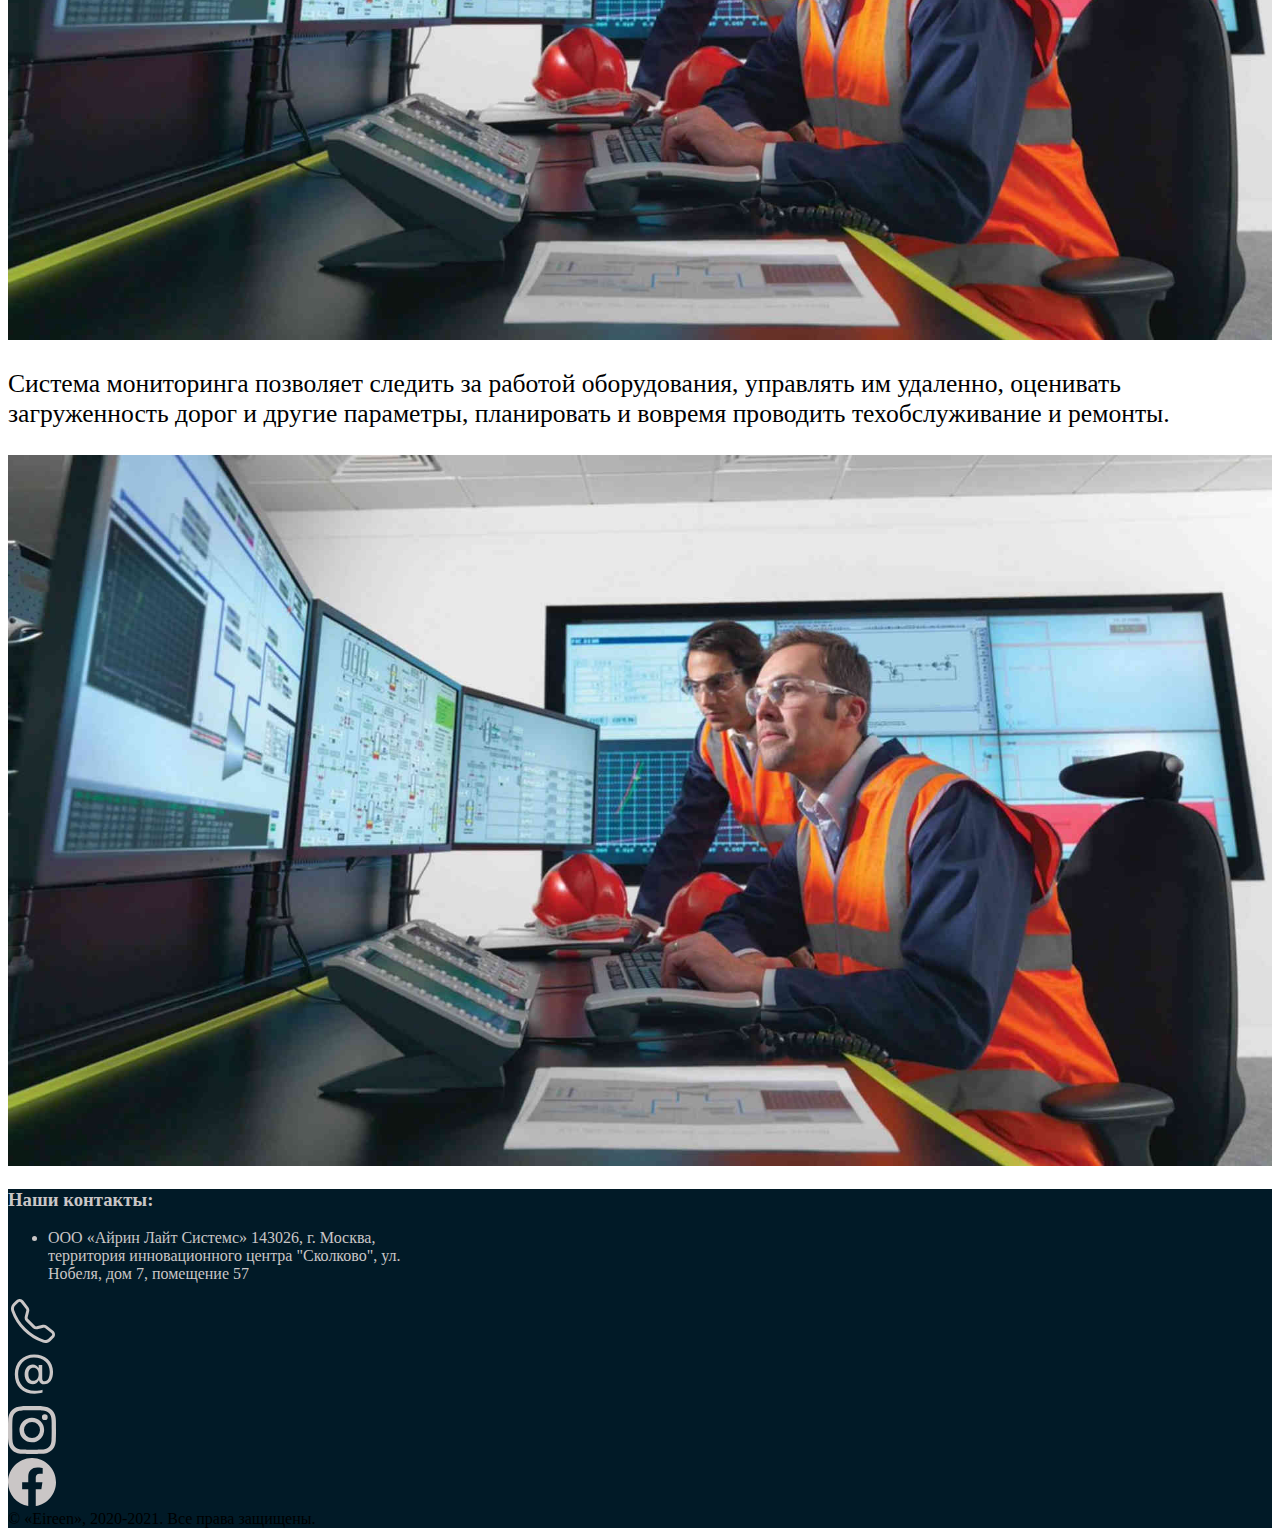
==== commit 8dca0c84: "fix for links in footer" ====
--- a/control-and-management.html
+++ b/control-and-management.html
@@ -12,17 +12,15 @@
     <body>
         <header class="page-header">
             <nav class="d-flex flex-wrap align-items-center justify-content-center justify-content-md-between py-3 px-4 bg-primary-1 fixed-top">
-                <div class="static-header d-flex flex-wrap align-items-center justify-content-center">
-                    <a href="index.html" class="d-flex align-items-center col-md-auto mb-2 mb-md-0 text-dark text-decoration-none">
-                        <img id="logo" src="images/logom.png" alt="Eireen" />
-                    </a>
-                    <div class="col d-flex d-md-none justify-content-end">
-                        <button class="navbar-toggler bg-accent-1 d-flex justify-content-center" data-bs-toggle="collapse" data-bs-target="#header-collapse">
-                            <svg xmlns="http://www.w3.org/2000/svg" width="24" height="24" class="bi bi-list" viewBox="0 0 16 16">
-                                <path fill-rule="evenodd" d="M2.5 12a.5.5 0 0 1 .5-.5h10a.5.5 0 0 1 0 1H3a.5.5 0 0 1-.5-.5zm0-4a.5.5 0 0 1 .5-.5h10a.5.5 0 0 1 0 1H3a.5.5 0 0 1-.5-.5zm0-4a.5.5 0 0 1 .5-.5h10a.5.5 0 0 1 0 1H3a.5.5 0 0 1-.5-.5z" />
-                            </svg>
-                        </button>
-                    </div>
+                <a href="index.html" class="d-flex align-items-center col-md-auto mb-2 mb-md-0 text-dark text-decoration-none">
+                    <img id="logo" src="images/logom.png" alt="Eireen" />
+                </a>
+                <div class="col d-flex d-md-none justify-content-end">
+                    <button class="navbar-toggler bg-accent-1 d-flex justify-content-center" data-bs-toggle="collapse" data-bs-target="#header-collapse">
+                        <svg xmlns="http://www.w3.org/2000/svg" width="24" height="24" class="bi bi-list" viewBox="0 0 16 16">
+                            <path fill-rule="evenodd" d="M2.5 12a.5.5 0 0 1 .5-.5h10a.5.5 0 0 1 0 1H3a.5.5 0 0 1-.5-.5zm0-4a.5.5 0 0 1 .5-.5h10a.5.5 0 0 1 0 1H3a.5.5 0 0 1-.5-.5zm0-4a.5.5 0 0 1 .5-.5h10a.5.5 0 0 1 0 1H3a.5.5 0 0 1-.5-.5z" />
+                        </svg>
+                    </button>
                 </div>
                 <div class="col-12 col-md-auto mb-2 mb-md-0 d-md-block collapse" id="header-collapse">
                     <ul class="nav justify-content-center flex-column flex-md-row">
@@ -130,30 +128,44 @@
             </section>
         </main>
         <footer class="bg-primary-1 px-4">
-            <div id="icons-col" class="row row-cols-md-2 py-3 px-4 fg-accent-2">
-                <div class="col">
+            <div id="icons-col" class="row row-cols-md-2 py-3  ">
+                <div class="col-12 col-md-6 fg-accent-2">
                     <h3>Наши контакты:</h3>
                     <ul class="nav flex-column">
                         <li class="nav-item mb-2">ООО «Айрин Лайт Системс» 143026, г. Москва, территория инновационного центра "Сколково", ул. Нобеля, дом 7, помещение 57 </li>
-                        <li class="nav-item mb-2"></li>
-                        <li class="nav-item mb-2"></li>
+
                     </ul>
                 </div>
-                <div class="col row row-cols-3 align-items-center justify-content-evenly justify-content-sm-center">
-                    <div class="col-2 col-md-3 col-xl-3">
-                        <svg xmlns="http://www.w3.org/2000/svg" width="60" height="60" fill="currentColor" class="bi bi-at" viewBox="0 0 16 16">
-                            <path d="M13.106 7.222c0-2.967-2.249-5.032-5.482-5.032-3.35 0-5.646 2.318-5.646 5.702 0 3.493 2.235 5.708 5.762 5.708.862 0 1.689-.123 2.304-.335v-.862c-.43.199-1.354.328-2.29.328-2.926 0-4.813-1.88-4.813-4.798 0-2.844 1.921-4.881 4.594-4.881 2.735 0 4.608 1.688 4.608 4.156 0 1.682-.554 2.769-1.416 2.769-.492 0-.772-.28-.772-.76V5.206H8.923v.834h-.11c-.266-.595-.881-.964-1.6-.964-1.4 0-2.378 1.162-2.378 2.823 0 1.737.957 2.906 2.379 2.906.8 0 1.415-.39 1.709-1.087h.11c.081.67.703 1.148 1.503 1.148 1.572 0 2.57-1.415 2.57-3.643zm-7.177.704c0-1.197.54-1.907 1.456-1.907.93 0 1.524.738 1.524 1.907S8.308 9.84 7.371 9.84c-.895 0-1.442-.725-1.442-1.914z" />
-                        </svg>
-                    </div>
-                    <div class="col-2 col-md-3 col-xl-3">
-                        <svg xmlns="http://www.w3.org/2000/svg" width="48" height="48" fill="currentColor" class="bi bi-instagram" viewBox="0 0 16 16">
-                            <path d="M8 0C5.829 0 5.556.01 4.703.048 3.85.088 3.269.222 2.76.42a3.917 3.917 0 0 0-1.417.923A3.927 3.927 0 0 0 .42 2.76C.222 3.268.087 3.85.048 4.7.01 5.555 0 5.827 0 8.001c0 2.172.01 2.444.048 3.297.04.852.174 1.433.372 1.942.205.526.478.972.923 1.417.444.445.89.719 1.416.923.51.198 1.09.333 1.942.372C5.555 15.99 5.827 16 8 16s2.444-.01 3.298-.048c.851-.04 1.434-.174 1.943-.372a3.916 3.916 0 0 0 1.416-.923c.445-.445.718-.891.923-1.417.197-.509.332-1.09.372-1.942C15.99 10.445 16 10.173 16 8s-.01-2.445-.048-3.299c-.04-.851-.175-1.433-.372-1.941a3.926 3.926 0 0 0-.923-1.417A3.911 3.911 0 0 0 13.24.42c-.51-.198-1.092-.333-1.943-.372C10.443.01 10.172 0 7.998 0h.003zm-.717 1.442h.718c2.136 0 2.389.007 3.232.046.78.035 1.204.166 1.486.275.373.145.64.319.92.599.28.28.453.546.598.92.11.281.24.705.275 1.485.039.843.047 1.096.047 3.231s-.008 2.389-.047 3.232c-.035.78-.166 1.203-.275 1.485a2.47 2.47 0 0 1-.599.919c-.28.28-.546.453-.92.598-.28.11-.704.24-1.485.276-.843.038-1.096.047-3.232.047s-2.39-.009-3.233-.047c-.78-.036-1.203-.166-1.485-.276a2.478 2.478 0 0 1-.92-.598 2.48 2.48 0 0 1-.6-.92c-.109-.281-.24-.705-.275-1.485-.038-.843-.046-1.096-.046-3.233 0-2.136.008-2.388.046-3.231.036-.78.166-1.204.276-1.486.145-.373.319-.64.599-.92.28-.28.546-.453.92-.598.282-.11.705-.24 1.485-.276.738-.034 1.024-.044 2.515-.045v.002zm4.988 1.328a.96.96 0 1 0 0 1.92.96.96 0 0 0 0-1.92zm-4.27 1.122a4.109 4.109 0 1 0 0 8.217 4.109 4.109 0 0 0 0-8.217zm0 1.441a2.667 2.667 0 1 1 0 5.334 2.667 2.667 0 0 1 0-5.334z" />
-                        </svg>
-                    </div>
-                    <div class="col-2 col-md-3 col-xl-3">
-                        <svg xmlns="http://www.w3.org/2000/svg" width="48" height="48" fill="currentColor" class="bi bi-facebook" viewBox="0 0 16 16">
-                            <path d="M16 8.049c0-4.446-3.582-8.05-8-8.05C3.58 0-.002 3.603-.002 8.05c0 4.017 2.926 7.347 6.75 7.951v-5.625h-2.03V8.05H6.75V6.275c0-2.017 1.195-3.131 3.022-3.131.876 0 1.791.157 1.791.157v1.98h-1.009c-.993 0-1.303.621-1.303 1.258v1.51h2.218l-.354 2.326H9.25V16c3.824-.604 6.75-3.934 6.75-7.951z" />
-                        </svg>
+                <div class="col-12 col-md-6 py-5">
+                    <div class="d-flex h-100 align-items-center justify-content-evenly justify-content-md-center">
+                        <div class="col-auto col-md col-lg-2 justify-content-md-center">
+                            <a href="tel:+79913987838" class="fg-accent-2">
+                                <svg xmlns="http://www.w3.org/2000/svg" width="50" height="44" fill="currentColor" class="bi bi-telephone" viewBox="0 0 16 16">
+                                    <path d="M3.654 1.328a.678.678 0 0 0-1.015-.063L1.605 2.3c-.483.484-.661 1.169-.45 1.77a17.568 17.568 0 0 0 4.168 6.608 17.569 17.569 0 0 0 6.608 4.168c.601.211 1.286.033 1.77-.45l1.034-1.034a.678.678 0 0 0-.063-1.015l-2.307-1.794a.678.678 0 0 0-.58-.122l-2.19.547a1.745 1.745 0 0 1-1.657-.459L5.482 8.062a1.745 1.745 0 0 1-.46-1.657l.548-2.19a.678.678 0 0 0-.122-.58L3.654 1.328zM1.884.511a1.745 1.745 0 0 1 2.612.163L6.29 2.98c.329.423.445.974.315 1.494l-.547 2.19a.678.678 0 0 0 .178.643l2.457 2.457a.678.678 0 0 0 .644.178l2.189-.547a1.745 1.745 0 0 1 1.494.315l2.306 1.794c.829.645.905 1.87.163 2.611l-1.034 1.034c-.74.74-1.846 1.065-2.877.702a18.634 18.634 0 0 1-7.01-4.42 18.634 18.634 0 0 1-4.42-7.009c-.362-1.03-.037-2.137.703-2.877L1.885.511z" />
+                                </svg>
+                            </a>
+                        </div>
+                        <div class="col-auto col-md col-lg-2">
+                            <a href="mailto:eireen@gmail.com" class="fg-accent-2">
+                                <svg xmlns="http://www.w3.org/2000/svg" width="55" height="55" fill="currentColor" class="bi bi-at" viewBox="0 0 16 16">
+                                    <path d="M13.106 7.222c0-2.967-2.249-5.032-5.482-5.032-3.35 0-5.646 2.318-5.646 5.702 0 3.493 2.235 5.708 5.762 5.708.862 0 1.689-.123 2.304-.335v-.862c-.43.199-1.354.328-2.29.328-2.926 0-4.813-1.88-4.813-4.798 0-2.844 1.921-4.881 4.594-4.881 2.735 0 4.608 1.688 4.608 4.156 0 1.682-.554 2.769-1.416 2.769-.492 0-.772-.28-.772-.76V5.206H8.923v.834h-.11c-.266-.595-.881-.964-1.6-.964-1.4 0-2.378 1.162-2.378 2.823 0 1.737.957 2.906 2.379 2.906.8 0 1.415-.39 1.709-1.087h.11c.081.67.703 1.148 1.503 1.148 1.572 0 2.57-1.415 2.57-3.643zm-7.177.704c0-1.197.54-1.907 1.456-1.907.93 0 1.524.738 1.524 1.907S8.308 9.84 7.371 9.84c-.895 0-1.442-.725-1.442-1.914z" />
+                                </svg>
+                            </a>
+                        </div>
+                        <div class="col-auto col-md col-lg-2">
+                            <a href="https://www.instagram.com" class="fg-accent-2">
+                                <svg xmlns="http://www.w3.org/2000/svg" width="48" height="48" fill="currentColor" class="bi bi-instagram" viewBox="0 0 16 16">
+                                    <path d="M8 0C5.829 0 5.556.01 4.703.048 3.85.088 3.269.222 2.76.42a3.917 3.917 0 0 0-1.417.923A3.927 3.927 0 0 0 .42 2.76C.222 3.268.087 3.85.048 4.7.01 5.555 0 5.827 0 8.001c0 2.172.01 2.444.048 3.297.04.852.174 1.433.372 1.942.205.526.478.972.923 1.417.444.445.89.719 1.416.923.51.198 1.09.333 1.942.372C5.555 15.99 5.827 16 8 16s2.444-.01 3.298-.048c.851-.04 1.434-.174 1.943-.372a3.916 3.916 0 0 0 1.416-.923c.445-.445.718-.891.923-1.417.197-.509.332-1.09.372-1.942C15.99 10.445 16 10.173 16 8s-.01-2.445-.048-3.299c-.04-.851-.175-1.433-.372-1.941a3.926 3.926 0 0 0-.923-1.417A3.911 3.911 0 0 0 13.24.42c-.51-.198-1.092-.333-1.943-.372C10.443.01 10.172 0 7.998 0h.003zm-.717 1.442h.718c2.136 0 2.389.007 3.232.046.78.035 1.204.166 1.486.275.373.145.64.319.92.599.28.28.453.546.598.92.11.281.24.705.275 1.485.039.843.047 1.096.047 3.231s-.008 2.389-.047 3.232c-.035.78-.166 1.203-.275 1.485a2.47 2.47 0 0 1-.599.919c-.28.28-.546.453-.92.598-.28.11-.704.24-1.485.276-.843.038-1.096.047-3.232.047s-2.39-.009-3.233-.047c-.78-.036-1.203-.166-1.485-.276a2.478 2.478 0 0 1-.92-.598 2.48 2.48 0 0 1-.6-.92c-.109-.281-.24-.705-.275-1.485-.038-.843-.046-1.096-.046-3.233 0-2.136.008-2.388.046-3.231.036-.78.166-1.204.276-1.486.145-.373.319-.64.599-.92.28-.28.546-.453.92-.598.282-.11.705-.24 1.485-.276.738-.034 1.024-.044 2.515-.045v.002zm4.988 1.328a.96.96 0 1 0 0 1.92.96.96 0 0 0 0-1.92zm-4.27 1.122a4.109 4.109 0 1 0 0 8.217 4.109 4.109 0 0 0 0-8.217zm0 1.441a2.667 2.667 0 1 1 0 5.334 2.667 2.667 0 0 1 0-5.334z" />
+                                </svg>
+                            </a>
+                        </div>
+                        <div class="col-auto col-md col-lg-2 ml-2">
+                            <a href="https://www.facebook.com" class="fg-accent-2">
+                                <svg xmlns="http://www.w3.org/2000/svg" width="48" height="48" fill="currentColor" class="bi bi-facebook" viewBox="0 0 16 16">
+                                    <path d="M16 8.049c0-4.446-3.582-8.05-8-8.05C3.58 0-.002 3.603-.002 8.05c0 4.017 2.926 7.347 6.75 7.951v-5.625h-2.03V8.05H6.75V6.275c0-2.017 1.195-3.131 3.022-3.131.876 0 1.791.157 1.791.157v1.98h-1.009c-.993 0-1.303.621-1.303 1.258v1.51h2.218l-.354 2.326H9.25V16c3.824-.604 6.75-3.934 6.75-7.951z" />
+                                </svg>
+                            </a>
+                        </div>
                     </div>
                 </div>
             </div>
--- a/css/main.css
+++ b/css/main.css
@@ -20,19 +20,6 @@
 
 .navbar-toggler svg {
     fill: var(--color-primary-1);
-}
-
-.nav-link.fg-accent-1:hover {
-    color: white !important;
-}
-.nav-link.fg-accent-2:hover {
-    color: white !important;
-}
-
-@media (max-width: 767px) {
-    .static-header {
-        width: 100% !important;
-    }
 }
 
 .main {
@@ -79,6 +66,10 @@
 
 .stat {
     overflow:hidden;
+}
+
+#icons-col div div a svg:hover {
+    color: #F0810F;
 }
 
 /* Person box */
@@ -191,15 +182,15 @@
 }
 /* Adaptive text */
 
-@media (max-width: 767px) {
+/*@media (max-width: 767px) {
     #icons-col {
         display: block;
         padding: 0px;
     }
-}
+}*/
 
 @media (min-width: 769px) {
-    #icons-col .col ul li {
+    #icons-col .col-12 ul li {
         width: 28vw;
     }
 }
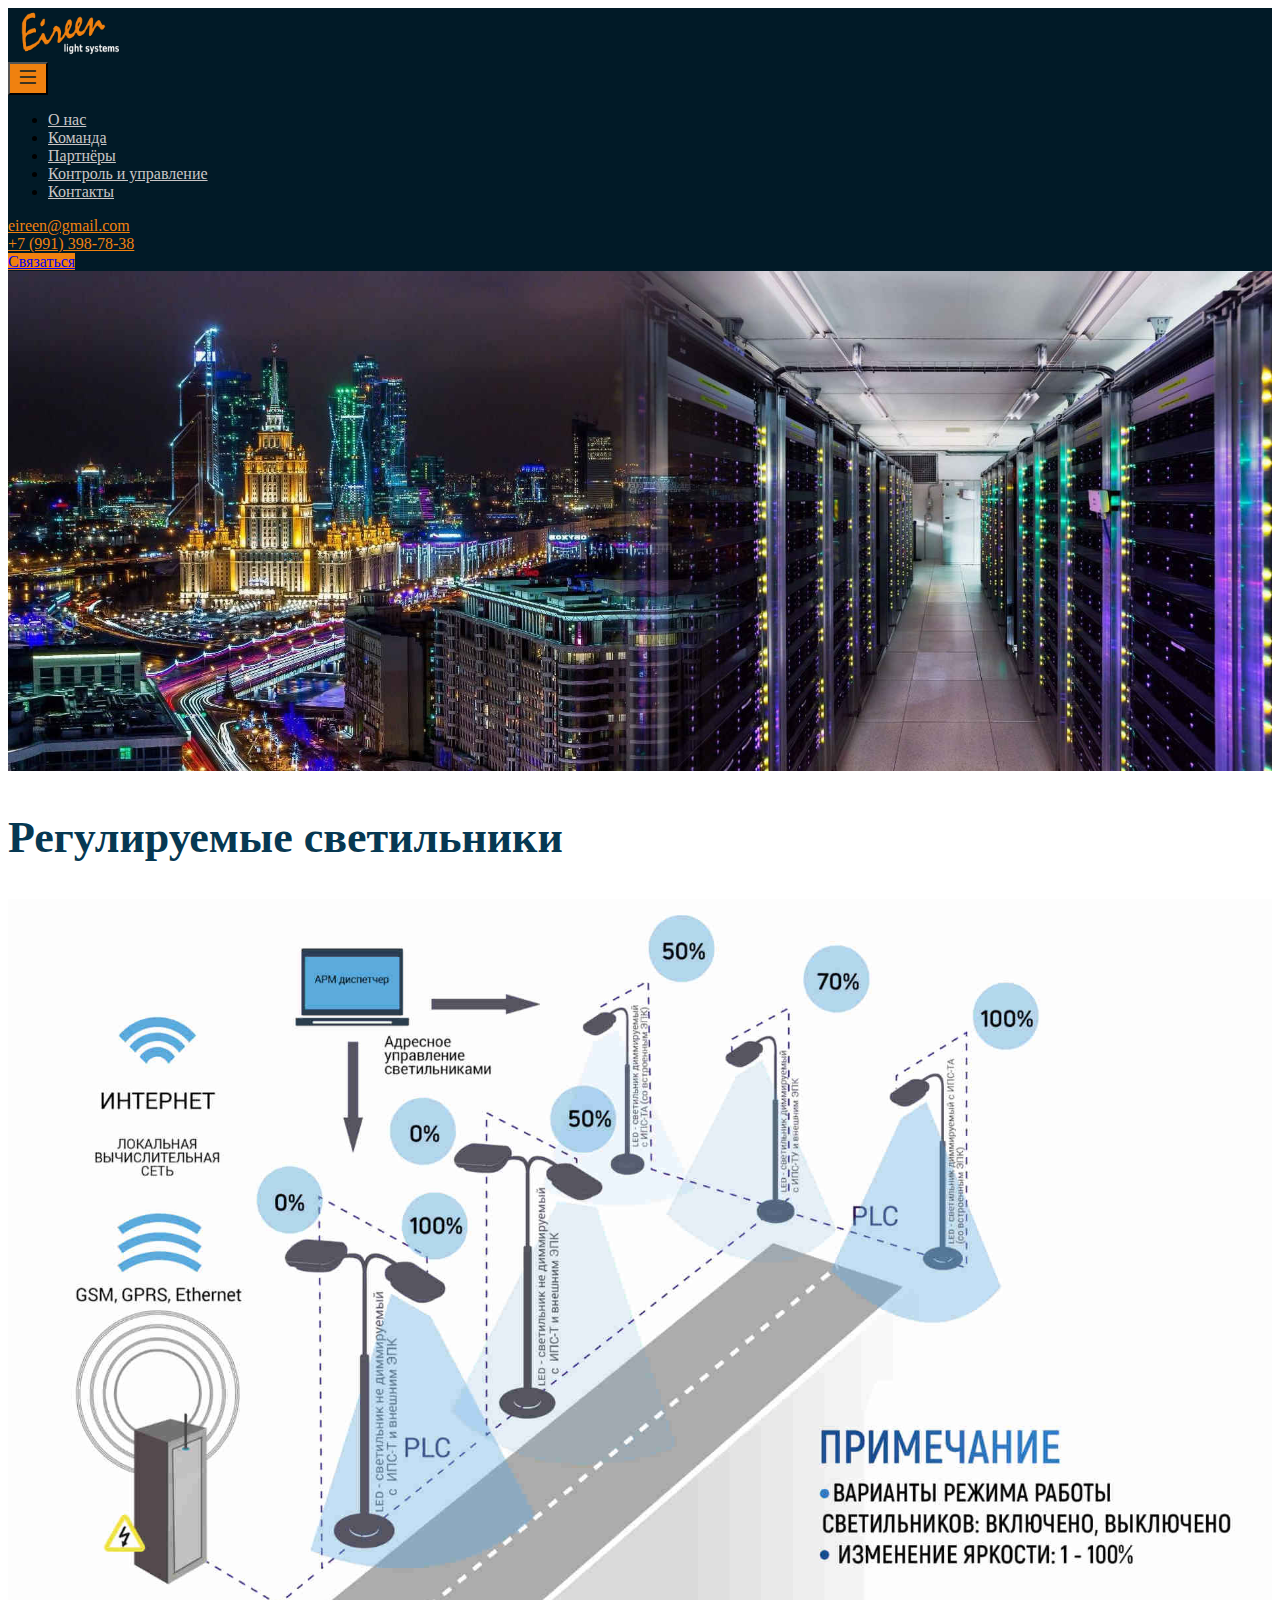
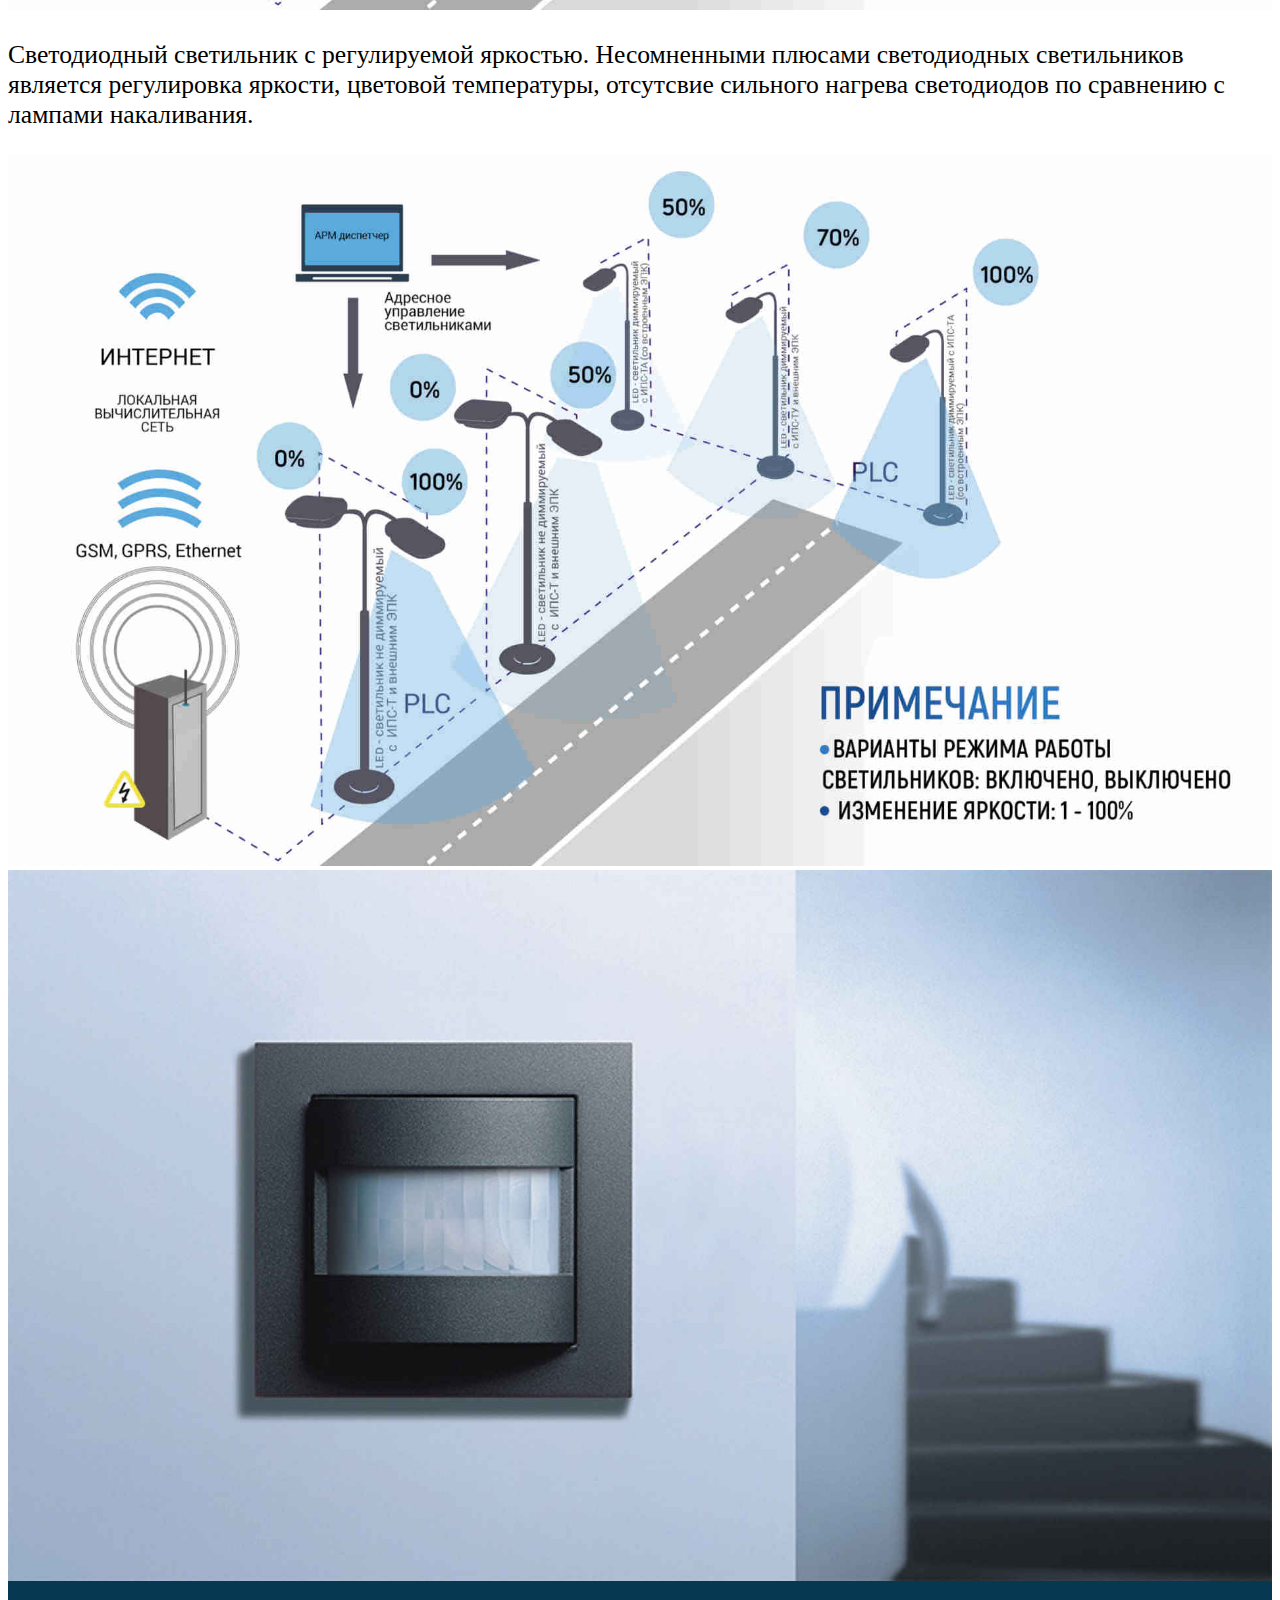
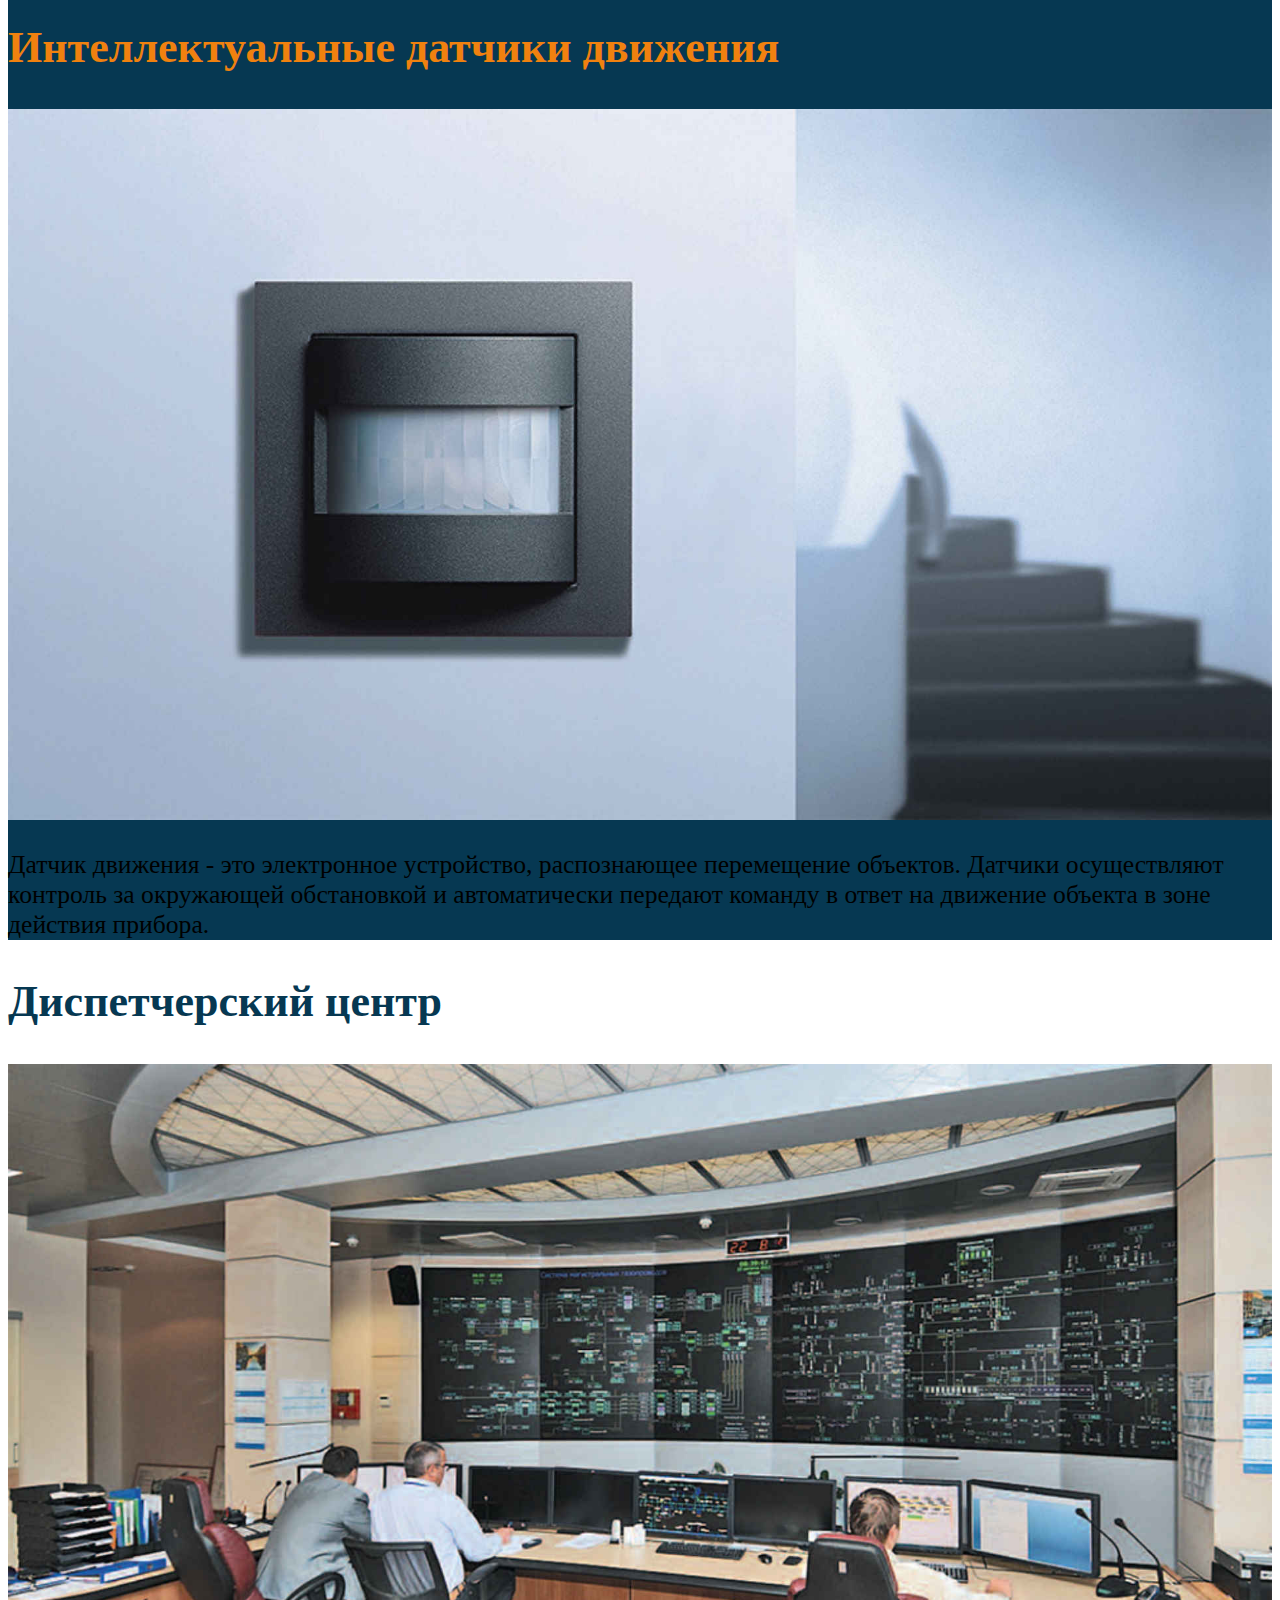
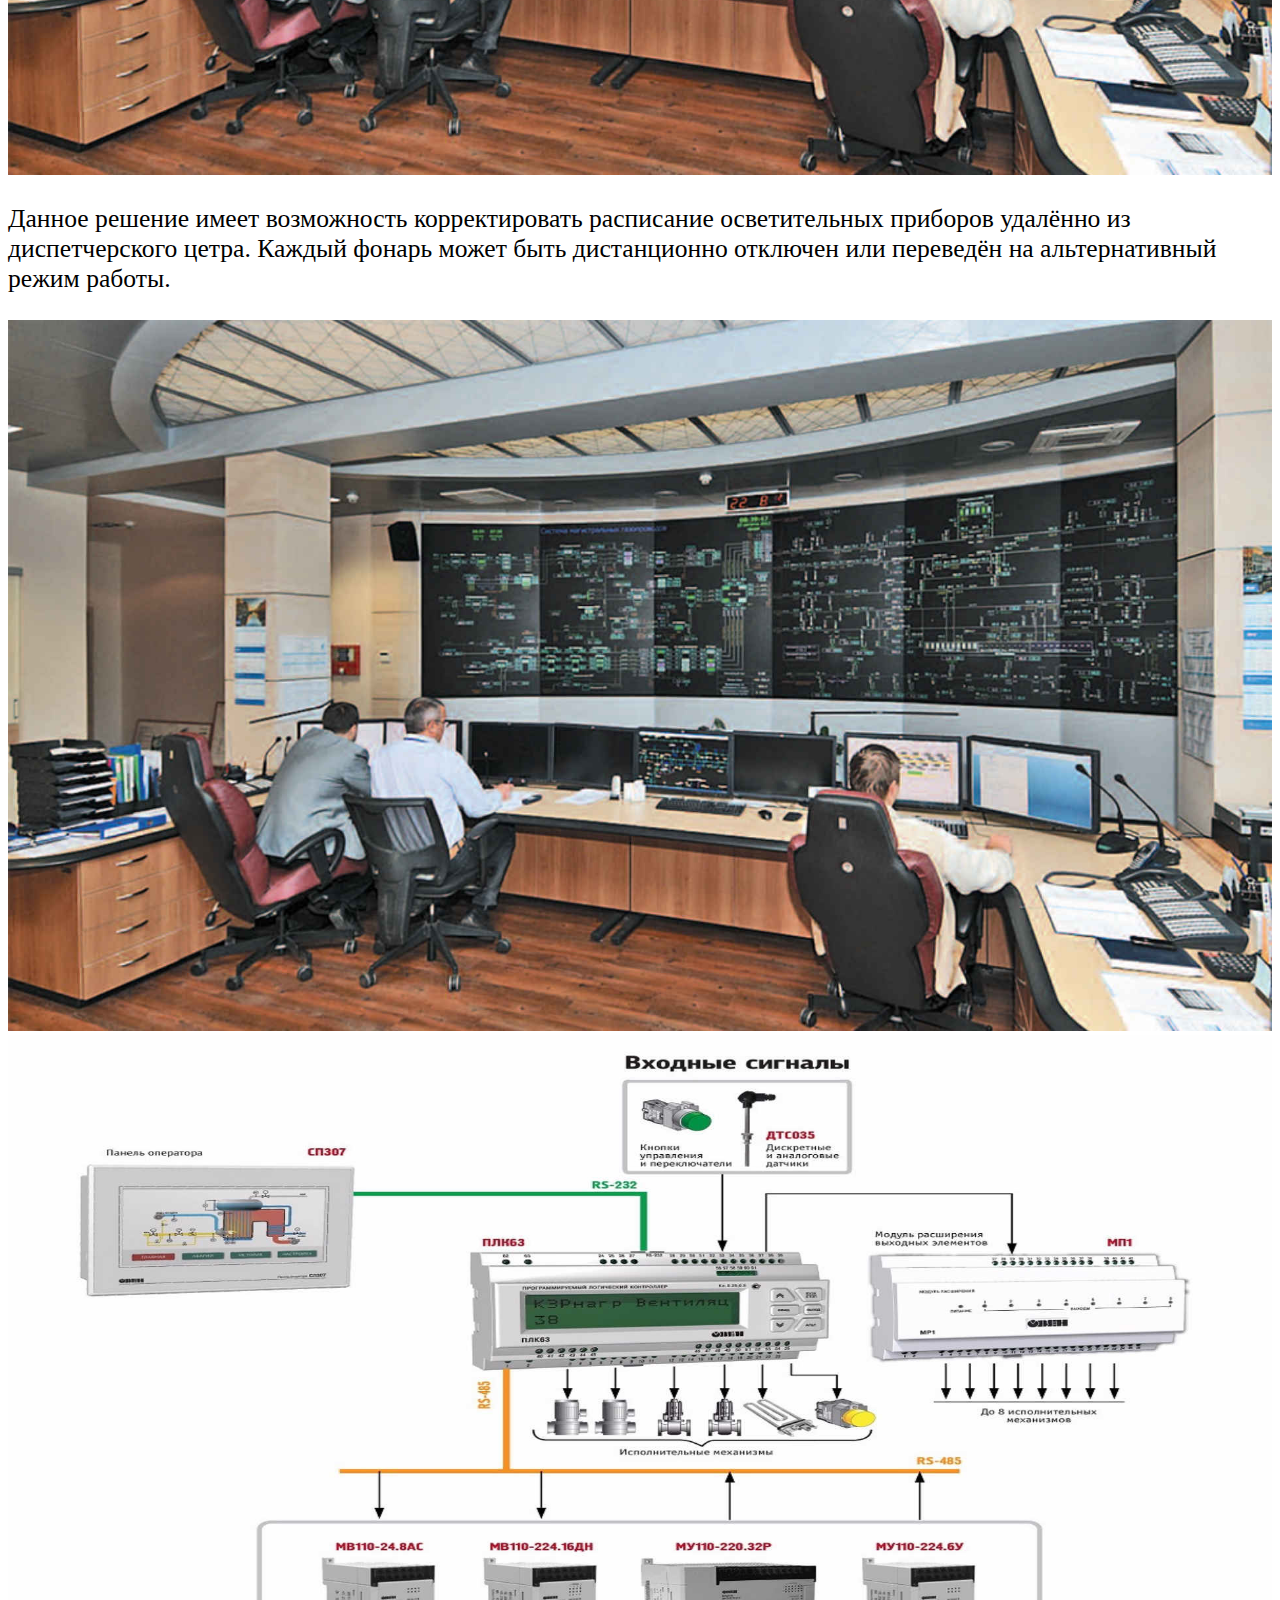
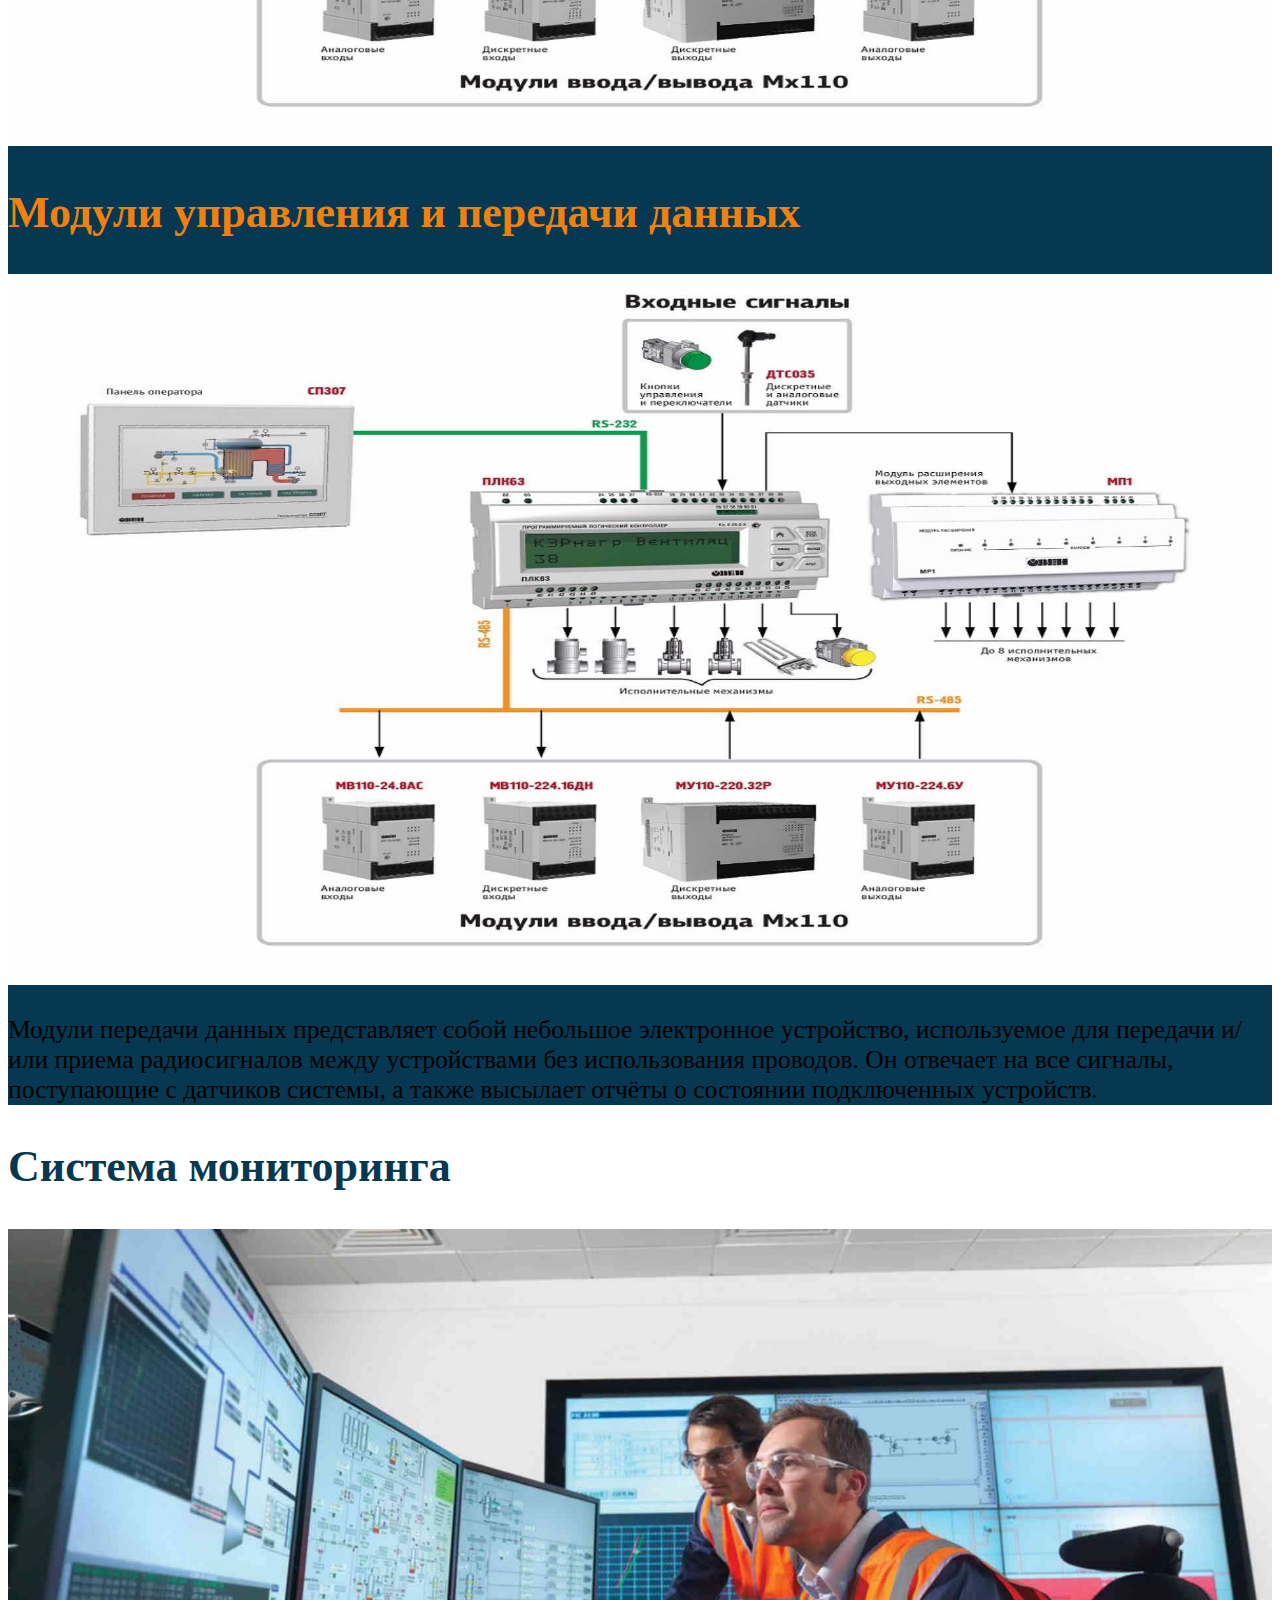
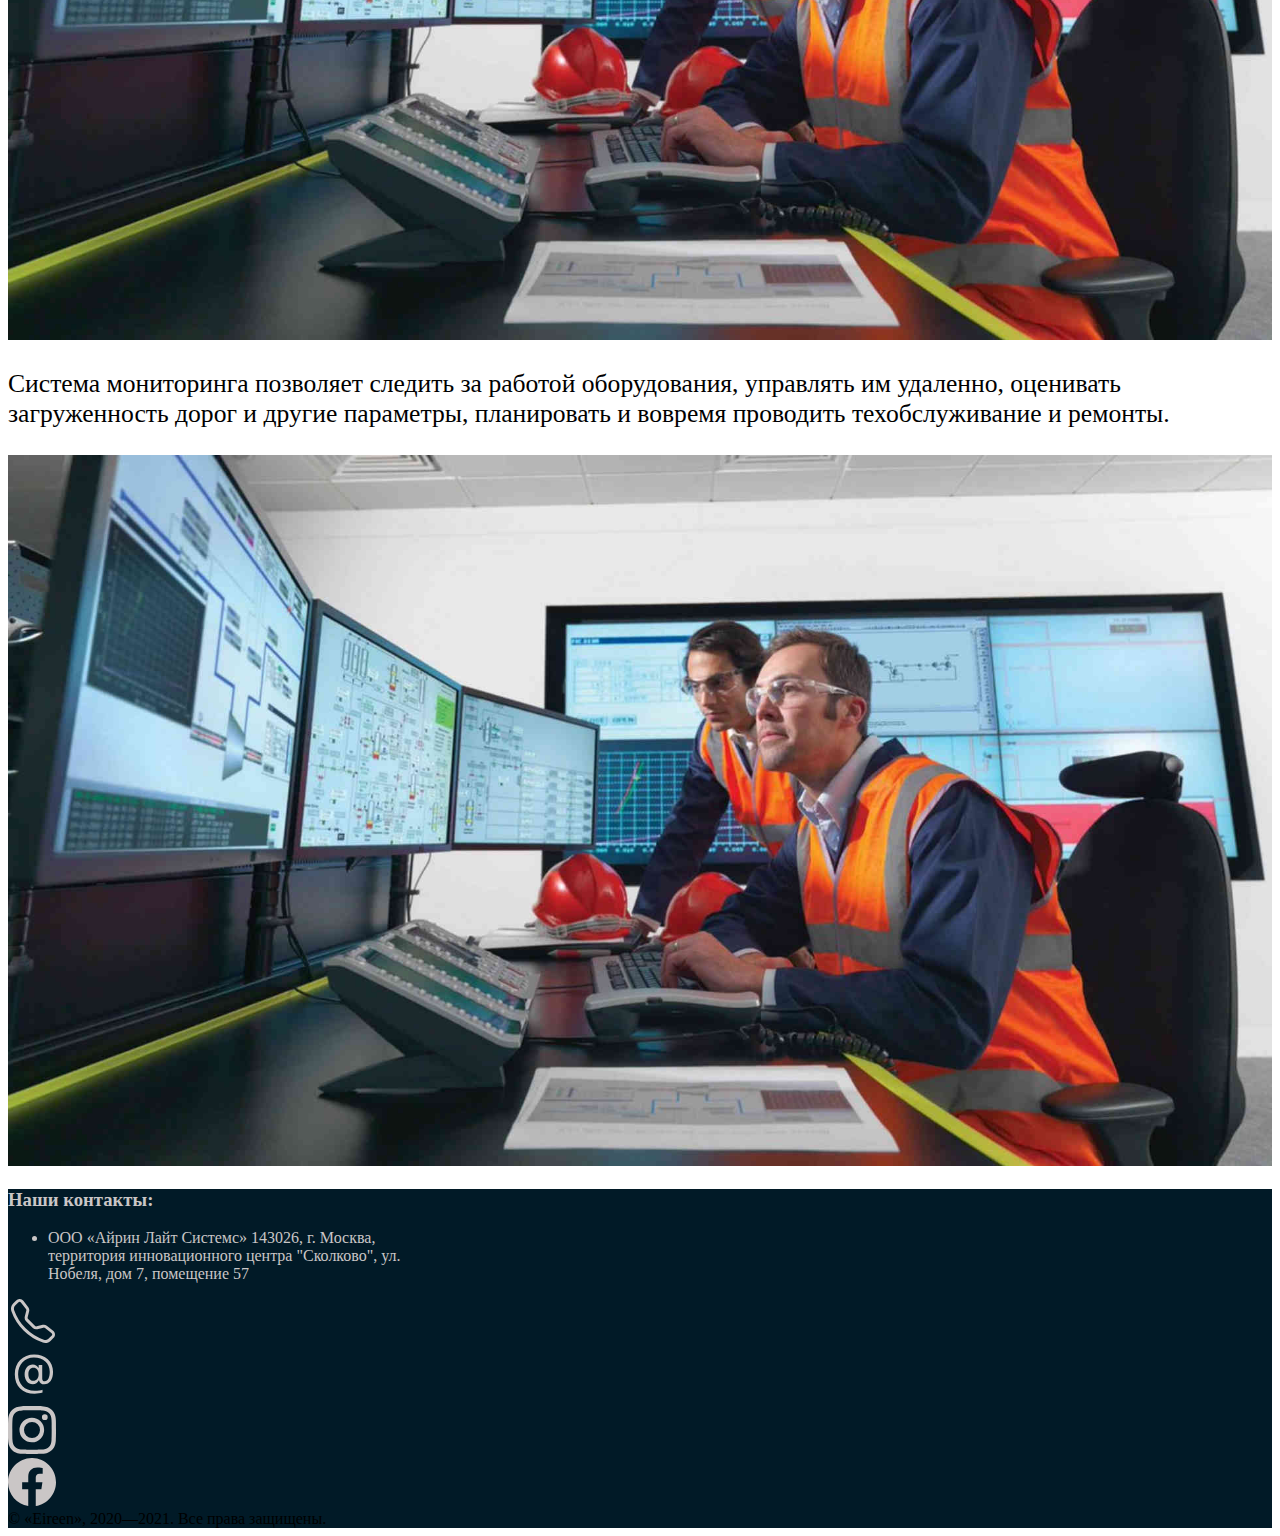
==== commit b831f00b: "move footer changes to another page" ====
--- a/control-and-management.html
+++ b/control-and-management.html
@@ -12,15 +12,17 @@
     <body>
         <header class="page-header">
             <nav class="d-flex flex-wrap align-items-center justify-content-center justify-content-md-between py-3 px-4 bg-primary-1 fixed-top">
-                <a href="index.html" class="d-flex align-items-center col-md-auto mb-2 mb-md-0 text-dark text-decoration-none">
-                    <img id="logo" src="images/logom.png" alt="Eireen" />
-                </a>
-                <div class="col d-flex d-md-none justify-content-end">
-                    <button class="navbar-toggler bg-accent-1 d-flex justify-content-center" data-bs-toggle="collapse" data-bs-target="#header-collapse">
-                        <svg xmlns="http://www.w3.org/2000/svg" width="24" height="24" class="bi bi-list" viewBox="0 0 16 16">
-                            <path fill-rule="evenodd" d="M2.5 12a.5.5 0 0 1 .5-.5h10a.5.5 0 0 1 0 1H3a.5.5 0 0 1-.5-.5zm0-4a.5.5 0 0 1 .5-.5h10a.5.5 0 0 1 0 1H3a.5.5 0 0 1-.5-.5zm0-4a.5.5 0 0 1 .5-.5h10a.5.5 0 0 1 0 1H3a.5.5 0 0 1-.5-.5z" />
-                        </svg>
-                    </button>
+                <div class="static-header d-flex flex-wrap align-items-center justify-content-center">
+                    <a href="index.html" class="d-flex align-items-center col-md-auto mb-2 mb-md-0 text-dark text-decoration-none">
+                        <img id="logo" src="images/logom.png" alt="Eireen" />
+                    </a>
+                    <div class="col d-flex d-md-none justify-content-end">
+                        <button class="navbar-toggler bg-accent-1 d-flex justify-content-center" data-bs-toggle="collapse" data-bs-target="#header-collapse">
+                            <svg xmlns="http://www.w3.org/2000/svg" width="24" height="24" class="bi bi-list" viewBox="0 0 16 16">
+                                <path fill-rule="evenodd" d="M2.5 12a.5.5 0 0 1 .5-.5h10a.5.5 0 0 1 0 1H3a.5.5 0 0 1-.5-.5zm0-4a.5.5 0 0 1 .5-.5h10a.5.5 0 0 1 0 1H3a.5.5 0 0 1-.5-.5zm0-4a.5.5 0 0 1 .5-.5h10a.5.5 0 0 1 0 1H3a.5.5 0 0 1-.5-.5z" />
+                            </svg>
+                        </button>
+                    </div>
                 </div>
                 <div class="col-12 col-md-auto mb-2 mb-md-0 d-md-block collapse" id="header-collapse">
                     <ul class="nav justify-content-center flex-column flex-md-row">
@@ -170,7 +172,7 @@
                 </div>
             </div>
             <div class="d-flex justify-content-center border-top py-3">
-                <span class="text-secondary text-center">&copy; &laquo;Eireen&raquo;, 2020-2021. Все права защищены.</span>
+                <span class="text-secondary text-center">&copy; &laquo;Eireen&raquo;, 2020&mdash;2021. Все права защищены.</span>
             </div>
         </footer>
         <script src="https://cdn.jsdelivr.net/npm/bootstrap@5.1.3/dist/js/bootstrap.bundle.min.js" integrity="sha384-ka7Sk0Gln4gmtz2MlQnikT1wXgYsOg+OMhuP+IlRH9sENBO0LRn5q+8nbTov4+1p" crossorigin="anonymous"></script>
--- a/css/colors.css
+++ b/css/colors.css
@@ -5,6 +5,12 @@
     --color-accent-2: #CAC6C6;
 }
 
+.fg-white {
+    color: white !important;
+}
+.fg-black {
+    color: black !important;
+}
 .fg-primary-1 {
     color: var(--color-primary-1) !important;
 }
@@ -18,6 +24,12 @@
     color: var(--color-accent-2) !important;
 }
 
+.bg-white {
+    background-color: white !important;
+}
+.bg-black {
+    background-color: black !important;
+}
 .bg-primary-1 {
     background-color: var(--color-primary-1) !important;
 }
@@ -31,6 +43,12 @@
     background-color: var(--color-accent-2) !important;
 }
 
+.border-white {
+    border-color: white !important;
+}
+.border-black {
+    border-color: black !important;
+}
 .border-primary-1 {
     border-color: var(--color-primary-1) !important;
 }
--- a/css/main.css
+++ b/css/main.css
@@ -11,7 +11,13 @@
     background-repeat: no-repeat;
 }
 #usage-examples-carousel .carousel-caption {
+    text-decoration: none;
     background: radial-gradient(circle, rgba(0, 0, 0, 0.7) 0%, rgba(0, 0, 0, 0) 100%);
+    transition-duration: 100ms;
+    transition-property: color;
+}
+#usage-examples-carousel .carousel-caption:hover {
+    color: var(--color-accent-2);
 }
 
 #main-functions img {
@@ -20,6 +26,19 @@
 
 .navbar-toggler svg {
     fill: var(--color-primary-1);
+}
+
+.nav-link.fg-accent-1:hover {
+    color: white !important;
+}
+.nav-link.fg-accent-2:hover {
+    color: white !important;
+}
+
+@media (max-width: 767px) {
+    .static-header {
+        width: 100% !important;
+    }
 }
 
 .main {
@@ -52,6 +71,25 @@
 }
 .fade-in-item {
     opacity: 0;
+}
+
+.achievement-item {
+    text-decoration: none;
+}
+.achievement-item img {
+    width: 150px;
+    height: 150px;
+    border-radius: 5%;
+    transition-duration: 100ms;
+    transition-property: filter, transform;
+}
+.achievement-item:hover img {
+    filter: brightness(1.05);
+    transform: scale(1.05);
+}
+
+.btn-outline-none:focus {
+    box-shadow: none !important;
 }
 
 .partner-logo {
